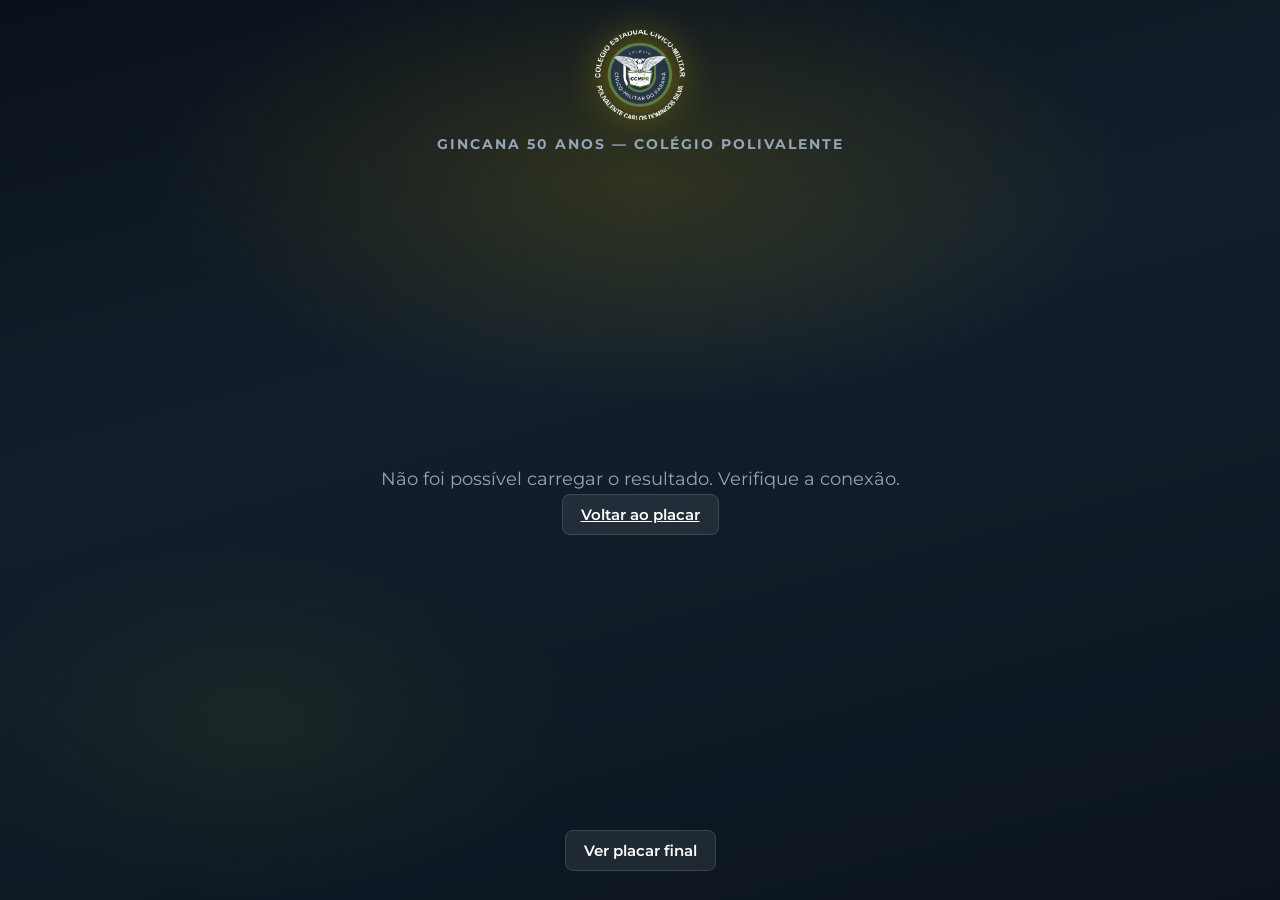
==== index.html @ 9be83cf2 "Add files via upload" ====
<!DOCTYPE html>
<html lang="pt-BR">
<head>
    <meta charset="UTF-8">
    <meta name="viewport" content="width=device-width, initial-scale=1.0">
    <title>Gincana 50 Anos - Placar Oficial</title>
    <link rel="preconnect" href="https://fonts.googleapis.com">
    <link rel="preconnect" href="https://fonts.gstatic.com" crossorigin>
    <link href="https://fonts.googleapis.com/css2?family=Montserrat:wght@400;700;900&display=swap" rel="stylesheet">
    <link rel="stylesheet" href="css/shared.css">
    <link rel="stylesheet" href="css/style.css">
</head>
<body>
    <div id="offline-banner">Sem conexão com o servidor — tentando reconectar...</div>
    <div id="arena-bg"></div>
    <div id="arena-overlay"></div>
    <div class="spotlight left"></div>
    <div class="spotlight right"></div>
    <div id="ambient-glow"></div>
    <div id="particles"></div>
    <div id="celebration-confetti"></div>

    <header class="top-bar">
        <div class="top-left">
            <div class="logo-box">
                <img src="img/logo_militar.png" alt="Logo do Colégio" class="logo-escola">
            </div>
        </div>

        <div class="top-center">
            <h1>GINCANA 50 ANOS</h1>
            <h2>Colégio Estadual Cívico-Militar Polivalente Carlos Domingos Silva</h2>
        </div>

        <div class="top-right">
            <div id="prazo-container" class="prazo-box"></div>
        </div>
    </header>

    <main class="dashboard">
        <div id="podio-container" class="podio-layout"></div>
        <div id="ranking" class="ranking-list"></div>
        <div class="update-msg">
            <span class="icon-sync">↻</span> Atualizado em tempo real
        </div>
    </main>

    <button id="btn-fullscreen" class="btn-fullscreen" title="Modo telão (tela cheia)">⛶</button>

    <script src="js/config.js"></script>
    <script src="js/equipes.js"></script>
    <script src="js/script.js"></script>
</body>
</html>
---- css/shared.css ----
:root {
    --bg-dark: #121826;
    --bg-base: #0b0c10;
    --bg-panel: rgba(255, 255, 255, 0.05);
    --text-main: #ffffff;
    --text-muted: #94a3b8;
    --accent: #ffd700;
    --shadow-panel: 0 8px 32px rgba(0, 0, 0, 0.3);
    --border-panel: 1px solid rgba(255, 255, 255, 0.1);
    --danger: #ff4757;
    --success: #2ed573;
}

* { margin: 0; padding: 0; box-sizing: border-box; }

body {
    font-family: 'Montserrat', Arial, sans-serif;
    color: var(--text-main);
}

.btn {
    background: rgba(255, 255, 255, 0.08);
    color: var(--text-main);
    border: 1px solid rgba(255, 255, 255, 0.12);
    padding: 10px 18px;
    font-size: 0.95rem;
    font-weight: 600;
    border-radius: 8px;
    cursor: pointer;
    transition: all 0.2s ease;
    font-family: inherit;
}

.btn:hover { background: rgba(255, 255, 255, 0.14); }
.btn:active { transform: translateY(1px); }
.btn-accent { background: var(--accent); color: #1a1a1a; border-color: var(--accent); }
.btn-accent:hover { filter: brightness(1.1); }
.btn-danger { background: rgba(255, 71, 87, 0.2); border-color: var(--danger); color: var(--danger); }

.input-pin {
    width: 100%;
    max-width: 280px;
    padding: 14px 18px;
    font-size: 1.2rem;
    letter-spacing: 6px;
    text-align: center;
    background: rgba(0, 0, 0, 0.3);
    border: var(--border-panel);
    border-radius: 10px;
    color: var(--text-main);
    font-family: inherit;
    outline: none;
}

.input-pin:focus { border-color: var(--accent); box-shadow: 0 0 0 3px rgba(255, 215, 0, 0.15); }

.glass-panel {
    background: var(--bg-panel);
    backdrop-filter: blur(10px);
    -webkit-backdrop-filter: blur(10px);
    border-radius: 16px;
    border: var(--border-panel);
    box-shadow: var(--shadow-panel);
}

.erro-msg { color: var(--danger); font-size: 0.9rem; margin-top: 10px; min-height: 20px; }
---- css/style.css ----
:root {
    --bg-base: #0d1520;
    --bg-navy: #1a2a3a;
    --bg-olive: #556b2f;
    --accent-gold: #ffd700;
    --text-main: #ffffff;
    --text-muted: #94a3b8;
    --ambient-color: transparent;
}

body {
    background-color: var(--bg-base);
    min-height: 100vh;
    display: flex;
    flex-direction: column;
    align-items: center;
    justify-content: flex-start;
    padding: 20px 0;
    position: relative;
    z-index: 1;
    overflow-x: hidden;
}

#arena-bg {
    position: fixed; top: 0; left: 0; width: 100vw; height: 100vh;
    background:
        radial-gradient(ellipse 80% 50% at 50% -10%, rgba(255, 215, 0, 0.18) 0%, transparent 55%),
        radial-gradient(ellipse 40% 30% at 15% 90%, rgba(85, 107, 47, 0.35) 0%, transparent 50%),
        radial-gradient(ellipse 40% 30% at 85% 85%, rgba(30, 58, 95, 0.4) 0%, transparent 50%),
        linear-gradient(165deg, #0a1018 0%, #1a2a3a 30%, #152535 55%, #0d1520 100%);
    z-index: -4; pointer-events: none;
}

#arena-overlay {
    position: fixed; top: 0; left: 0; width: 100vw; height: 100vh;
    background:
        repeating-linear-gradient(
            -45deg,
            transparent,
            transparent 48px,
            rgba(255, 215, 0, 0.02) 48px,
            rgba(255, 215, 0, 0.02) 49px
        ),
        repeating-linear-gradient(
            45deg,
            transparent,
            transparent 80px,
            rgba(85, 107, 47, 0.04) 80px,
            rgba(85, 107, 47, 0.04) 81px
        ),
        linear-gradient(180deg, rgba(10, 18, 28, 0.5) 0%, rgba(13, 21, 32, 0.85) 100%);
    z-index: -3; pointer-events: none;
}

#particles {
    position: fixed; top: 0; left: 0; width: 100vw; height: 100vh;
    pointer-events: none; z-index: -1; overflow: hidden;
}
.particle {
    position: absolute; bottom: -10px; width: 5px; height: 5px;
    background: rgba(255, 215, 0, 0.7); border-radius: 50%;
    box-shadow: 0 0 12px rgba(255, 215, 0, 0.8);
    animation: floatUp linear infinite;
}
@keyframes floatUp {
    0% { transform: translateY(0) scale(1); opacity: 0; }
    10% { opacity: 1; }
    90% { opacity: 1; }
    100% { transform: translateY(-100vh) scale(0); opacity: 0; }
}

.spotlight { position: fixed; top: -20vh; width: 30vw; height: 100vh; background: linear-gradient(to bottom, rgba(255,255,255,0.06), transparent); filter: blur(50px); z-index: -2; pointer-events: none; transform-origin: top center; animation: swing 8s infinite alternate ease-in-out; opacity: 0.6; }
.spotlight.left { left: 10vw; transform: rotate(-15deg); }
.spotlight.right { right: 10vw; transform: rotate(15deg); animation-delay: -4s; }
@keyframes swing { 0% { transform: rotate(-20deg); } 100% { transform: rotate(20deg); } }

#ambient-glow { position: fixed; top: 0; left: 0; width: 100vw; height: 100vh; background: radial-gradient(circle at center, var(--ambient-color) 0%, transparent 70%); opacity: 0.2; z-index: 0; transition: background 1s ease; pointer-events: none;}
#celebration-confetti { position: fixed; inset: 0; pointer-events: none; z-index: 100; overflow: hidden; }
.confetti { position: absolute; top: -10px; width: 10px; height: 20px; opacity: 1; animation: confettiFall ease-out forwards; }
@keyframes confettiFall { 0% { transform: translateY(0) rotate(0deg); } 100% { transform: translateY(110vh) rotate(720deg); opacity: 0; } }

#offline-banner {
    position: fixed; top: 0; left: 0; right: 0; z-index: 200;
    background: rgba(255, 71, 87, 0.95); color: #fff;
    text-align: center; padding: 10px; font-weight: 700; font-size: 0.85rem;
    transform: translateY(-100%); transition: transform 0.3s ease;
}
#offline-banner.visivel { transform: translateY(0); }

.btn-fullscreen {
    position: fixed; bottom: 20px; right: 20px; z-index: 50;
    width: 48px; height: 48px; border-radius: 50%;
    background: rgba(255,255,255,0.1); border: 1px solid rgba(255,255,255,0.2);
    color: #fff; font-size: 1.2rem; cursor: pointer;
    backdrop-filter: blur(8px); transition: all 0.2s;
}
.btn-fullscreen:hover { background: rgba(255,255,255,0.2); transform: scale(1.05); }

.top-bar { display: flex; justify-content: space-between; align-items: center; width: 100%; max-width: 1400px; padding: 0 40px; margin-bottom: 30px; position: relative; z-index: 20; }
.top-left, .top-right { flex: 1; }
.top-center { flex: 2; text-align: center; }

.logo-box {
    background: rgba(255,255,255,0.05);
    padding: 6px;
    border: 2px solid rgba(255,255,255,0.15);
    border-radius: 50%;
    display: inline-block;
    box-shadow: 0 4px 20px rgba(0,0,0,0.4);
}
.logo-escola {
    width: 80px;
    height: 80px;
    border-radius: 50%;
    object-fit: cover;
    display: block;
    filter: drop-shadow(0 4px 8px rgba(0,0,0,0.5));
}

h1 {
    font-weight: 900; font-size: 2.8rem; text-transform: uppercase; letter-spacing: 2px;
    color: var(--accent-gold);
    text-shadow: 0 0 25px rgba(255, 215, 0, 0.5), 0 5px 15px rgba(0,0,0,0.8);
    margin-bottom: 5px;
}
h2 { font-size: 0.9rem; color: var(--text-muted); font-weight: 700; text-transform: uppercase; letter-spacing: 1px;}

.prazo-box { float: right; background: rgba(0,0,0,0.4); padding: 10px 20px; border-bottom: 4px solid #fff; text-align: right; clip-path: polygon(15px 0, 100% 0, 100% 100%, 0 100%); }
.prazo-label { font-size: 0.7rem; letter-spacing: 1px; color: #ddd; display: block; }
.prazo-valor { font-weight: 900; font-size: 1.4rem; color: #fff; line-height: 1.3; }

.dashboard { display: flex; flex-direction: column; align-items: center; width: 100%; position: relative; z-index: 5; }

.podio-layout {
    display: flex;
    justify-content: center;
    align-items: flex-end;
    gap: 20px;
    margin-bottom: 20px;
    margin-top: 50px;
    min-height: 420px;
    position: relative;
    z-index: 1;
    width: 100%;
    max-width: 960px;
    padding-bottom: 10px;
}

.skeleton-podio { display: flex; justify-content: center; align-items: flex-end; gap: 20px; width: 100%; }
.skeleton-card {
    background: linear-gradient(90deg, rgba(255,255,255,0.04) 25%, rgba(255,255,255,0.08) 50%, rgba(255,255,255,0.04) 75%);
    background-size: 200% 100%; animation: shimmer 1.5s infinite;
    border-radius: 4px; width: 250px; height: 350px;
}
.skeleton-card.centro { width: 300px; height: 420px; }
@keyframes shimmer { 0% { background-position: 200% 0; } 100% { background-position: -200% 0; } }

.podio-wrapper { position: relative; display: flex; justify-content: center; align-items: flex-end; transition: transform 0.3s; z-index: 1; }
.podio-wrapper.segundo { z-index: 2; }
.podio-wrapper.terceiro { z-index: 1; }
.podio-wrapper.primeiro { z-index: 3; }
.podio-wrapper:hover { transform: translateY(-10px); }
.podio-wrapper.novo-lider { animation: liderPulse 1.2s ease-out; }
@keyframes liderPulse { 0%, 100% { filter: brightness(1); } 50% { filter: brightness(1.4) drop-shadow(0 0 30px var(--team-color)); } }

.card-podio {
    background: linear-gradient(180deg, rgba(30, 41, 59, 0.92) 0%, rgba(15, 23, 42, 0.98) 100%);
    border: 2px solid color-mix(in srgb, var(--team-color) 50%, transparent);
    border-top: 8px solid var(--team-color);
    width: 250px;
    padding: 16px 15px 14px 15px;
    display: flex; flex-direction: column; align-items: center;
    justify-content: flex-start;
    position: relative;
    overflow: hidden;
    box-shadow: 0 15px 35px rgba(0,0,0,0.5), 0 0 20px color-mix(in srgb, var(--team-color) 15%, transparent);
    border-radius: 12px 12px 4px 4px;
}

.podio-topo {
    width: 100%;
    display: flex;
    justify-content: center;
    margin-bottom: 14px;
    flex-shrink: 0;
    position: relative;
    z-index: 4;
}

.pos-badge {
    display: inline-flex;
    align-items: baseline;
    justify-content: center;
    gap: 1px;
    min-width: 64px;
    padding: 10px 16px;
    border-radius: 12px;
    background: rgba(0, 0, 0, 0.45);
    border: 2px solid var(--team-color);
    box-shadow: 0 4px 15px rgba(0, 0, 0, 0.4), inset 0 0 12px color-mix(in srgb, var(--team-color) 20%, transparent);
    line-height: 1;
}

.pos-numero {
    font-size: 2.4rem;
    font-weight: 900;
    font-variant-numeric: tabular-nums;
    position: static;
    transform: none;
    -webkit-text-stroke: 0;
}

.pos-sufixo {
    font-size: 1.4rem;
    font-weight: 800;
    opacity: 0.9;
}

.podio-wrapper.primeiro .pos-badge {
    border-color: #ffd700;
    box-shadow: 0 0 20px rgba(255, 215, 0, 0.35), inset 0 0 10px rgba(255, 215, 0, 0.1);
}
.podio-wrapper.primeiro .pos-numero { color: #ffd700; text-shadow: 0 0 12px rgba(255, 215, 0, 0.6); }
.podio-wrapper.primeiro .pos-sufixo { color: #ffd700; }

.podio-wrapper.segundo .pos-badge { border-color: #c0c0c0; }
.podio-wrapper.segundo .pos-numero,
.podio-wrapper.segundo .pos-sufixo { color: #e8e8e8; text-shadow: 0 0 10px rgba(192, 192, 192, 0.4); }

.podio-wrapper.terceiro .pos-badge { border-color: #cd7f32; }
.podio-wrapper.terceiro .pos-numero,
.podio-wrapper.terceiro .pos-sufixo { color: #daa06d; text-shadow: 0 0 8px rgba(205, 127, 50, 0.4); }

.card-podio .linha-nome {
    font-size: 1.35rem;
    font-weight: 900;
    display: flex;
    align-items: center;
    justify-content: center;
    flex-wrap: wrap;
    gap: 8px;
    color: #fff;
    margin-bottom: 12px;
    z-index: 3;
    text-transform: uppercase;
    text-align: center;
    width: 100%;
    padding: 0 4px;
    line-height: 1.2;
    position: relative;
}

.nome-equipe {
    display: block;
    max-width: 100%;
    word-break: break-word;
}

.shimmer-podio {
    position: absolute; inset: 0; pointer-events: none; z-index: 1;
    background: linear-gradient(105deg, transparent 40%, rgba(255,255,255,0.08) 50%, transparent 60%);
    background-size: 200% 100%;
    animation: shimmerPass 3s ease-in-out infinite;
}
@keyframes shimmerPass {
    0% { background-position: 200% 0; }
    100% { background-position: -200% 0; }
}

.podio-wrapper.primeiro .card-podio {
    width: 300px; height: 420px; border-top-width: 12px;
    box-shadow: 0 0 40px color-mix(in srgb, var(--team-color) 40%, transparent), 0 20px 40px rgba(0,0,0,0.5);
}
.podio-wrapper.primeiro .pos-numero { font-size: 2.8rem; }
.podio-wrapper.primeiro .pos-sufixo { font-size: 1.6rem; }
.podio-wrapper.segundo .card-podio { height: 360px; }
.podio-wrapper.terceiro .card-podio { height: 340px; padding-bottom: 18px; }

.coroa-lider { position: absolute; top: -55px; left: 50%; transform: translateX(-50%); font-size: 4rem; filter: drop-shadow(0 10px 15px rgba(0,0,0,0.6)); animation: floatCrown 2.5s ease-in-out infinite; z-index: 50; }
@keyframes floatCrown { 0%, 100% { transform: translate(-50%, 0) rotate(-5deg); } 50% { transform: translate(-50%, -12px) rotate(5deg); } }

.linha-nome { font-size: 1.6rem; font-weight: 900; display: flex; align-items: center; gap: 8px; color: #fff; margin-bottom: 10px; z-index: 3; text-transform: uppercase;}
.pontos-podio {
    font-size: 3.2rem; font-weight: 900; color: var(--team-color);
    text-shadow: 0 5px 15px rgba(0,0,0,0.8); margin-bottom: 8px; z-index: 3; line-height: 1;
    font-variant-numeric: tabular-nums;
}
.podio-wrapper.primeiro .pontos-podio { font-size: 3.8rem; }

.trofeu-icon {
    flex: 0 0 auto;
    display: flex;
    align-items: flex-end;
    justify-content: center;
    margin: 8px 0 0;
    padding-bottom: 18px;
    min-height: 65px;
    max-height: 90px;
    z-index: 3;
    box-sizing: content-box;
}
.trofeu-realista {
    height: 80px;
    max-height: 100%;
    width: auto;
    display: block;
    filter: drop-shadow(0 6px 6px rgba(0,0,0,0.45));
    object-fit: contain;
    object-position: center bottom;
}
.podio-wrapper.primeiro .trofeu-icon { min-height: 85px; max-height: 115px; padding-bottom: 20px; }
.podio-wrapper.primeiro .trofeu-realista { height: 100px; }
.podio-wrapper.segundo .trofeu-icon { padding-bottom: 20px; }
.podio-wrapper.segundo .trofeu-realista { height: 75px; }
.podio-wrapper.terceiro .trofeu-icon {
    min-height: 55px;
    max-height: 75px;
    padding-bottom: 28px;
    margin-bottom: 4px;
}
.podio-wrapper.terceiro .trofeu-realista { height: 65px; }

.podio-rodape {
    width: 100%;
    margin-top: auto;
    padding-top: 20px;
    padding-bottom: 6px;
    flex-shrink: 0;
    position: relative;
    z-index: 6;
    border-top: 1px solid rgba(255, 255, 255, 0.06);
}

.barra-podio {
    position: relative;
    bottom: auto;
    left: auto;
    transform: none;
    width: calc(100% - 20px);
    max-width: 200px;
    margin: 0 auto;
    height: 10px;
}

.barra-container {
    position: absolute;
    bottom: 18px;
    left: 50%;
    transform: translateX(-50%);
    width: calc(100% - 36px);
    max-width: 210px;
    height: 10px;
    background: rgba(0, 0, 0, 0.65);
    border-radius: 10px;
    overflow: hidden;
    z-index: 2;
    box-shadow: inset 0 2px 4px rgba(0, 0, 0, 0.5);
}

.barra-fill {
    height: 100%;
    width: 0;
    transition: width 1.2s cubic-bezier(0.2, 0.8, 0.2, 1);
    background: linear-gradient(90deg, color-mix(in srgb, var(--team-color) 60%, transparent), var(--team-color));
    box-shadow: 0 0 10px var(--team-color);
    border-radius: 10px;
}

.ranking-list {
    display: flex;
    flex-direction: column;
    gap: 15px;
    width: 100%;
    max-width: 900px;
    position: relative;
    z-index: 10;
    margin-top: 30px;
    padding-top: 10px;
}

.card-linha {
    background: rgba(20, 30, 48, 0.9);
    border: 2px solid color-mix(in srgb, var(--team-color) 40%, transparent);
    border-left: 6px solid var(--team-color);
    min-height: 88px;
    display: flex; align-items: center; justify-content: space-between;
    padding: 12px 110px 32px 24px;
    position: relative; z-index: 10;
    box-shadow: 0 8px 20px rgba(0,0,0,0.35), inset 0 0 15px color-mix(in srgb, var(--team-color) 8%, transparent);
    border-radius: 12px;
    transition: transform 0.2s;
}
.card-linha:hover { transform: scale(1.02); background: rgba(30, 45, 70, 0.95); }

.linha-pontos {
    font-size: 2.2rem; font-weight: 900; color: var(--team-color);
    text-shadow: 0 4px 10px rgba(0,0,0,0.5); z-index: 4;
    font-variant-numeric: tabular-nums;
    position: absolute;
    right: 24px;
    top: 50%;
    transform: translateY(-50%);
}

.barra-lista {
    left: 24px;
    right: 100px;
    width: auto;
    max-width: none;
    transform: none;
    bottom: 10px;
    height: 12px;
}

.linha-info-esq { display: flex; align-items: center; gap: 20px; z-index: 3; flex: 1; min-width: 0; }
.linha-pos {
    font-size: 2.2rem; font-weight: 900; color: #ffffff;
    text-shadow: 0 2px 5px rgba(0,0,0,0.8);
    width: 65px; flex-shrink: 0;
    text-align: left;
    border-right: 3px solid var(--team-color);
    margin-right: 15px; padding-right: 10px;
}
.card-linha .linha-nome { font-size: 1.4rem; margin-bottom: 0; }

.escudo-svg { height: 30px; filter: drop-shadow(0 2px 5px rgba(0,0,0,0.5)); }
.on-fire { font-size: 1.5rem; filter: drop-shadow(0 0 10px #ff4500); animation: burn 0.5s infinite alternate; }
@keyframes burn { 0% { transform: scale(1); } 100% { transform: scale(1.2); } }

.update-msg { margin-top: 30px; font-size: 0.8rem; font-weight: 700; color: var(--text-muted); text-transform: uppercase; letter-spacing: 2px; position: relative; z-index: 10; }
.update-msg.offline { color: var(--danger, #ff4757); }
.icon-sync { display: inline-block; animation: rotateSync 2s linear infinite; }
@keyframes rotateSync { 100% { transform: rotate(360deg); } }

.flash-effect { animation: scoreFlash 1s ease-out; }
@keyframes scoreFlash { 0% { background: color-mix(in srgb, var(--team-color) 35%, transparent); transform: scale(1.03); } 100% { background: inherit; transform: scale(1); } }

.pontos-pulse { animation: pontosPulse 0.65s ease-out; }
@keyframes pontosPulse {
    0% { transform: scale(1); }
    40% { transform: scale(1.15); filter: brightness(1.35); }
    100% { transform: scale(1); }
}

.pos-numero.entra-card { }

.card-linha.entra-card { opacity: 0; animation: popInLinha 0.55s cubic-bezier(0.175, 0.885, 0.32, 1.275) forwards; }

@keyframes popInLinha { from { opacity: 0; transform: translateX(-30px); } to { opacity: 1; transform: none; } }

@media (max-width: 900px) {
    .top-bar { flex-direction: column; text-align: center; gap: 15px; }
    .prazo-box { float: none; display: inline-block; }
    h1 { font-size: 1.8rem; }
    .podio-layout { flex-wrap: wrap; min-height: auto; }
    .podio-wrapper { width: 45%; }
    .podio-wrapper.primeiro { width: 100%; order: -1; }
    .podio-wrapper.primeiro .card-podio { width: 100%; max-width: 350px; }
    .card-linha { padding: 12px 90px 32px 16px; min-height: 80px; }
    .barra-lista { right: 85px; left: 16px; }
    .linha-pontos { right: 16px; font-size: 1.8rem; }
    .btn-fullscreen { bottom: 15px; right: 15px; width: 42px; height: 42px; }
}
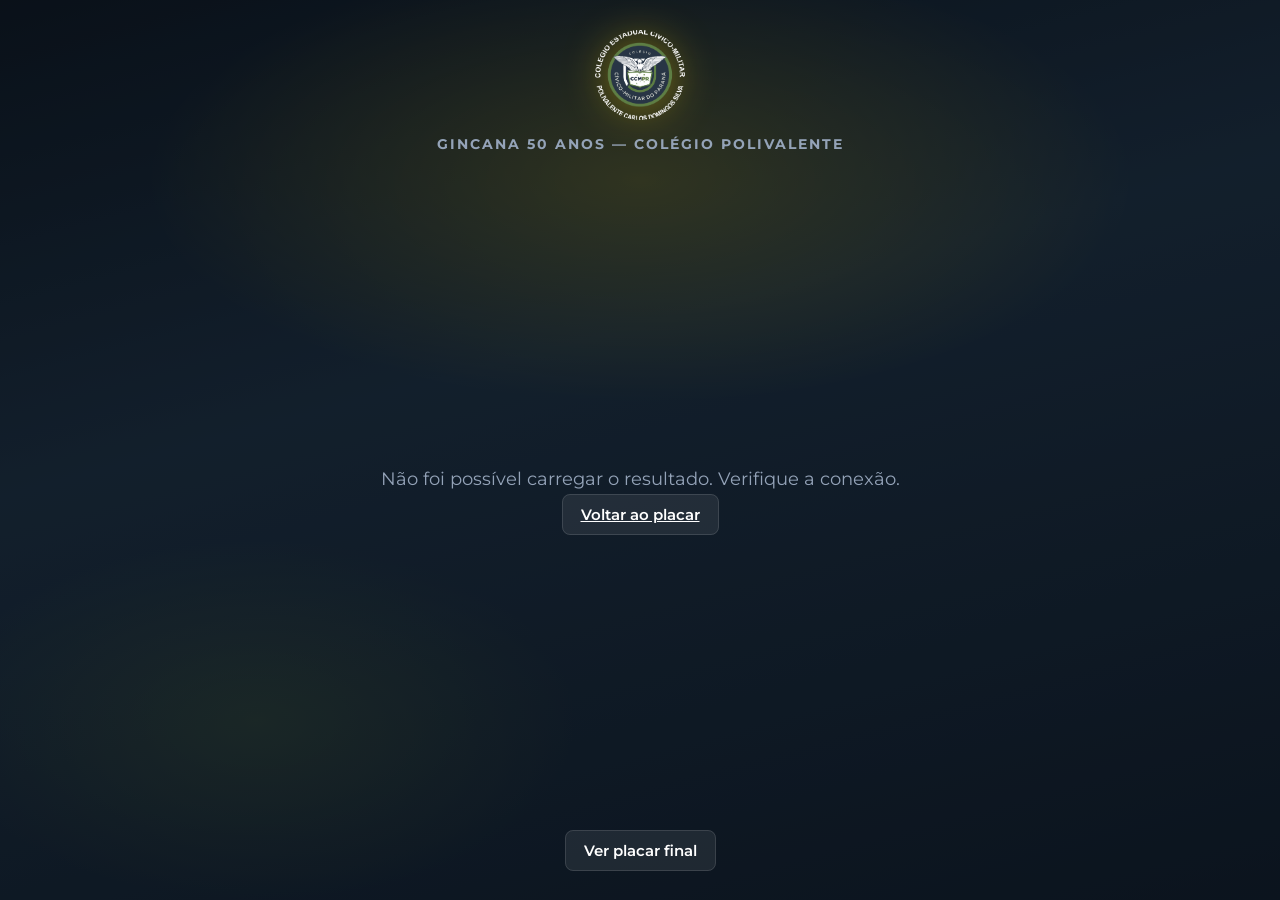
==== commit 6758fee1: "Add files via upload" ====
--- a/index.html
+++ b/index.html
@@ -2,7 +2,7 @@
 <html lang="pt-BR">
 <head>
     <meta charset="UTF-8">
-    <meta name="viewport" content="width=device-width, initial-scale=1.0">
+    <meta name="viewport" content="width=device-width, initial-scale=1.0, viewport-fit=cover">
     <title>Gincana 50 Anos - Placar Oficial</title>
     <link rel="preconnect" href="https://fonts.googleapis.com">
     <link rel="preconnect" href="https://fonts.gstatic.com" crossorigin>
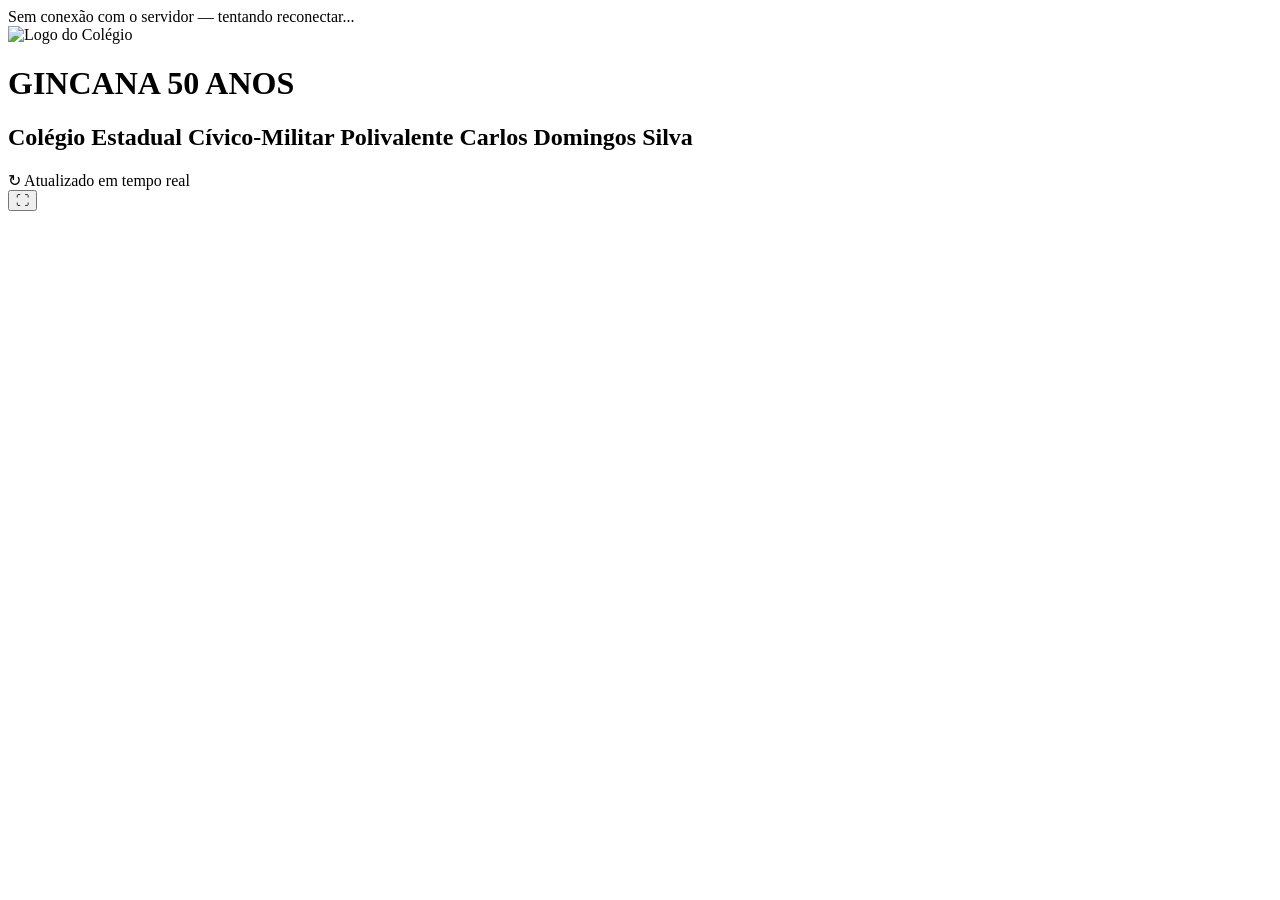
==== commit 1c051556: "Add files via upload" ====
--- a/index.html
+++ b/index.html
@@ -2,7 +2,7 @@
 <html lang="pt-BR">
 <head>
     <meta charset="UTF-8">
-    <meta name="viewport" content="width=device-width, initial-scale=1.0, viewport-fit=cover">
+    <meta name="viewport" content="width=device-width, initial-scale=1.0">
     <title>Gincana 50 Anos - Placar Oficial</title>
     <link rel="preconnect" href="https://fonts.googleapis.com">
     <link rel="preconnect" href="https://fonts.gstatic.com" crossorigin>
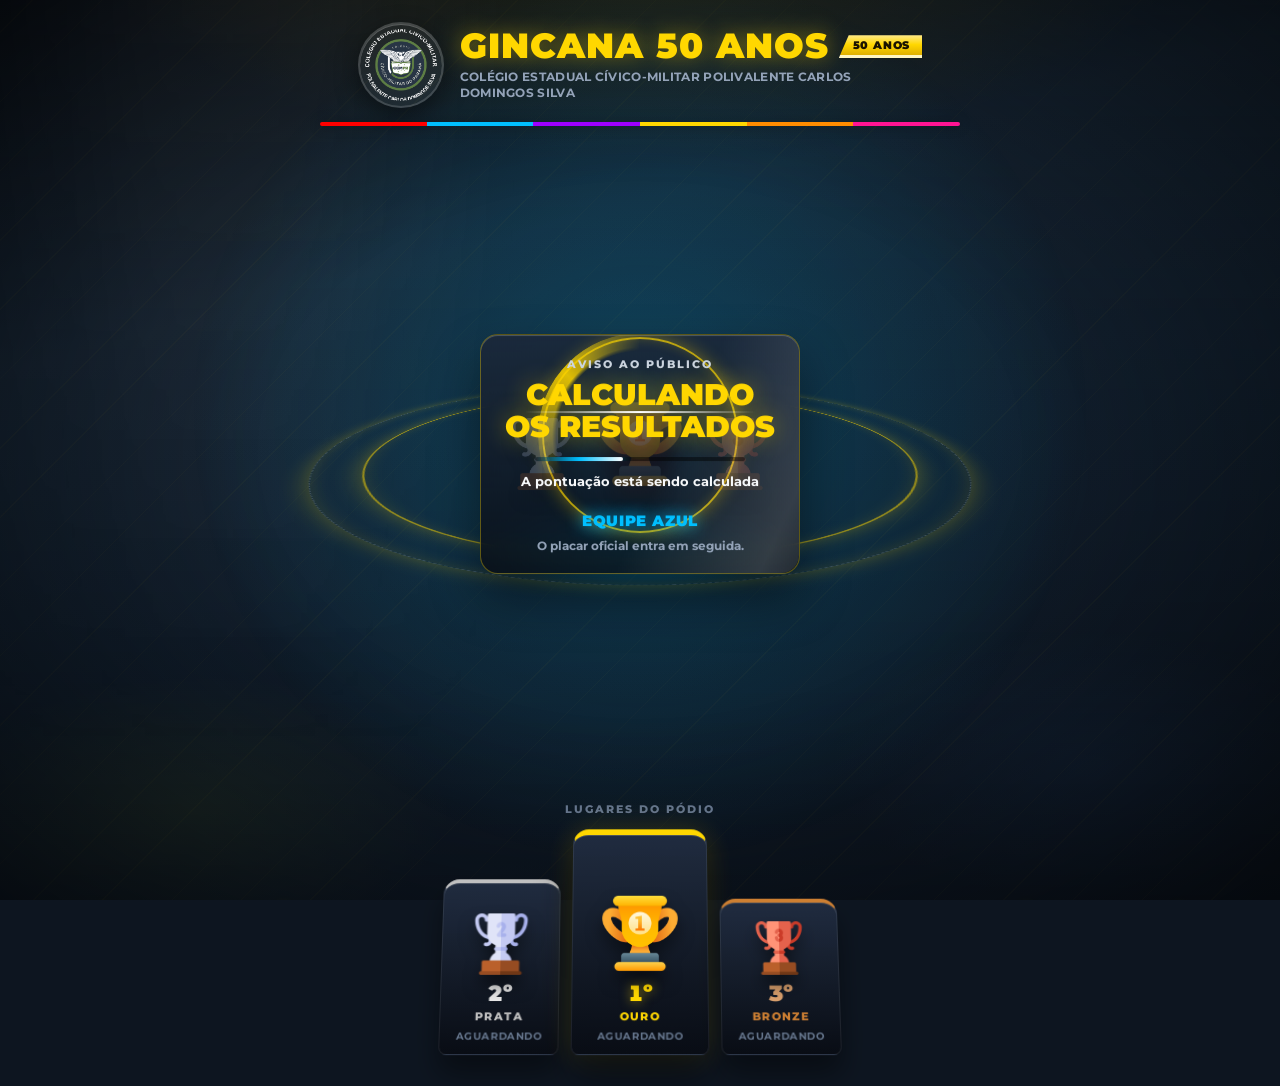
==== commit 5adf6632: "Add files via upload" ====
--- a/index.html
+++ b/index.html
@@ -1,54 +1,1005 @@
-<!DOCTYPE html>
-<html lang="pt-BR">
-<head>
-    <meta charset="UTF-8">
-    <meta name="viewport" content="width=device-width, initial-scale=1.0">
-    <title>Gincana 50 Anos - Placar Oficial</title>
-    <link rel="preconnect" href="https://fonts.googleapis.com">
-    <link rel="preconnect" href="https://fonts.gstatic.com" crossorigin>
-    <link href="https://fonts.googleapis.com/css2?family=Montserrat:wght@400;700;900&display=swap" rel="stylesheet">
-    <link rel="stylesheet" href="css/shared.css">
-    <link rel="stylesheet" href="css/style.css">
-</head>
-<body>
-    <div id="offline-banner">Sem conexão com o servidor — tentando reconectar...</div>
-    <div id="arena-bg"></div>
-    <div id="arena-overlay"></div>
-    <div class="spotlight left"></div>
-    <div class="spotlight right"></div>
-    <div id="ambient-glow"></div>
-    <div id="particles"></div>
-    <div id="celebration-confetti"></div>
-
-    <header class="top-bar">
-        <div class="top-left">
-            <div class="logo-box">
-                <img src="img/logo_militar.png" alt="Logo do Colégio" class="logo-escola">
-            </div>
-        </div>
-
-        <div class="top-center">
-            <h1>GINCANA 50 ANOS</h1>
-            <h2>Colégio Estadual Cívico-Militar Polivalente Carlos Domingos Silva</h2>
-        </div>
-
-        <div class="top-right">
-            <div id="prazo-container" class="prazo-box"></div>
-        </div>
-    </header>
-
-    <main class="dashboard">
-        <div id="podio-container" class="podio-layout"></div>
-        <div id="ranking" class="ranking-list"></div>
-        <div class="update-msg">
-            <span class="icon-sync">↻</span> Atualizado em tempo real
-        </div>
-    </main>
-
-    <button id="btn-fullscreen" class="btn-fullscreen" title="Modo telão (tela cheia)">⛶</button>
-
-    <script src="js/config.js"></script>
-    <script src="js/equipes.js"></script>
-    <script src="js/script.js"></script>
-</body>
-</html>
+<!DOCTYPE html>
+<html lang="pt-BR">
+<head>
+    <meta charset="UTF-8">
+    <meta name="viewport" content="width=device-width, initial-scale=1.0, viewport-fit=cover">
+    <meta name="theme-color" content="#0d1520">
+    <title>Calculando os resultados · Gincana 50 Anos</title>
+    <link rel="preconnect" href="https://fonts.googleapis.com">
+    <link rel="preconnect" href="https://fonts.gstatic.com" crossorigin>
+    <link href="https://fonts.googleapis.com/css2?family=Montserrat:wght@400;700;900&display=swap" rel="stylesheet">
+    <style>
+:root {
+    --bg-dark: #121826;
+    --bg-base: #0b0c10;
+    --bg-panel: rgba(255, 255, 255, 0.05);
+    --text-main: #ffffff;
+    --text-muted: #94a3b8;
+    --accent: #ffd700;
+    --shadow-panel: 0 8px 32px rgba(0, 0, 0, 0.3);
+    --border-panel: 1px solid rgba(255, 255, 255, 0.1);
+    --danger: #ff4757;
+    --success: #2ed573;
+}
+
+* { margin: 0; padding: 0; box-sizing: border-box; }
+
+body {
+    font-family: 'Montserrat', Arial, sans-serif;
+    color: var(--text-main);
+}
+
+.btn {
+    background: rgba(255, 255, 255, 0.08);
+    color: var(--text-main);
+    border: 1px solid rgba(255, 255, 255, 0.12);
+    padding: 10px 18px;
+    font-size: 0.95rem;
+    font-weight: 600;
+    border-radius: 8px;
+    cursor: pointer;
+    transition: all 0.2s ease;
+    font-family: inherit;
+}
+
+.btn:hover { background: rgba(255, 255, 255, 0.14); }
+.btn:active { transform: translateY(1px); }
+.btn-accent { background: var(--accent); color: #1a1a1a; border-color: var(--accent); }
+.btn-accent:hover { filter: brightness(1.1); }
+.btn-danger { background: rgba(255, 71, 87, 0.2); border-color: var(--danger); color: var(--danger); }
+
+.input-pin {
+    width: 100%;
+    max-width: 280px;
+    padding: 14px 18px;
+    font-size: 1.2rem;
+    letter-spacing: 6px;
+    text-align: center;
+    background: rgba(0, 0, 0, 0.3);
+    border: var(--border-panel);
+    border-radius: 10px;
+    color: var(--text-main);
+    font-family: inherit;
+    outline: none;
+}
+
+.input-pin:focus { border-color: var(--accent); box-shadow: 0 0 0 3px rgba(255, 215, 0, 0.15); }
+
+.glass-panel {
+    background: var(--bg-panel);
+    backdrop-filter: blur(10px);
+    -webkit-backdrop-filter: blur(10px);
+    border-radius: 16px;
+    border: var(--border-panel);
+    box-shadow: var(--shadow-panel);
+}
+
+.erro-msg { color: var(--danger); font-size: 0.9rem; margin-top: 10px; min-height: 20px; }
+
+:root {
+    --gold: #ffd700;
+    --ambient: #ffd700;
+    --raio: 268px;
+}
+
+body {
+    min-height: 100vh;
+    min-height: 100dvh;
+    display: flex;
+    flex-direction: column;
+    background: #0d1520;
+    color: #fff;
+    overflow-x: hidden;
+}
+
+.mc-arena,
+.mc-overlay,
+.mc-spot,
+#ambient,
+.particulas,
+.faiscas,
+.vinheta {
+    position: fixed;
+    inset: 0;
+    pointer-events: none;
+}
+
+.mc-arena {
+    z-index: -4;
+    background:
+        radial-gradient(ellipse 80% 50% at 50% -10%, rgba(255, 215, 0, 0.18) 0%, transparent 55%),
+        radial-gradient(ellipse 40% 30% at 15% 90%, rgba(85, 107, 47, 0.35) 0%, transparent 50%),
+        radial-gradient(ellipse 40% 30% at 85% 85%, rgba(30, 58, 95, 0.4) 0%, transparent 50%),
+        linear-gradient(165deg, #0a1018 0%, #1a2a3a 30%, #152535 55%, #0d1520 100%);
+}
+
+.mc-overlay {
+    z-index: -3;
+    background:
+        repeating-linear-gradient(-45deg, transparent, transparent 48px, rgba(255, 215, 0, 0.025) 48px, rgba(255, 215, 0, 0.025) 49px),
+        linear-gradient(180deg, rgba(10, 18, 28, 0.2) 0%, rgba(13, 21, 32, 0.55) 100%);
+}
+
+.mc-spot {
+    z-index: -2;
+    top: -20vh;
+    width: 28vw;
+    height: 110vh;
+    background: linear-gradient(to bottom, rgba(255, 255, 255, 0.08), transparent);
+    filter: blur(46px);
+    opacity: 0.5;
+    transform-origin: top center;
+    animation: swing 8s ease-in-out infinite alternate;
+}
+
+.mc-spot-esq { left: 8vw; }
+.mc-spot-dir { right: 8vw; animation-delay: -4s; }
+
+@keyframes swing {
+    from { transform: rotate(-16deg); }
+    to { transform: rotate(16deg); }
+}
+
+#ambient {
+    z-index: -1;
+    background: radial-gradient(circle at 50% 46%, var(--ambient), transparent 56%);
+    opacity: 0.22;
+    transition: background 1.1s ease;
+}
+
+.vinheta {
+    z-index: 1;
+    background: radial-gradient(ellipse at center, transparent 42%, rgba(0, 0, 0, 0.55) 100%);
+}
+
+.particulas { z-index: 0; overflow: hidden; color: var(--gold); }
+
+.faiscas {
+    z-index: 1;
+    overflow: hidden;
+    color: var(--ambient);
+    transition: color 1.1s ease;
+}
+
+.faiscas i {
+    position: absolute;
+    width: 2px;
+    height: 14px;
+    border-radius: 99px;
+    background: currentColor;
+    box-shadow: 0 0 8px currentColor;
+    opacity: 0;
+    animation: faisca ease-out infinite;
+}
+
+@keyframes faisca {
+    0% { transform: translateY(0) scaleY(0.35); opacity: 0; }
+    16% { opacity: 0.95; }
+    100% { transform: translateY(-72px) scaleY(0.15); opacity: 0; }
+}
+
+.particulas i {
+    position: absolute;
+    bottom: -12px;
+    width: 4px;
+    height: 4px;
+    border-radius: 50%;
+    background: currentColor;
+    box-shadow: 0 0 12px currentColor;
+    animation: subir linear infinite;
+}
+
+.particulas i:nth-child(1) { left: 8%; animation-duration: 13s; }
+.particulas i:nth-child(2) { left: 22%; animation-duration: 17s; animation-delay: -4s; }
+.particulas i:nth-child(3) { left: 38%; animation-duration: 15s; animation-delay: -8s; }
+.particulas i:nth-child(4) { left: 52%; animation-duration: 19s; animation-delay: -2s; }
+.particulas i:nth-child(5) { left: 67%; animation-duration: 14s; animation-delay: -6s; }
+.particulas i:nth-child(6) { left: 80%; animation-duration: 18s; animation-delay: -10s; }
+.particulas i:nth-child(7) { left: 92%; animation-duration: 16s; animation-delay: -3s; }
+
+@keyframes subir {
+    0% { transform: translateY(0); opacity: 0; }
+    12% { opacity: 0.85; }
+    100% { transform: translateY(-108vh); opacity: 0; }
+}
+
+.topo,
+main { position: relative; z-index: 2; }
+
+.topo {
+    display: flex;
+    align-items: center;
+    justify-content: center;
+    gap: 16px;
+    padding: 22px 20px 0;
+}
+
+.logo-box {
+    background: rgba(255, 255, 255, 0.05);
+    padding: 5px;
+    border: 2px solid rgba(255, 255, 255, 0.15);
+    border-radius: 50%;
+    box-shadow: 0 8px 24px rgba(0, 0, 0, 0.45), inset 0 1px 0 rgba(255, 255, 255, 0.25);
+    flex-shrink: 0;
+    animation: logo-pulso 1.5s ease-in-out infinite;
+}
+
+.logo-escola {
+    width: 72px;
+    height: 72px;
+    border-radius: 50%;
+    object-fit: cover;
+    display: block;
+}
+
+@keyframes logo-pulso {
+    0%, 100% { box-shadow: 0 8px 24px rgba(0, 0, 0, 0.45), 0 0 0 rgba(255, 215, 0, 0); }
+    50% { box-shadow: 0 8px 24px rgba(0, 0, 0, 0.45), 0 0 22px rgba(255, 215, 0, 0.35); }
+}
+
+.titulo-linha {
+    display: flex;
+    align-items: center;
+    gap: 10px;
+    flex-wrap: wrap;
+}
+
+.topo h1 {
+    font-size: clamp(1.35rem, 3vw, 2.2rem);
+    font-weight: 900;
+    letter-spacing: 1px;
+    text-transform: uppercase;
+    color: var(--gold);
+    text-shadow: 0 0 22px rgba(255, 215, 0, 0.45);
+    line-height: 1.05;
+}
+
+.selo-anos {
+    display: inline-flex;
+    align-items: center;
+    padding: 5px 12px 4px 14px;
+    font-size: 0.68rem;
+    font-weight: 900;
+    letter-spacing: 0.8px;
+    text-transform: uppercase;
+    color: #1a1400;
+    line-height: 1;
+    background: linear-gradient(180deg, #ffe98a 0%, #ffd700 48%, #e0b000 100%);
+    border-bottom: 3px solid #fff6c2;
+    clip-path: polygon(10px 0, 100% 0, 100% 100%, 0 100%);
+    box-shadow: 0 6px 16px rgba(0, 0, 0, 0.35);
+}
+
+.faixa-cores {
+    position: relative;
+    z-index: 2;
+    display: flex;
+    width: min(640px, 86%);
+    height: 4px;
+    margin: 14px auto 0;
+    border-radius: 99px;
+    overflow: hidden;
+    box-shadow: 0 0 12px rgba(0, 0, 0, 0.35);
+}
+
+.faixa-cores span { flex: 1; }
+
+.topo p {
+    margin-top: 4px;
+    max-width: 460px;
+    color: #94a3b8;
+    font-size: 0.75rem;
+    font-weight: 700;
+    letter-spacing: 0.3px;
+    text-transform: uppercase;
+    line-height: 1.35;
+}
+
+main {
+    flex: 1;
+    display: grid;
+    place-items: center;
+    padding: 8px 16px 32px;
+}
+
+.cena {
+    width: min(900px, 100%);
+    display: flex;
+    flex-direction: column;
+    align-items: center;
+}
+
+.palco {
+    position: relative;
+    width: min(860px, 100%);
+    height: 640px;
+    perspective: 980px;
+    perspective-origin: 50% 48%;
+}
+
+.eixo {
+    position: relative;
+    width: 100%;
+    height: 100%;
+    transform-style: preserve-3d;
+    animation: camera 10s ease-in-out infinite;
+}
+
+@keyframes camera {
+    0%, 100% { transform: rotateX(16deg) rotateY(-8deg); }
+    50% { transform: rotateX(20deg) rotateY(8deg); }
+}
+
+.anel {
+    position: absolute;
+    inset: 0;
+    z-index: 3;
+}
+
+.piso {
+    position: absolute;
+    left: 50%;
+    top: 58%;
+    width: 340px;
+    height: 90px;
+    margin-left: -170px;
+    border-radius: 50%;
+    background: radial-gradient(ellipse, color-mix(in srgb, var(--ambient) 55%, transparent), transparent 70%);
+    filter: blur(8px);
+    transform: translateZ(-30px);
+    transition: background 1.1s ease;
+}
+
+.aro,
+.aro-externo {
+    position: absolute;
+    left: 50%;
+    top: 50%;
+    border-radius: 50%;
+    transform: rotateX(74deg);
+    pointer-events: none;
+}
+
+.aro {
+    width: calc(var(--raio) * 2);
+    height: calc(var(--raio) * 2);
+    margin: calc(var(--raio) * -1) 0 0 calc(var(--raio) * -1);
+    border: 2px solid rgba(255, 215, 0, 0.55);
+    box-shadow:
+        0 0 24px rgba(255, 215, 0, 0.28),
+        inset 0 0 18px rgba(255, 215, 0, 0.12);
+}
+
+.aro-externo {
+    width: calc(var(--raio) * 2.35);
+    height: calc(var(--raio) * 2.35);
+    margin: calc(var(--raio) * -1.175) 0 0 calc(var(--raio) * -1.175);
+    border: 1px dashed rgba(255, 255, 255, 0.22);
+    animation: aro-gira 22s linear infinite;
+}
+
+@keyframes aro-gira {
+    to { transform: rotateX(74deg) rotateZ(360deg); }
+}
+
+.trofeus {
+    position: absolute;
+    left: 50%;
+    top: 46%;
+    z-index: 0;
+    display: flex;
+    align-items: flex-end;
+    justify-content: center;
+    gap: 16px;
+    transform: translate(-50%, -50%);
+    opacity: 0.2;
+    pointer-events: none;
+}
+
+.trofeus img {
+    height: 72px;
+    width: auto;
+    filter: drop-shadow(0 12px 8px rgba(0, 0, 0, 0.4));
+    animation: trofeu 4.5s ease-in-out infinite;
+}
+
+.trofeus img:nth-child(2) { height: 92px; animation-delay: -1.2s; }
+.trofeus img:nth-child(3) { animation-delay: -2.2s; }
+
+@keyframes trofeu {
+    0%, 100% { transform: translateY(0); }
+    50% { transform: translateY(-8px); }
+}
+
+.escudo-item {
+    position: absolute;
+    left: 50%;
+    top: 50%;
+    width: 78px;
+    margin: -46px 0 0 -39px;
+    display: flex;
+    flex-direction: column;
+    align-items: center;
+    gap: 6px;
+    animation: orbita 20s linear infinite;
+    animation-delay: calc(var(--i) * -3.333s);
+}
+
+.placa {
+    width: 58px;
+    height: 66px;
+    display: grid;
+    place-items: center;
+    border-radius: 12px 12px 16px 16px;
+    background:
+        linear-gradient(160deg, rgba(255, 255, 255, 0.22), rgba(0, 0, 0, 0.15) 42%, rgba(0, 0, 0, 0.45));
+    border: 1px solid color-mix(in srgb, var(--team-color) 65%, white);
+    box-shadow:
+        0 14px 18px rgba(0, 0, 0, 0.45),
+        inset 0 1px 0 rgba(255, 255, 255, 0.45),
+        0 0 16px color-mix(in srgb, var(--team-color) 35%, transparent);
+    transition: box-shadow 1.1s ease, transform 1.1s ease, filter 1.1s ease;
+}
+
+.escudo-item .escudo-svg {
+    width: 34px;
+    height: 34px;
+    filter: drop-shadow(0 4px 4px rgba(0, 0, 0, 0.45));
+}
+
+.escudo-item span {
+    font-size: 0.62rem;
+    font-weight: 800;
+    letter-spacing: 0.4px;
+    text-transform: uppercase;
+    color: #f8fafc;
+    text-shadow: 0 2px 8px rgba(0, 0, 0, 0.9);
+}
+
+.escudo-item.aceso .placa {
+    transform: scale(1.14);
+    filter: brightness(1.35);
+    box-shadow:
+        0 16px 22px rgba(0, 0, 0, 0.5),
+        inset 0 1px 0 rgba(255, 255, 255, 0.85),
+        0 0 28px var(--team-color),
+        0 0 48px color-mix(in srgb, var(--team-color) 75%, transparent);
+}
+
+.escudo-item.aceso span {
+    color: #fff;
+    text-shadow: 0 0 12px var(--team-color), 0 2px 8px rgba(0, 0, 0, 0.9);
+}
+
+@keyframes orbita {
+    from { transform: rotate(0deg) translateY(calc(var(--raio) * -1)) rotate(0deg); }
+    to { transform: rotate(360deg) translateY(calc(var(--raio) * -1)) rotate(-360deg); }
+}
+
+.miolo {
+    position: absolute;
+    left: 50%;
+    top: 50%;
+    z-index: 5;
+    transform: translate(-50%, -50%);
+}
+
+.radar {
+    position: absolute;
+    left: 50%;
+    top: 42%;
+    z-index: 0;
+    width: 196px;
+    height: 196px;
+    margin: -98px 0 0 -98px;
+    border-radius: 50%;
+    border: 2px solid rgba(255, 215, 0, 0.72);
+    box-shadow: 0 0 18px rgba(255, 215, 0, 0.4), inset 0 0 12px rgba(255, 215, 0, 0.2);
+    pointer-events: none;
+    animation: radar 7s linear infinite;
+}
+
+.radar::after {
+    content: "";
+    position: absolute;
+    inset: -6px;
+    border-radius: inherit;
+    background: conic-gradient(from 0deg, transparent 0 68%, rgba(255, 215, 0, 0.85) 86%, transparent 100%);
+    -webkit-mask: radial-gradient(circle, transparent 58%, #000 61% 74%, transparent 78%);
+    mask: radial-gradient(circle, transparent 58%, #000 61% 74%, transparent 78%);
+}
+
+@keyframes radar {
+    to { transform: rotate(360deg); }
+}
+
+.nucleo {
+    position: relative;
+    z-index: 1;
+    width: min(320px, 86vw);
+    margin-top: 0;
+    padding: 22px 22px 18px;
+    overflow: hidden;
+    text-align: center;
+    border-radius: 18px;
+    background:
+        linear-gradient(180deg, rgba(28, 40, 58, 0.9), rgba(8, 12, 20, 0.82));
+    border: 1px solid rgba(255, 215, 0, 0.35);
+    box-shadow:
+        0 24px 50px rgba(0, 0, 0, 0.45),
+        inset 0 1px 0 rgba(255, 255, 255, 0.2);
+    backdrop-filter: blur(10px);
+    -webkit-backdrop-filter: blur(10px);
+    animation: flutuar 5s ease-in-out infinite;
+}
+
+.nucleo::before {
+    content: "";
+    position: absolute;
+    inset: 0;
+    z-index: 1;
+    border-radius: inherit;
+    background: linear-gradient(115deg, transparent 30%, rgba(255, 255, 255, 0.16) 48%, transparent 62%);
+    background-size: 220% 100%;
+    animation: brilho 4.8s ease-in-out infinite;
+    pointer-events: none;
+}
+
+@keyframes flutuar {
+    0%, 100% { transform: translateY(0); }
+    50% { transform: translateY(-8px); }
+}
+
+@keyframes brilho {
+    0% { background-position: 120% 0; }
+    100% { background-position: -40% 0; }
+}
+
+.olho,
+.nucleo h2,
+.barra,
+.status,
+.equipe-acesa,
+.depois { z-index: 2; }
+
+.olho {
+    position: relative;
+    font-size: 0.68rem;
+    font-weight: 800;
+    letter-spacing: 2px;
+    text-transform: uppercase;
+    color: #cbd5e1;
+    margin-bottom: 8px;
+}
+
+.nucleo h2 {
+    position: relative;
+    font-size: clamp(1.35rem, 3vw, 1.9rem);
+    font-weight: 900;
+    line-height: 1.05;
+    text-transform: uppercase;
+    color: var(--gold);
+    text-shadow: 0 0 24px rgba(255, 215, 0, 0.45);
+}
+
+.nucleo h2::after {
+    content: "";
+    position: absolute;
+    left: 8%;
+    right: 8%;
+    height: 2px;
+    background: linear-gradient(90deg, transparent, #fff, transparent);
+    animation: varre 2.6s ease-in-out infinite;
+    pointer-events: none;
+}
+
+@keyframes varre {
+    0% { top: 0; opacity: 0; }
+    15% { opacity: 1; }
+    100% { top: 108%; opacity: 0; }
+}
+
+.barra {
+    position: relative;
+    width: min(210px, 100%);
+    height: 4px;
+    margin: 14px auto 12px;
+    border-radius: 99px;
+    overflow: hidden;
+    background: rgba(0, 0, 0, 0.45);
+}
+
+.barra span {
+    display: block;
+    height: 100%;
+    width: 42%;
+    border-radius: inherit;
+    background: linear-gradient(90deg, transparent, var(--ambient), #fff);
+    box-shadow: 0 0 12px var(--ambient);
+    animation: corre 1.5s ease-in-out infinite;
+}
+
+@keyframes corre {
+    from { transform: translateX(-130%); }
+    to { transform: translateX(280%); }
+}
+
+.status,
+.depois { position: relative; }
+
+.status {
+    min-height: 2.4em;
+    color: #f8fafc;
+    font-size: 0.84rem;
+    font-weight: 700;
+    transition: opacity 0.35s ease;
+}
+
+.status.troca { opacity: 0; }
+
+.equipe-acesa {
+    position: relative;
+    margin-top: 6px;
+    min-height: 1.2em;
+    font-size: 0.95rem;
+    font-weight: 900;
+    letter-spacing: 0.6px;
+    text-transform: uppercase;
+    text-shadow: 0 0 16px currentColor;
+    transition: color 1.1s ease;
+}
+
+.depois {
+    margin-top: 8px;
+    color: #94a3b8;
+    font-size: 0.75rem;
+    font-weight: 700;
+    line-height: 1.4;
+}
+
+.podio-espera {
+    width: min(520px, 94vw);
+    margin-top: 28px;
+    perspective: 900px;
+}
+
+.podio-legenda {
+    margin-bottom: 10px;
+    text-align: center;
+    font-size: 0.68rem;
+    font-weight: 800;
+    letter-spacing: 2px;
+    text-transform: uppercase;
+    color: #64748b;
+}
+
+.bases {
+    display: flex;
+    align-items: flex-end;
+    justify-content: center;
+    gap: 12px;
+    transform: rotateX(9deg);
+    transform-style: preserve-3d;
+}
+
+.base {
+    position: relative;
+    width: 118px;
+    display: flex;
+    flex-direction: column;
+    align-items: center;
+    justify-content: flex-end;
+    padding: 14px 8px 12px;
+    border-radius: 16px 16px 8px 8px;
+    background: linear-gradient(180deg, rgba(32, 44, 64, 0.96), rgba(8, 12, 20, 0.98));
+    border: 1px solid rgba(255, 255, 255, 0.08);
+    box-shadow: 0 18px 28px rgba(0, 0, 0, 0.42), inset 0 1px 0 rgba(255, 255, 255, 0.12);
+    overflow: hidden;
+    animation: sobe-base 0.9s cubic-bezier(0.175, 0.885, 0.32, 1.275) both;
+}
+
+.base::after {
+    content: "";
+    position: absolute;
+    left: -40%;
+    top: 0;
+    width: 40%;
+    height: 100%;
+    background: linear-gradient(90deg, transparent, rgba(255, 255, 255, 0.16), transparent);
+    animation: varre-base 3.4s ease-in-out infinite;
+}
+
+.base-2 {
+    height: 176px;
+    border-top: 4px solid #c0c0c0;
+    animation-delay: 0.12s;
+}
+.base-2::after { animation-delay: 0.4s; }
+
+.base-1 {
+    width: 136px;
+    height: 228px;
+    border-top: 6px solid #ffd700;
+    box-shadow:
+        0 22px 36px rgba(0, 0, 0, 0.48),
+        0 0 28px rgba(255, 215, 0, 0.18),
+        inset 0 1px 0 rgba(255, 255, 255, 0.16);
+}
+
+.base-3 {
+    height: 156px;
+    border-top: 4px solid #cd7f32;
+    animation-delay: 0.24s;
+}
+.base-3::after { animation-delay: 0.9s; }
+
+.trofeu-3d {
+    perspective: 240px;
+    margin-bottom: 8px;
+}
+
+.trofeu-3d img {
+    height: 62px;
+    width: auto;
+    display: block;
+    filter: drop-shadow(0 10px 8px rgba(0, 0, 0, 0.5));
+    animation: balanca 3.6s ease-in-out infinite;
+}
+
+.base-1 .trofeu-3d img { height: 84px; }
+.base-3 .trofeu-3d img { height: 54px; animation-delay: -0.8s; }
+.base-2 .trofeu-3d img { animation-delay: -1.6s; }
+
+.base strong {
+    font-size: 1.35rem;
+    font-weight: 900;
+    line-height: 1;
+    font-variant-numeric: tabular-nums;
+}
+
+.base-1 strong { color: #ffd700; text-shadow: 0 0 12px rgba(255, 215, 0, 0.55); }
+.base-2 strong { color: #e8e8e8; }
+.base-3 strong { color: #daa06d; }
+
+.base span {
+    margin-top: 4px;
+    font-size: 0.68rem;
+    font-weight: 800;
+    letter-spacing: 1.4px;
+    text-transform: uppercase;
+}
+
+.base-1 span { color: #ffd700; }
+.base-2 span { color: #c0c0c0; }
+.base-3 span { color: #cd7f32; }
+
+.base em {
+    margin-top: 6px;
+    font-style: normal;
+    font-size: 0.62rem;
+    font-weight: 700;
+    letter-spacing: 0.6px;
+    text-transform: uppercase;
+    color: #64748b;
+}
+
+@keyframes sobe-base {
+    from { opacity: 0; transform: translateY(36px) scale(0.92); }
+    to { opacity: 1; transform: none; }
+}
+
+@keyframes balanca {
+    0%, 100% { transform: rotateY(-16deg) translateY(0); }
+    50% { transform: rotateY(16deg) translateY(-7px); }
+}
+
+@keyframes varre-base {
+    0% { left: -45%; }
+    100% { left: 120%; }
+}
+
+@media (max-width: 720px) {
+    :root { --raio: 132px; }
+
+    .topo {
+        flex-direction: column;
+        text-align: center;
+        padding-top: 16px;
+    }
+
+    .titulo-linha { justify-content: center; }
+    .logo-escola { width: 58px; height: 58px; }
+    .topo-texto { max-width: 100%; }
+    .topo p { max-width: 100%; font-size: 0.62rem; }
+
+    .palco {
+        height: auto;
+        perspective: none;
+    }
+
+    .eixo {
+        height: auto;
+        animation: none;
+        transform: none;
+    }
+
+    .piso,
+    .aro,
+    .aro-externo { display: none; }
+
+    .anel {
+        position: relative;
+        inset: auto;
+        display: grid;
+        grid-template-columns: repeat(3, minmax(0, 1fr));
+        gap: 14px 8px;
+        margin: 4px 0 18px;
+        transform: none;
+    }
+
+    .escudo-item {
+        position: relative;
+        left: auto;
+        top: auto;
+        width: auto;
+        margin: 0;
+        animation: none;
+        transform: none;
+    }
+
+    .placa { width: 46px; height: 52px; }
+    .escudo-item .escudo-svg { width: 26px; height: 26px; }
+    .escudo-item span { font-size: 0.55rem; }
+
+    .miolo {
+        position: relative;
+        left: auto;
+        top: auto;
+        width: 100%;
+        transform: none;
+    }
+
+    .nucleo {
+        width: min(340px, 92vw);
+        margin: 0 auto;
+        animation: none;
+    }
+
+    .radar {
+        width: 160px;
+        height: 160px;
+        margin: -80px 0 0 -80px;
+    }
+
+    .podio-espera { margin-top: 22px; }
+    .bases { gap: 8px; transform: none; }
+    .base { width: 30%; }
+    .base-1 { width: 34%; height: 188px; }
+    .base-2 { height: 156px; }
+    .base-3 { height: 142px; }
+    .trofeu-3d img,
+    .base-1 .trofeu-3d img,
+    .base-3 .trofeu-3d img { height: 46px; }
+    .base-1 .trofeu-3d img { height: 58px; }
+    .base strong { font-size: 1.1rem; }
+
+    .trofeus { opacity: 0.14; top: 46%; }
+    .trofeus img { height: 64px; }
+    .trofeus img:nth-child(2) { height: 82px; }
+}
+
+@media (max-width: 768px) {
+    .mc-spot { display: none; }
+}
+
+@media (prefers-reduced-motion: reduce) {
+    .mc-spot,
+    .particulas i,
+    .faiscas i,
+    .logo-box,
+    .aro-externo,
+    .radar,
+    .trofeus img,
+    .barra span,
+    .nucleo,
+    .nucleo::before,
+    .nucleo h2::after,
+    .eixo,
+    .escudo-item,
+    .base,
+    .base::after,
+    .trofeu-3d img { animation: none; }
+}
+
+@media (prefers-reduced-motion: reduce) and (min-width: 721px) {
+    .eixo { transform: rotateX(16deg); }
+
+    .escudo-item {
+        transform: rotate(calc(var(--i) * 60deg)) translateY(calc(var(--raio) * -1)) rotate(calc(var(--i) * -60deg));
+    }
+}
+
+    </style>
+</head>
+<body>
+    <div class="mc-arena" aria-hidden="true"></div>
+    <div class="mc-overlay" aria-hidden="true"></div>
+    <div class="mc-spot mc-spot-esq" aria-hidden="true"></div>
+    <div class="mc-spot mc-spot-dir" aria-hidden="true"></div>
+    <div id="ambient" aria-hidden="true"></div>
+    <div class="vinheta" aria-hidden="true"></div>
+    <div class="particulas" aria-hidden="true"><i></i><i></i><i></i><i></i><i></i><i></i><i></i></div>
+    <div id="faiscas" class="faiscas" aria-hidden="true"></div>
+
+    <header class="topo">
+        <div class="logo-box">
+            <img src="img/logo_militar.png" alt="Logo do Colégio" class="logo-escola">
+        </div>
+        <div class="topo-texto">
+            <div class="titulo-linha">
+                <h1>Gincana 50 Anos</h1>
+                <span class="selo-anos">50 anos</span>
+            </div>
+            <p>Colégio Estadual Cívico-Militar Polivalente Carlos Domingos Silva</p>
+        </div>
+    </header>
+    <div id="faixa" class="faixa-cores" aria-hidden="true"></div>
+
+    <main>
+        <div class="cena">
+            <div class="palco">
+                <div class="eixo">
+                    <div class="piso" aria-hidden="true"></div>
+                    <div class="aro aro-externo" aria-hidden="true"></div>
+                    <div class="aro" aria-hidden="true"></div>
+                </div>
+                <div id="anel" class="anel"></div>
+
+                <div class="miolo">
+                    <section class="nucleo" aria-live="polite">
+                        <div class="radar" aria-hidden="true"></div>
+                        <div class="trofeus" aria-hidden="true">
+                            <img src="img/prata.png" alt="">
+                            <img src="img/ouro.png" alt="">
+                            <img src="img/bronze.png" alt="">
+                        </div>
+                        <p class="olho">Aviso ao público</p>
+                        <h2>Calculando os resultados</h2>
+                        <div class="barra" aria-hidden="true"><span></span></div>
+                        <p id="status" class="status">A pontuação está sendo calculada</p>
+                        <p id="equipe-acesa" class="equipe-acesa">Equipe Vermelha</p>
+                        <p class="depois">O placar oficial entra em seguida.</p>
+                    </section>
+                </div>
+            </div>
+
+            <section class="podio-espera" aria-label="Lugares do pódio">
+                <p class="podio-legenda">Lugares do pódio</p>
+                <div class="bases">
+                    <article class="base base-2">
+                        <div class="trofeu-3d"><img src="img/prata.png" alt=""></div>
+                        <strong>2º</strong>
+                        <span>Prata</span>
+                        <em>aguardando</em>
+                    </article>
+                    <article class="base base-1">
+                        <div class="trofeu-3d"><img src="img/ouro.png" alt=""></div>
+                        <strong>1º</strong>
+                        <span>Ouro</span>
+                        <em>aguardando</em>
+                    </article>
+                    <article class="base base-3">
+                        <div class="trofeu-3d"><img src="img/bronze.png" alt=""></div>
+                        <strong>3º</strong>
+                        <span>Bronze</span>
+                        <em>aguardando</em>
+                    </article>
+                </div>
+            </section>
+        </div>
+    </main>
+
+    <script src="js/equipes.js"></script>
+    <script src="js/calculadora.js"></script>
+</body>
+</html>
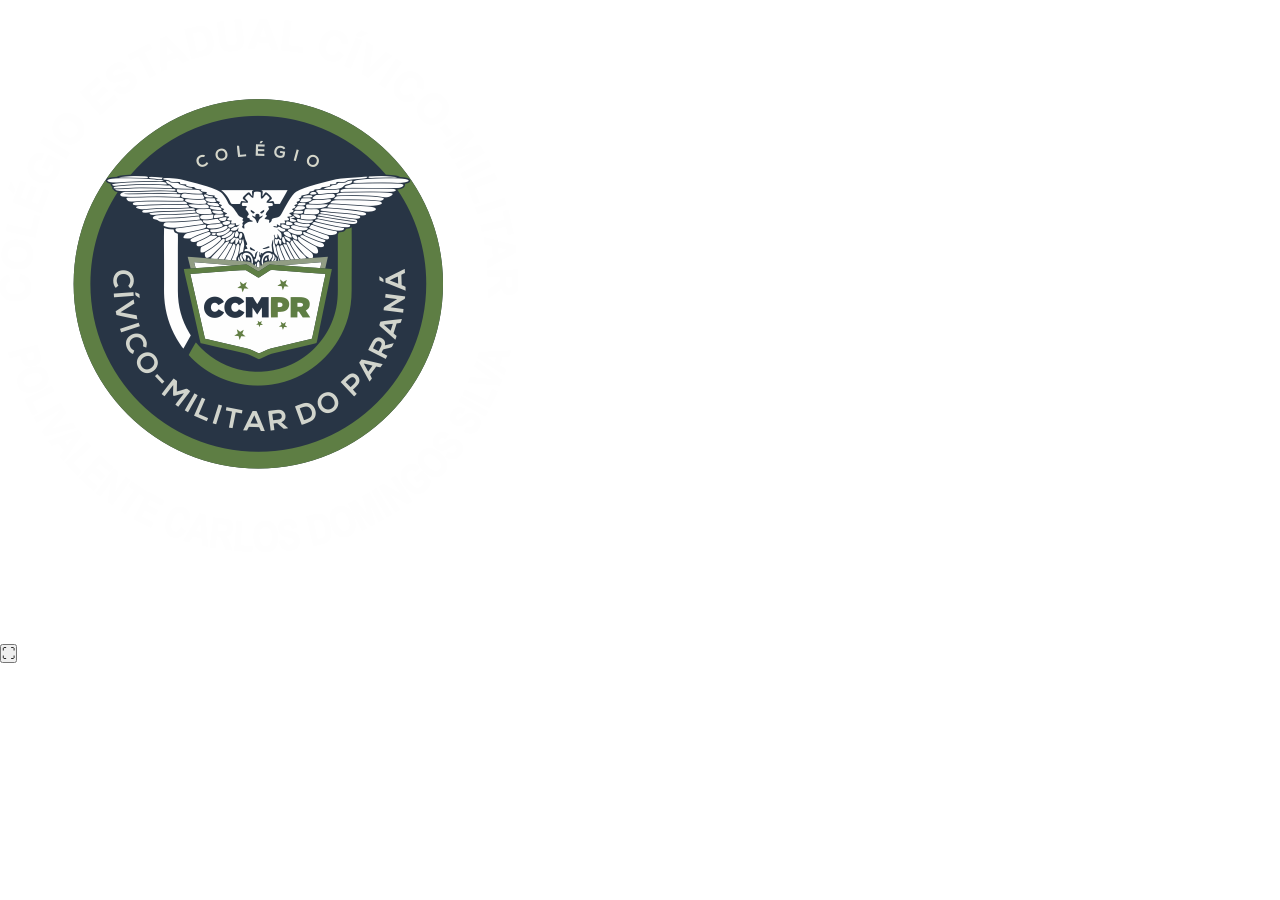
==== commit 25bea1eb: "Add files via upload" ====
--- a/index.html
+++ b/index.html
@@ -1,1005 +1,54 @@
-<!DOCTYPE html>
-<html lang="pt-BR">
-<head>
-    <meta charset="UTF-8">
-    <meta name="viewport" content="width=device-width, initial-scale=1.0, viewport-fit=cover">
-    <meta name="theme-color" content="#0d1520">
-    <title>Calculando os resultados · Gincana 50 Anos</title>
-    <link rel="preconnect" href="https://fonts.googleapis.com">
-    <link rel="preconnect" href="https://fonts.gstatic.com" crossorigin>
-    <link href="https://fonts.googleapis.com/css2?family=Montserrat:wght@400;700;900&display=swap" rel="stylesheet">
-    <style>
-:root {
-    --bg-dark: #121826;
-    --bg-base: #0b0c10;
-    --bg-panel: rgba(255, 255, 255, 0.05);
-    --text-main: #ffffff;
-    --text-muted: #94a3b8;
-    --accent: #ffd700;
-    --shadow-panel: 0 8px 32px rgba(0, 0, 0, 0.3);
-    --border-panel: 1px solid rgba(255, 255, 255, 0.1);
-    --danger: #ff4757;
-    --success: #2ed573;
-}
-
-* { margin: 0; padding: 0; box-sizing: border-box; }
-
-body {
-    font-family: 'Montserrat', Arial, sans-serif;
-    color: var(--text-main);
-}
-
-.btn {
-    background: rgba(255, 255, 255, 0.08);
-    color: var(--text-main);
-    border: 1px solid rgba(255, 255, 255, 0.12);
-    padding: 10px 18px;
-    font-size: 0.95rem;
-    font-weight: 600;
-    border-radius: 8px;
-    cursor: pointer;
-    transition: all 0.2s ease;
-    font-family: inherit;
-}
-
-.btn:hover { background: rgba(255, 255, 255, 0.14); }
-.btn:active { transform: translateY(1px); }
-.btn-accent { background: var(--accent); color: #1a1a1a; border-color: var(--accent); }
-.btn-accent:hover { filter: brightness(1.1); }
-.btn-danger { background: rgba(255, 71, 87, 0.2); border-color: var(--danger); color: var(--danger); }
-
-.input-pin {
-    width: 100%;
-    max-width: 280px;
-    padding: 14px 18px;
-    font-size: 1.2rem;
-    letter-spacing: 6px;
-    text-align: center;
-    background: rgba(0, 0, 0, 0.3);
-    border: var(--border-panel);
-    border-radius: 10px;
-    color: var(--text-main);
-    font-family: inherit;
-    outline: none;
-}
-
-.input-pin:focus { border-color: var(--accent); box-shadow: 0 0 0 3px rgba(255, 215, 0, 0.15); }
-
-.glass-panel {
-    background: var(--bg-panel);
-    backdrop-filter: blur(10px);
-    -webkit-backdrop-filter: blur(10px);
-    border-radius: 16px;
-    border: var(--border-panel);
-    box-shadow: var(--shadow-panel);
-}
-
-.erro-msg { color: var(--danger); font-size: 0.9rem; margin-top: 10px; min-height: 20px; }
-
-:root {
-    --gold: #ffd700;
-    --ambient: #ffd700;
-    --raio: 268px;
-}
-
-body {
-    min-height: 100vh;
-    min-height: 100dvh;
-    display: flex;
-    flex-direction: column;
-    background: #0d1520;
-    color: #fff;
-    overflow-x: hidden;
-}
-
-.mc-arena,
-.mc-overlay,
-.mc-spot,
-#ambient,
-.particulas,
-.faiscas,
-.vinheta {
-    position: fixed;
-    inset: 0;
-    pointer-events: none;
-}
-
-.mc-arena {
-    z-index: -4;
-    background:
-        radial-gradient(ellipse 80% 50% at 50% -10%, rgba(255, 215, 0, 0.18) 0%, transparent 55%),
-        radial-gradient(ellipse 40% 30% at 15% 90%, rgba(85, 107, 47, 0.35) 0%, transparent 50%),
-        radial-gradient(ellipse 40% 30% at 85% 85%, rgba(30, 58, 95, 0.4) 0%, transparent 50%),
-        linear-gradient(165deg, #0a1018 0%, #1a2a3a 30%, #152535 55%, #0d1520 100%);
-}
-
-.mc-overlay {
-    z-index: -3;
-    background:
-        repeating-linear-gradient(-45deg, transparent, transparent 48px, rgba(255, 215, 0, 0.025) 48px, rgba(255, 215, 0, 0.025) 49px),
-        linear-gradient(180deg, rgba(10, 18, 28, 0.2) 0%, rgba(13, 21, 32, 0.55) 100%);
-}
-
-.mc-spot {
-    z-index: -2;
-    top: -20vh;
-    width: 28vw;
-    height: 110vh;
-    background: linear-gradient(to bottom, rgba(255, 255, 255, 0.08), transparent);
-    filter: blur(46px);
-    opacity: 0.5;
-    transform-origin: top center;
-    animation: swing 8s ease-in-out infinite alternate;
-}
-
-.mc-spot-esq { left: 8vw; }
-.mc-spot-dir { right: 8vw; animation-delay: -4s; }
-
-@keyframes swing {
-    from { transform: rotate(-16deg); }
-    to { transform: rotate(16deg); }
-}
-
-#ambient {
-    z-index: -1;
-    background: radial-gradient(circle at 50% 46%, var(--ambient), transparent 56%);
-    opacity: 0.22;
-    transition: background 1.1s ease;
-}
-
-.vinheta {
-    z-index: 1;
-    background: radial-gradient(ellipse at center, transparent 42%, rgba(0, 0, 0, 0.55) 100%);
-}
-
-.particulas { z-index: 0; overflow: hidden; color: var(--gold); }
-
-.faiscas {
-    z-index: 1;
-    overflow: hidden;
-    color: var(--ambient);
-    transition: color 1.1s ease;
-}
-
-.faiscas i {
-    position: absolute;
-    width: 2px;
-    height: 14px;
-    border-radius: 99px;
-    background: currentColor;
-    box-shadow: 0 0 8px currentColor;
-    opacity: 0;
-    animation: faisca ease-out infinite;
-}
-
-@keyframes faisca {
-    0% { transform: translateY(0) scaleY(0.35); opacity: 0; }
-    16% { opacity: 0.95; }
-    100% { transform: translateY(-72px) scaleY(0.15); opacity: 0; }
-}
-
-.particulas i {
-    position: absolute;
-    bottom: -12px;
-    width: 4px;
-    height: 4px;
-    border-radius: 50%;
-    background: currentColor;
-    box-shadow: 0 0 12px currentColor;
-    animation: subir linear infinite;
-}
-
-.particulas i:nth-child(1) { left: 8%; animation-duration: 13s; }
-.particulas i:nth-child(2) { left: 22%; animation-duration: 17s; animation-delay: -4s; }
-.particulas i:nth-child(3) { left: 38%; animation-duration: 15s; animation-delay: -8s; }
-.particulas i:nth-child(4) { left: 52%; animation-duration: 19s; animation-delay: -2s; }
-.particulas i:nth-child(5) { left: 67%; animation-duration: 14s; animation-delay: -6s; }
-.particulas i:nth-child(6) { left: 80%; animation-duration: 18s; animation-delay: -10s; }
-.particulas i:nth-child(7) { left: 92%; animation-duration: 16s; animation-delay: -3s; }
-
-@keyframes subir {
-    0% { transform: translateY(0); opacity: 0; }
-    12% { opacity: 0.85; }
-    100% { transform: translateY(-108vh); opacity: 0; }
-}
-
-.topo,
-main { position: relative; z-index: 2; }
-
-.topo {
-    display: flex;
-    align-items: center;
-    justify-content: center;
-    gap: 16px;
-    padding: 22px 20px 0;
-}
-
-.logo-box {
-    background: rgba(255, 255, 255, 0.05);
-    padding: 5px;
-    border: 2px solid rgba(255, 255, 255, 0.15);
-    border-radius: 50%;
-    box-shadow: 0 8px 24px rgba(0, 0, 0, 0.45), inset 0 1px 0 rgba(255, 255, 255, 0.25);
-    flex-shrink: 0;
-    animation: logo-pulso 1.5s ease-in-out infinite;
-}
-
-.logo-escola {
-    width: 72px;
-    height: 72px;
-    border-radius: 50%;
-    object-fit: cover;
-    display: block;
-}
-
-@keyframes logo-pulso {
-    0%, 100% { box-shadow: 0 8px 24px rgba(0, 0, 0, 0.45), 0 0 0 rgba(255, 215, 0, 0); }
-    50% { box-shadow: 0 8px 24px rgba(0, 0, 0, 0.45), 0 0 22px rgba(255, 215, 0, 0.35); }
-}
-
-.titulo-linha {
-    display: flex;
-    align-items: center;
-    gap: 10px;
-    flex-wrap: wrap;
-}
-
-.topo h1 {
-    font-size: clamp(1.35rem, 3vw, 2.2rem);
-    font-weight: 900;
-    letter-spacing: 1px;
-    text-transform: uppercase;
-    color: var(--gold);
-    text-shadow: 0 0 22px rgba(255, 215, 0, 0.45);
-    line-height: 1.05;
-}
-
-.selo-anos {
-    display: inline-flex;
-    align-items: center;
-    padding: 5px 12px 4px 14px;
-    font-size: 0.68rem;
-    font-weight: 900;
-    letter-spacing: 0.8px;
-    text-transform: uppercase;
-    color: #1a1400;
-    line-height: 1;
-    background: linear-gradient(180deg, #ffe98a 0%, #ffd700 48%, #e0b000 100%);
-    border-bottom: 3px solid #fff6c2;
-    clip-path: polygon(10px 0, 100% 0, 100% 100%, 0 100%);
-    box-shadow: 0 6px 16px rgba(0, 0, 0, 0.35);
-}
-
-.faixa-cores {
-    position: relative;
-    z-index: 2;
-    display: flex;
-    width: min(640px, 86%);
-    height: 4px;
-    margin: 14px auto 0;
-    border-radius: 99px;
-    overflow: hidden;
-    box-shadow: 0 0 12px rgba(0, 0, 0, 0.35);
-}
-
-.faixa-cores span { flex: 1; }
-
-.topo p {
-    margin-top: 4px;
-    max-width: 460px;
-    color: #94a3b8;
-    font-size: 0.75rem;
-    font-weight: 700;
-    letter-spacing: 0.3px;
-    text-transform: uppercase;
-    line-height: 1.35;
-}
-
-main {
-    flex: 1;
-    display: grid;
-    place-items: center;
-    padding: 8px 16px 32px;
-}
-
-.cena {
-    width: min(900px, 100%);
-    display: flex;
-    flex-direction: column;
-    align-items: center;
-}
-
-.palco {
-    position: relative;
-    width: min(860px, 100%);
-    height: 640px;
-    perspective: 980px;
-    perspective-origin: 50% 48%;
-}
-
-.eixo {
-    position: relative;
-    width: 100%;
-    height: 100%;
-    transform-style: preserve-3d;
-    animation: camera 10s ease-in-out infinite;
-}
-
-@keyframes camera {
-    0%, 100% { transform: rotateX(16deg) rotateY(-8deg); }
-    50% { transform: rotateX(20deg) rotateY(8deg); }
-}
-
-.anel {
-    position: absolute;
-    inset: 0;
-    z-index: 3;
-}
-
-.piso {
-    position: absolute;
-    left: 50%;
-    top: 58%;
-    width: 340px;
-    height: 90px;
-    margin-left: -170px;
-    border-radius: 50%;
-    background: radial-gradient(ellipse, color-mix(in srgb, var(--ambient) 55%, transparent), transparent 70%);
-    filter: blur(8px);
-    transform: translateZ(-30px);
-    transition: background 1.1s ease;
-}
-
-.aro,
-.aro-externo {
-    position: absolute;
-    left: 50%;
-    top: 50%;
-    border-radius: 50%;
-    transform: rotateX(74deg);
-    pointer-events: none;
-}
-
-.aro {
-    width: calc(var(--raio) * 2);
-    height: calc(var(--raio) * 2);
-    margin: calc(var(--raio) * -1) 0 0 calc(var(--raio) * -1);
-    border: 2px solid rgba(255, 215, 0, 0.55);
-    box-shadow:
-        0 0 24px rgba(255, 215, 0, 0.28),
-        inset 0 0 18px rgba(255, 215, 0, 0.12);
-}
-
-.aro-externo {
-    width: calc(var(--raio) * 2.35);
-    height: calc(var(--raio) * 2.35);
-    margin: calc(var(--raio) * -1.175) 0 0 calc(var(--raio) * -1.175);
-    border: 1px dashed rgba(255, 255, 255, 0.22);
-    animation: aro-gira 22s linear infinite;
-}
-
-@keyframes aro-gira {
-    to { transform: rotateX(74deg) rotateZ(360deg); }
-}
-
-.trofeus {
-    position: absolute;
-    left: 50%;
-    top: 46%;
-    z-index: 0;
-    display: flex;
-    align-items: flex-end;
-    justify-content: center;
-    gap: 16px;
-    transform: translate(-50%, -50%);
-    opacity: 0.2;
-    pointer-events: none;
-}
-
-.trofeus img {
-    height: 72px;
-    width: auto;
-    filter: drop-shadow(0 12px 8px rgba(0, 0, 0, 0.4));
-    animation: trofeu 4.5s ease-in-out infinite;
-}
-
-.trofeus img:nth-child(2) { height: 92px; animation-delay: -1.2s; }
-.trofeus img:nth-child(3) { animation-delay: -2.2s; }
-
-@keyframes trofeu {
-    0%, 100% { transform: translateY(0); }
-    50% { transform: translateY(-8px); }
-}
-
-.escudo-item {
-    position: absolute;
-    left: 50%;
-    top: 50%;
-    width: 78px;
-    margin: -46px 0 0 -39px;
-    display: flex;
-    flex-direction: column;
-    align-items: center;
-    gap: 6px;
-    animation: orbita 20s linear infinite;
-    animation-delay: calc(var(--i) * -3.333s);
-}
-
-.placa {
-    width: 58px;
-    height: 66px;
-    display: grid;
-    place-items: center;
-    border-radius: 12px 12px 16px 16px;
-    background:
-        linear-gradient(160deg, rgba(255, 255, 255, 0.22), rgba(0, 0, 0, 0.15) 42%, rgba(0, 0, 0, 0.45));
-    border: 1px solid color-mix(in srgb, var(--team-color) 65%, white);
-    box-shadow:
-        0 14px 18px rgba(0, 0, 0, 0.45),
-        inset 0 1px 0 rgba(255, 255, 255, 0.45),
-        0 0 16px color-mix(in srgb, var(--team-color) 35%, transparent);
-    transition: box-shadow 1.1s ease, transform 1.1s ease, filter 1.1s ease;
-}
-
-.escudo-item .escudo-svg {
-    width: 34px;
-    height: 34px;
-    filter: drop-shadow(0 4px 4px rgba(0, 0, 0, 0.45));
-}
-
-.escudo-item span {
-    font-size: 0.62rem;
-    font-weight: 800;
-    letter-spacing: 0.4px;
-    text-transform: uppercase;
-    color: #f8fafc;
-    text-shadow: 0 2px 8px rgba(0, 0, 0, 0.9);
-}
-
-.escudo-item.aceso .placa {
-    transform: scale(1.14);
-    filter: brightness(1.35);
-    box-shadow:
-        0 16px 22px rgba(0, 0, 0, 0.5),
-        inset 0 1px 0 rgba(255, 255, 255, 0.85),
-        0 0 28px var(--team-color),
-        0 0 48px color-mix(in srgb, var(--team-color) 75%, transparent);
-}
-
-.escudo-item.aceso span {
-    color: #fff;
-    text-shadow: 0 0 12px var(--team-color), 0 2px 8px rgba(0, 0, 0, 0.9);
-}
-
-@keyframes orbita {
-    from { transform: rotate(0deg) translateY(calc(var(--raio) * -1)) rotate(0deg); }
-    to { transform: rotate(360deg) translateY(calc(var(--raio) * -1)) rotate(-360deg); }
-}
-
-.miolo {
-    position: absolute;
-    left: 50%;
-    top: 50%;
-    z-index: 5;
-    transform: translate(-50%, -50%);
-}
-
-.radar {
-    position: absolute;
-    left: 50%;
-    top: 42%;
-    z-index: 0;
-    width: 196px;
-    height: 196px;
-    margin: -98px 0 0 -98px;
-    border-radius: 50%;
-    border: 2px solid rgba(255, 215, 0, 0.72);
-    box-shadow: 0 0 18px rgba(255, 215, 0, 0.4), inset 0 0 12px rgba(255, 215, 0, 0.2);
-    pointer-events: none;
-    animation: radar 7s linear infinite;
-}
-
-.radar::after {
-    content: "";
-    position: absolute;
-    inset: -6px;
-    border-radius: inherit;
-    background: conic-gradient(from 0deg, transparent 0 68%, rgba(255, 215, 0, 0.85) 86%, transparent 100%);
-    -webkit-mask: radial-gradient(circle, transparent 58%, #000 61% 74%, transparent 78%);
-    mask: radial-gradient(circle, transparent 58%, #000 61% 74%, transparent 78%);
-}
-
-@keyframes radar {
-    to { transform: rotate(360deg); }
-}
-
-.nucleo {
-    position: relative;
-    z-index: 1;
-    width: min(320px, 86vw);
-    margin-top: 0;
-    padding: 22px 22px 18px;
-    overflow: hidden;
-    text-align: center;
-    border-radius: 18px;
-    background:
-        linear-gradient(180deg, rgba(28, 40, 58, 0.9), rgba(8, 12, 20, 0.82));
-    border: 1px solid rgba(255, 215, 0, 0.35);
-    box-shadow:
-        0 24px 50px rgba(0, 0, 0, 0.45),
-        inset 0 1px 0 rgba(255, 255, 255, 0.2);
-    backdrop-filter: blur(10px);
-    -webkit-backdrop-filter: blur(10px);
-    animation: flutuar 5s ease-in-out infinite;
-}
-
-.nucleo::before {
-    content: "";
-    position: absolute;
-    inset: 0;
-    z-index: 1;
-    border-radius: inherit;
-    background: linear-gradient(115deg, transparent 30%, rgba(255, 255, 255, 0.16) 48%, transparent 62%);
-    background-size: 220% 100%;
-    animation: brilho 4.8s ease-in-out infinite;
-    pointer-events: none;
-}
-
-@keyframes flutuar {
-    0%, 100% { transform: translateY(0); }
-    50% { transform: translateY(-8px); }
-}
-
-@keyframes brilho {
-    0% { background-position: 120% 0; }
-    100% { background-position: -40% 0; }
-}
-
-.olho,
-.nucleo h2,
-.barra,
-.status,
-.equipe-acesa,
-.depois { z-index: 2; }
-
-.olho {
-    position: relative;
-    font-size: 0.68rem;
-    font-weight: 800;
-    letter-spacing: 2px;
-    text-transform: uppercase;
-    color: #cbd5e1;
-    margin-bottom: 8px;
-}
-
-.nucleo h2 {
-    position: relative;
-    font-size: clamp(1.35rem, 3vw, 1.9rem);
-    font-weight: 900;
-    line-height: 1.05;
-    text-transform: uppercase;
-    color: var(--gold);
-    text-shadow: 0 0 24px rgba(255, 215, 0, 0.45);
-}
-
-.nucleo h2::after {
-    content: "";
-    position: absolute;
-    left: 8%;
-    right: 8%;
-    height: 2px;
-    background: linear-gradient(90deg, transparent, #fff, transparent);
-    animation: varre 2.6s ease-in-out infinite;
-    pointer-events: none;
-}
-
-@keyframes varre {
-    0% { top: 0; opacity: 0; }
-    15% { opacity: 1; }
-    100% { top: 108%; opacity: 0; }
-}
-
-.barra {
-    position: relative;
-    width: min(210px, 100%);
-    height: 4px;
-    margin: 14px auto 12px;
-    border-radius: 99px;
-    overflow: hidden;
-    background: rgba(0, 0, 0, 0.45);
-}
-
-.barra span {
-    display: block;
-    height: 100%;
-    width: 42%;
-    border-radius: inherit;
-    background: linear-gradient(90deg, transparent, var(--ambient), #fff);
-    box-shadow: 0 0 12px var(--ambient);
-    animation: corre 1.5s ease-in-out infinite;
-}
-
-@keyframes corre {
-    from { transform: translateX(-130%); }
-    to { transform: translateX(280%); }
-}
-
-.status,
-.depois { position: relative; }
-
-.status {
-    min-height: 2.4em;
-    color: #f8fafc;
-    font-size: 0.84rem;
-    font-weight: 700;
-    transition: opacity 0.35s ease;
-}
-
-.status.troca { opacity: 0; }
-
-.equipe-acesa {
-    position: relative;
-    margin-top: 6px;
-    min-height: 1.2em;
-    font-size: 0.95rem;
-    font-weight: 900;
-    letter-spacing: 0.6px;
-    text-transform: uppercase;
-    text-shadow: 0 0 16px currentColor;
-    transition: color 1.1s ease;
-}
-
-.depois {
-    margin-top: 8px;
-    color: #94a3b8;
-    font-size: 0.75rem;
-    font-weight: 700;
-    line-height: 1.4;
-}
-
-.podio-espera {
-    width: min(520px, 94vw);
-    margin-top: 28px;
-    perspective: 900px;
-}
-
-.podio-legenda {
-    margin-bottom: 10px;
-    text-align: center;
-    font-size: 0.68rem;
-    font-weight: 800;
-    letter-spacing: 2px;
-    text-transform: uppercase;
-    color: #64748b;
-}
-
-.bases {
-    display: flex;
-    align-items: flex-end;
-    justify-content: center;
-    gap: 12px;
-    transform: rotateX(9deg);
-    transform-style: preserve-3d;
-}
-
-.base {
-    position: relative;
-    width: 118px;
-    display: flex;
-    flex-direction: column;
-    align-items: center;
-    justify-content: flex-end;
-    padding: 14px 8px 12px;
-    border-radius: 16px 16px 8px 8px;
-    background: linear-gradient(180deg, rgba(32, 44, 64, 0.96), rgba(8, 12, 20, 0.98));
-    border: 1px solid rgba(255, 255, 255, 0.08);
-    box-shadow: 0 18px 28px rgba(0, 0, 0, 0.42), inset 0 1px 0 rgba(255, 255, 255, 0.12);
-    overflow: hidden;
-    animation: sobe-base 0.9s cubic-bezier(0.175, 0.885, 0.32, 1.275) both;
-}
-
-.base::after {
-    content: "";
-    position: absolute;
-    left: -40%;
-    top: 0;
-    width: 40%;
-    height: 100%;
-    background: linear-gradient(90deg, transparent, rgba(255, 255, 255, 0.16), transparent);
-    animation: varre-base 3.4s ease-in-out infinite;
-}
-
-.base-2 {
-    height: 176px;
-    border-top: 4px solid #c0c0c0;
-    animation-delay: 0.12s;
-}
-.base-2::after { animation-delay: 0.4s; }
-
-.base-1 {
-    width: 136px;
-    height: 228px;
-    border-top: 6px solid #ffd700;
-    box-shadow:
-        0 22px 36px rgba(0, 0, 0, 0.48),
-        0 0 28px rgba(255, 215, 0, 0.18),
-        inset 0 1px 0 rgba(255, 255, 255, 0.16);
-}
-
-.base-3 {
-    height: 156px;
-    border-top: 4px solid #cd7f32;
-    animation-delay: 0.24s;
-}
-.base-3::after { animation-delay: 0.9s; }
-
-.trofeu-3d {
-    perspective: 240px;
-    margin-bottom: 8px;
-}
-
-.trofeu-3d img {
-    height: 62px;
-    width: auto;
-    display: block;
-    filter: drop-shadow(0 10px 8px rgba(0, 0, 0, 0.5));
-    animation: balanca 3.6s ease-in-out infinite;
-}
-
-.base-1 .trofeu-3d img { height: 84px; }
-.base-3 .trofeu-3d img { height: 54px; animation-delay: -0.8s; }
-.base-2 .trofeu-3d img { animation-delay: -1.6s; }
-
-.base strong {
-    font-size: 1.35rem;
-    font-weight: 900;
-    line-height: 1;
-    font-variant-numeric: tabular-nums;
-}
-
-.base-1 strong { color: #ffd700; text-shadow: 0 0 12px rgba(255, 215, 0, 0.55); }
-.base-2 strong { color: #e8e8e8; }
-.base-3 strong { color: #daa06d; }
-
-.base span {
-    margin-top: 4px;
-    font-size: 0.68rem;
-    font-weight: 800;
-    letter-spacing: 1.4px;
-    text-transform: uppercase;
-}
-
-.base-1 span { color: #ffd700; }
-.base-2 span { color: #c0c0c0; }
-.base-3 span { color: #cd7f32; }
-
-.base em {
-    margin-top: 6px;
-    font-style: normal;
-    font-size: 0.62rem;
-    font-weight: 700;
-    letter-spacing: 0.6px;
-    text-transform: uppercase;
-    color: #64748b;
-}
-
-@keyframes sobe-base {
-    from { opacity: 0; transform: translateY(36px) scale(0.92); }
-    to { opacity: 1; transform: none; }
-}
-
-@keyframes balanca {
-    0%, 100% { transform: rotateY(-16deg) translateY(0); }
-    50% { transform: rotateY(16deg) translateY(-7px); }
-}
-
-@keyframes varre-base {
-    0% { left: -45%; }
-    100% { left: 120%; }
-}
-
-@media (max-width: 720px) {
-    :root { --raio: 132px; }
-
-    .topo {
-        flex-direction: column;
-        text-align: center;
-        padding-top: 16px;
-    }
-
-    .titulo-linha { justify-content: center; }
-    .logo-escola { width: 58px; height: 58px; }
-    .topo-texto { max-width: 100%; }
-    .topo p { max-width: 100%; font-size: 0.62rem; }
-
-    .palco {
-        height: auto;
-        perspective: none;
-    }
-
-    .eixo {
-        height: auto;
-        animation: none;
-        transform: none;
-    }
-
-    .piso,
-    .aro,
-    .aro-externo { display: none; }
-
-    .anel {
-        position: relative;
-        inset: auto;
-        display: grid;
-        grid-template-columns: repeat(3, minmax(0, 1fr));
-        gap: 14px 8px;
-        margin: 4px 0 18px;
-        transform: none;
-    }
-
-    .escudo-item {
-        position: relative;
-        left: auto;
-        top: auto;
-        width: auto;
-        margin: 0;
-        animation: none;
-        transform: none;
-    }
-
-    .placa { width: 46px; height: 52px; }
-    .escudo-item .escudo-svg { width: 26px; height: 26px; }
-    .escudo-item span { font-size: 0.55rem; }
-
-    .miolo {
-        position: relative;
-        left: auto;
-        top: auto;
-        width: 100%;
-        transform: none;
-    }
-
-    .nucleo {
-        width: min(340px, 92vw);
-        margin: 0 auto;
-        animation: none;
-    }
-
-    .radar {
-        width: 160px;
-        height: 160px;
-        margin: -80px 0 0 -80px;
-    }
-
-    .podio-espera { margin-top: 22px; }
-    .bases { gap: 8px; transform: none; }
-    .base { width: 30%; }
-    .base-1 { width: 34%; height: 188px; }
-    .base-2 { height: 156px; }
-    .base-3 { height: 142px; }
-    .trofeu-3d img,
-    .base-1 .trofeu-3d img,
-    .base-3 .trofeu-3d img { height: 46px; }
-    .base-1 .trofeu-3d img { height: 58px; }
-    .base strong { font-size: 1.1rem; }
-
-    .trofeus { opacity: 0.14; top: 46%; }
-    .trofeus img { height: 64px; }
-    .trofeus img:nth-child(2) { height: 82px; }
-}
-
-@media (max-width: 768px) {
-    .mc-spot { display: none; }
-}
-
-@media (prefers-reduced-motion: reduce) {
-    .mc-spot,
-    .particulas i,
-    .faiscas i,
-    .logo-box,
-    .aro-externo,
-    .radar,
-    .trofeus img,
-    .barra span,
-    .nucleo,
-    .nucleo::before,
-    .nucleo h2::after,
-    .eixo,
-    .escudo-item,
-    .base,
-    .base::after,
-    .trofeu-3d img { animation: none; }
-}
-
-@media (prefers-reduced-motion: reduce) and (min-width: 721px) {
-    .eixo { transform: rotateX(16deg); }
-
-    .escudo-item {
-        transform: rotate(calc(var(--i) * 60deg)) translateY(calc(var(--raio) * -1)) rotate(calc(var(--i) * -60deg));
-    }
-}
-
-    </style>
-</head>
-<body>
-    <div class="mc-arena" aria-hidden="true"></div>
-    <div class="mc-overlay" aria-hidden="true"></div>
-    <div class="mc-spot mc-spot-esq" aria-hidden="true"></div>
-    <div class="mc-spot mc-spot-dir" aria-hidden="true"></div>
-    <div id="ambient" aria-hidden="true"></div>
-    <div class="vinheta" aria-hidden="true"></div>
-    <div class="particulas" aria-hidden="true"><i></i><i></i><i></i><i></i><i></i><i></i><i></i></div>
-    <div id="faiscas" class="faiscas" aria-hidden="true"></div>
-
-    <header class="topo">
-        <div class="logo-box">
-            <img src="img/logo_militar.png" alt="Logo do Colégio" class="logo-escola">
-        </div>
-        <div class="topo-texto">
-            <div class="titulo-linha">
-                <h1>Gincana 50 Anos</h1>
-                <span class="selo-anos">50 anos</span>
-            </div>
-            <p>Colégio Estadual Cívico-Militar Polivalente Carlos Domingos Silva</p>
-        </div>
-    </header>
-    <div id="faixa" class="faixa-cores" aria-hidden="true"></div>
-
-    <main>
-        <div class="cena">
-            <div class="palco">
-                <div class="eixo">
-                    <div class="piso" aria-hidden="true"></div>
-                    <div class="aro aro-externo" aria-hidden="true"></div>
-                    <div class="aro" aria-hidden="true"></div>
-                </div>
-                <div id="anel" class="anel"></div>
-
-                <div class="miolo">
-                    <section class="nucleo" aria-live="polite">
-                        <div class="radar" aria-hidden="true"></div>
-                        <div class="trofeus" aria-hidden="true">
-                            <img src="img/prata.png" alt="">
-                            <img src="img/ouro.png" alt="">
-                            <img src="img/bronze.png" alt="">
-                        </div>
-                        <p class="olho">Aviso ao público</p>
-                        <h2>Calculando os resultados</h2>
-                        <div class="barra" aria-hidden="true"><span></span></div>
-                        <p id="status" class="status">A pontuação está sendo calculada</p>
-                        <p id="equipe-acesa" class="equipe-acesa">Equipe Vermelha</p>
-                        <p class="depois">O placar oficial entra em seguida.</p>
-                    </section>
-                </div>
-            </div>
-
-            <section class="podio-espera" aria-label="Lugares do pódio">
-                <p class="podio-legenda">Lugares do pódio</p>
-                <div class="bases">
-                    <article class="base base-2">
-                        <div class="trofeu-3d"><img src="img/prata.png" alt=""></div>
-                        <strong>2º</strong>
-                        <span>Prata</span>
-                        <em>aguardando</em>
-                    </article>
-                    <article class="base base-1">
-                        <div class="trofeu-3d"><img src="img/ouro.png" alt=""></div>
-                        <strong>1º</strong>
-                        <span>Ouro</span>
-                        <em>aguardando</em>
-                    </article>
-                    <article class="base base-3">
-                        <div class="trofeu-3d"><img src="img/bronze.png" alt=""></div>
-                        <strong>3º</strong>
-                        <span>Bronze</span>
-                        <em>aguardando</em>
-                    </article>
-                </div>
-            </section>
-        </div>
-    </main>
-
-    <script src="js/equipes.js"></script>
-    <script src="js/calculadora.js"></script>
-</body>
-</html>
+<!DOCTYPE html>
+<html lang="pt-BR">
+<head>
+    <meta charset="UTF-8">
+    <meta name="viewport" content="width=device-width, initial-scale=1.0, viewport-fit=cover">
+    <title>Gincana 50 Anos - Placar Oficial</title>
+    <link rel="preconnect" href="https://fonts.googleapis.com">
+    <link rel="preconnect" href="https://fonts.gstatic.com" crossorigin>
+    <link href="https://fonts.googleapis.com/css2?family=Montserrat:wght@400;700;900&display=swap" rel="stylesheet">
+    <link rel="stylesheet" href="css/shared.css">
+    <link rel="stylesheet" href="css/style.css">
+</head>
+<body>
+    <div id="offline-banner">Sem conexão com o servidor — tentando reconectar...</div>
+    <div id="arena-bg"></div>
+    <div id="arena-overlay"></div>
+    <div class="spotlight left"></div>
+    <div class="spotlight right"></div>
+    <div id="ambient-glow"></div>
+    <div id="particles"></div>
+    <div id="celebration-confetti"></div>
+
+    <header class="top-bar">
+        <div class="top-left">
+            <div class="logo-box">
+                <img src="img/logo_militar.png" alt="Logo do Colégio" class="logo-escola">
+            </div>
+        </div>
+
+        <div class="top-center">
+            <h1>GINCANA 50 ANOS</h1>
+            <h2>Colégio Estadual Cívico-Militar Polivalente Carlos Domingos Silva</h2>
+        </div>
+
+        <div class="top-right">
+            <div id="prazo-container" class="prazo-box"></div>
+        </div>
+    </header>
+
+    <main class="dashboard">
+        <div id="podio-container" class="podio-layout"></div>
+        <div id="ranking" class="ranking-list"></div>
+        <div class="update-msg">
+            <span class="icon-sync">↻</span> Atualizado em tempo real
+        </div>
+    </main>
+
+    <button id="btn-fullscreen" class="btn-fullscreen" title="Modo telão (tela cheia)">⛶</button>
+
+    <script src="js/config.js"></script>
+    <script src="js/equipes.js"></script>
+    <script src="js/script.js"></script>
+</body>
+</html>
--- a/css/shared.css
+++ b/css/shared.css
@@ -0,0 +1,66 @@
+:root {
+    --bg-dark: #121826;
+    --bg-base: #0b0c10;
+    --bg-panel: rgba(255, 255, 255, 0.05);
+    --text-main: #ffffff;
+    --text-muted: #94a3b8;
+    --accent: #ffd700;
+    --shadow-panel: 0 8px 32px rgba(0, 0, 0, 0.3);
+    --border-panel: 1px solid rgba(255, 255, 255, 0.1);
+    --danger: #ff4757;
+    --success: #2ed573;
+}
+
+* { margin: 0; padding: 0; box-sizing: border-box; }
+
+body {
+    font-family: 'Montserrat', Arial, sans-serif;
+    color: var(--text-main);
+}
+
+.btn {
+    background: rgba(255, 255, 255, 0.08);
+    color: var(--text-main);
+    border: 1px solid rgba(255, 255, 255, 0.12);
+    padding: 10px 18px;
+    font-size: 0.95rem;
+    font-weight: 600;
+    border-radius: 8px;
+    cursor: pointer;
+    transition: all 0.2s ease;
+    font-family: inherit;
+}
+
+.btn:hover { background: rgba(255, 255, 255, 0.14); }
+.btn:active { transform: translateY(1px); }
+.btn-accent { background: var(--accent); color: #1a1a1a; border-color: var(--accent); }
+.btn-accent:hover { filter: brightness(1.1); }
+.btn-danger { background: rgba(255, 71, 87, 0.2); border-color: var(--danger); color: var(--danger); }
+
+.input-pin {
+    width: 100%;
+    max-width: 280px;
+    padding: 14px 18px;
+    font-size: 1.2rem;
+    letter-spacing: 6px;
+    text-align: center;
+    background: rgba(0, 0, 0, 0.3);
+    border: var(--border-panel);
+    border-radius: 10px;
+    color: var(--text-main);
+    font-family: inherit;
+    outline: none;
+}
+
+.input-pin:focus { border-color: var(--accent); box-shadow: 0 0 0 3px rgba(255, 215, 0, 0.15); }
+
+.glass-panel {
+    background: var(--bg-panel);
+    backdrop-filter: blur(10px);
+    -webkit-backdrop-filter: blur(10px);
+    border-radius: 16px;
+    border: var(--border-panel);
+    box-shadow: var(--shadow-panel);
+}
+
+.erro-msg { color: var(--danger); font-size: 0.9rem; margin-top: 10px; min-height: 20px; }
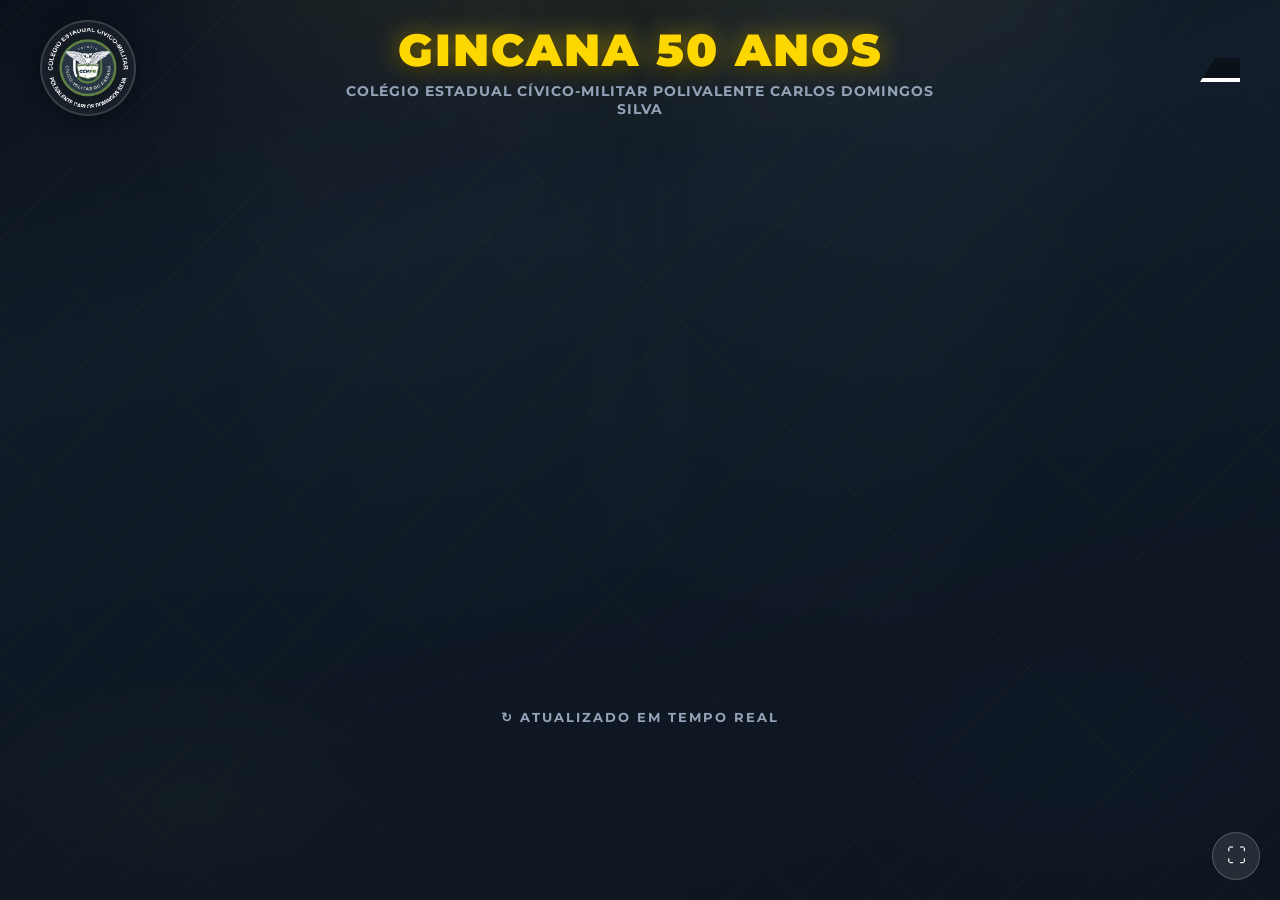
==== commit bb2cad99: "Add files via upload" ====
--- a/index.html
+++ b/index.html
@@ -7,10 +7,987 @@
     <link rel="preconnect" href="https://fonts.googleapis.com">
     <link rel="preconnect" href="https://fonts.gstatic.com" crossorigin>
     <link href="https://fonts.googleapis.com/css2?family=Montserrat:wght@400;700;900&display=swap" rel="stylesheet">
-    <link rel="stylesheet" href="css/shared.css">
-    <link rel="stylesheet" href="css/style.css">
+    <style>
+:root {
+    --bg-dark: #121826;
+    --bg-base: #0b0c10;
+    --bg-panel: rgba(255, 255, 255, 0.05);
+    --text-main: #ffffff;
+    --text-muted: #94a3b8;
+    --accent: #ffd700;
+    --shadow-panel: 0 8px 32px rgba(0, 0, 0, 0.3);
+    --border-panel: 1px solid rgba(255, 255, 255, 0.1);
+    --danger: #ff4757;
+    --success: #2ed573;
+}
+
+* { margin: 0; padding: 0; box-sizing: border-box; }
+
+body {
+    font-family: 'Montserrat', Arial, sans-serif;
+    background-color: #0d1520;
+    color: var(--text-main);
+}
+
+.btn {
+    background: rgba(255, 255, 255, 0.08);
+    color: var(--text-main);
+    border: 1px solid rgba(255, 255, 255, 0.12);
+    padding: 10px 18px;
+    font-size: 0.95rem;
+    font-weight: 600;
+    border-radius: 8px;
+    cursor: pointer;
+    transition: all 0.2s ease;
+    font-family: inherit;
+}
+
+.btn:hover { background: rgba(255, 255, 255, 0.14); }
+.btn:active { transform: translateY(1px); }
+.btn-accent { background: var(--accent); color: #1a1a1a; border-color: var(--accent); }
+.btn-accent:hover { filter: brightness(1.1); }
+.btn-danger { background: rgba(255, 71, 87, 0.2); border-color: var(--danger); color: var(--danger); }
+
+.input-pin {
+    width: 100%;
+    max-width: 280px;
+    padding: 14px 18px;
+    font-size: 1.2rem;
+    letter-spacing: 6px;
+    text-align: center;
+    background: rgba(0, 0, 0, 0.3);
+    border: var(--border-panel);
+    border-radius: 10px;
+    color: var(--text-main);
+    font-family: inherit;
+    outline: none;
+}
+
+.input-pin:focus { border-color: var(--accent); box-shadow: 0 0 0 3px rgba(255, 215, 0, 0.15); }
+
+.glass-panel {
+    background: var(--bg-panel);
+    backdrop-filter: blur(10px);
+    -webkit-backdrop-filter: blur(10px);
+    border-radius: 16px;
+    border: var(--border-panel);
+    box-shadow: var(--shadow-panel);
+}
+
+.erro-msg { color: var(--danger); font-size: 0.9rem; margin-top: 10px; min-height: 20px; }
+
+:root {
+    --bg-base: #0d1520;
+    --bg-navy: #1a2a3a;
+    --bg-olive: #556b2f;
+    --accent-gold: #ffd700;
+    --text-main: #ffffff;
+    --text-muted: #94a3b8;
+    --ambient-color: transparent;
+}
+
+body {
+    background-color: var(--bg-base);
+    min-height: 100vh;
+    display: flex;
+    flex-direction: column;
+    align-items: center;
+    justify-content: flex-start;
+    padding: 20px 0;
+    position: relative;
+    z-index: 1;
+    overflow-x: hidden;
+}
+
+#arena-bg {
+    position: fixed; top: 0; left: 0; width: 100vw; height: 100vh;
+    background:
+        radial-gradient(ellipse 80% 50% at 50% -10%, rgba(255, 215, 0, 0.18) 0%, transparent 55%),
+        radial-gradient(ellipse 40% 30% at 15% 90%, rgba(85, 107, 47, 0.35) 0%, transparent 50%),
+        radial-gradient(ellipse 40% 30% at 85% 85%, rgba(30, 58, 95, 0.4) 0%, transparent 50%),
+        linear-gradient(165deg, #0a1018 0%, #1a2a3a 30%, #152535 55%, #0d1520 100%);
+    z-index: -4; pointer-events: none;
+}
+
+#arena-overlay {
+    position: fixed; top: 0; left: 0; width: 100vw; height: 100vh;
+    background:
+        repeating-linear-gradient(
+            -45deg,
+            transparent,
+            transparent 48px,
+            rgba(255, 215, 0, 0.02) 48px,
+            rgba(255, 215, 0, 0.02) 49px
+        ),
+        repeating-linear-gradient(
+            45deg,
+            transparent,
+            transparent 80px,
+            rgba(85, 107, 47, 0.04) 80px,
+            rgba(85, 107, 47, 0.04) 81px
+        ),
+        linear-gradient(180deg, rgba(10, 18, 28, 0.5) 0%, rgba(13, 21, 32, 0.85) 100%);
+    z-index: -3; pointer-events: none;
+}
+
+#particles {
+    position: fixed; top: 0; left: 0; width: 100vw; height: 100vh;
+    pointer-events: none; z-index: -1; overflow: hidden;
+}
+.particle {
+    position: absolute; bottom: -10px; width: 5px; height: 5px;
+    background: rgba(255, 215, 0, 0.7); border-radius: 50%;
+    box-shadow: 0 0 12px rgba(255, 215, 0, 0.8);
+    animation: floatUp linear infinite;
+}
+@keyframes floatUp {
+    0% { transform: translateY(0) scale(1); opacity: 0; }
+    10% { opacity: 1; }
+    90% { opacity: 1; }
+    100% { transform: translateY(-100vh) scale(0); opacity: 0; }
+}
+
+.spotlight { position: fixed; top: -20vh; width: 30vw; height: 100vh; background: linear-gradient(to bottom, rgba(255,255,255,0.06), transparent); filter: blur(50px); z-index: -2; pointer-events: none; transform-origin: top center; animation: swing 8s infinite alternate ease-in-out; opacity: 0.6; }
+.spotlight.left { left: 10vw; transform: rotate(-15deg); }
+.spotlight.right { right: 10vw; transform: rotate(15deg); animation-delay: -4s; }
+@keyframes swing { 0% { transform: rotate(-20deg); } 100% { transform: rotate(20deg); } }
+
+#ambient-glow { position: fixed; top: 0; left: 0; width: 100vw; height: 100vh; background: radial-gradient(circle at center, var(--ambient-color) 0%, transparent 70%); opacity: 0.2; z-index: 0; transition: background 1s ease; pointer-events: none;}
+#celebration-confetti { position: fixed; inset: 0; pointer-events: none; z-index: 100; overflow: hidden; }
+.confetti { position: absolute; top: -10px; width: 10px; height: 20px; opacity: 1; animation: confettiFall ease-out forwards; }
+@keyframes confettiFall { 0% { transform: translateY(0) rotate(0deg); } 100% { transform: translateY(110vh) rotate(720deg); opacity: 0; } }
+
+#offline-banner {
+    position: fixed; top: 0; left: 0; right: 0; z-index: 200;
+    background: rgba(255, 71, 87, 0.95); color: #fff;
+    text-align: center; padding: 10px; font-weight: 700; font-size: 0.85rem;
+    transform: translateY(-100%); transition: transform 0.3s ease;
+}
+#offline-banner.visivel { transform: translateY(0); }
+
+.btn-fullscreen {
+    position: fixed; bottom: 20px; right: 20px; z-index: 50;
+    width: 48px; height: 48px; border-radius: 50%;
+    background: rgba(255,255,255,0.1); border: 1px solid rgba(255,255,255,0.2);
+    color: #fff; font-size: 1.2rem; cursor: pointer;
+    backdrop-filter: blur(8px); transition: all 0.2s;
+}
+.btn-fullscreen:hover { background: rgba(255,255,255,0.2); transform: scale(1.05); }
+
+.top-bar { display: flex; justify-content: space-between; align-items: center; width: 100%; max-width: 1400px; padding: 0 40px; margin-bottom: 30px; position: relative; z-index: 20; }
+.top-left, .top-right { flex: 1; }
+.top-center { flex: 2; text-align: center; }
+
+.logo-box {
+    background: rgba(255,255,255,0.05);
+    padding: 6px;
+    border: 2px solid rgba(255,255,255,0.15);
+    border-radius: 50%;
+    display: inline-block;
+    box-shadow: 0 4px 20px rgba(0,0,0,0.4);
+}
+.logo-escola {
+    width: 80px;
+    height: 80px;
+    border-radius: 50%;
+    object-fit: cover;
+    display: block;
+    filter: drop-shadow(0 4px 8px rgba(0,0,0,0.5));
+}
+
+h1 {
+    font-weight: 900; font-size: 2.8rem; text-transform: uppercase; letter-spacing: 2px;
+    color: var(--accent-gold);
+    text-shadow: 0 0 25px rgba(255, 215, 0, 0.5), 0 5px 15px rgba(0,0,0,0.8);
+    margin-bottom: 5px;
+}
+h2 { font-size: 0.9rem; color: var(--text-muted); font-weight: 700; text-transform: uppercase; letter-spacing: 1px;}
+
+.prazo-box { float: right; background: rgba(0,0,0,0.4); padding: 10px 20px; border-bottom: 4px solid #fff; text-align: right; clip-path: polygon(15px 0, 100% 0, 100% 100%, 0 100%); }
+.prazo-label { font-size: 0.7rem; letter-spacing: 1px; color: #ddd; display: block; }
+.prazo-valor { font-weight: 900; font-size: 1.4rem; color: #fff; line-height: 1.3; }
+
+.dashboard { display: flex; flex-direction: column; align-items: center; width: 100%; position: relative; z-index: 5; }
+
+.podio-layout {
+    display: flex;
+    justify-content: center;
+    align-items: flex-end;
+    gap: 20px;
+    margin-bottom: 20px;
+    margin-top: 50px;
+    min-height: 420px;
+    position: relative;
+    z-index: 1;
+    width: 100%;
+    max-width: 960px;
+    padding-bottom: 10px;
+}
+
+.skeleton-podio { display: flex; justify-content: center; align-items: flex-end; gap: 20px; width: 100%; }
+.skeleton-card {
+    background: linear-gradient(90deg, rgba(255,255,255,0.04) 25%, rgba(255,255,255,0.08) 50%, rgba(255,255,255,0.04) 75%);
+    background-size: 200% 100%; animation: shimmer 1.5s infinite;
+    border-radius: 4px; width: 250px; height: 350px;
+}
+.skeleton-card.centro { width: 300px; height: 420px; }
+@keyframes shimmer { 0% { background-position: 200% 0; } 100% { background-position: -200% 0; } }
+
+.podio-wrapper { position: relative; display: flex; justify-content: center; align-items: flex-end; transition: transform 0.3s; z-index: 1; }
+.podio-wrapper.segundo { z-index: 2; }
+.podio-wrapper.terceiro { z-index: 1; }
+.podio-wrapper.primeiro { z-index: 3; }
+.podio-wrapper:hover { transform: translateY(-10px); }
+.podio-wrapper.novo-lider { animation: liderPulse 1.2s ease-out; }
+@keyframes liderPulse { 0%, 100% { filter: brightness(1); } 50% { filter: brightness(1.4) drop-shadow(0 0 30px var(--team-color)); } }
+
+.card-podio {
+    background: linear-gradient(180deg, rgba(30, 41, 59, 0.92) 0%, rgba(15, 23, 42, 0.98) 100%);
+    border: 2px solid color-mix(in srgb, var(--team-color) 50%, transparent);
+    border-top: 8px solid var(--team-color);
+    width: 250px;
+    padding: 16px 15px 14px 15px;
+    display: flex; flex-direction: column; align-items: center;
+    justify-content: flex-start;
+    position: relative;
+    overflow: hidden;
+    box-shadow: 0 15px 35px rgba(0,0,0,0.5), 0 0 20px color-mix(in srgb, var(--team-color) 15%, transparent);
+    border-radius: 12px 12px 4px 4px;
+}
+
+.podio-topo {
+    width: 100%;
+    display: flex;
+    justify-content: center;
+    margin-bottom: 14px;
+    flex-shrink: 0;
+    position: relative;
+    z-index: 4;
+}
+
+.pos-badge {
+    display: inline-flex;
+    align-items: baseline;
+    justify-content: center;
+    gap: 1px;
+    min-width: 64px;
+    padding: 10px 16px;
+    border-radius: 12px;
+    background: rgba(0, 0, 0, 0.45);
+    border: 2px solid var(--team-color);
+    box-shadow: 0 4px 15px rgba(0, 0, 0, 0.4), inset 0 0 12px color-mix(in srgb, var(--team-color) 20%, transparent);
+    line-height: 1;
+}
+
+.pos-numero {
+    font-size: 2.4rem;
+    font-weight: 900;
+    font-variant-numeric: tabular-nums;
+    position: static;
+    transform: none;
+    -webkit-text-stroke: 0;
+}
+
+.pos-sufixo {
+    font-size: 1.4rem;
+    font-weight: 800;
+    opacity: 0.9;
+}
+
+.podio-wrapper.primeiro .pos-badge {
+    border-color: #ffd700;
+    box-shadow: 0 0 20px rgba(255, 215, 0, 0.35), inset 0 0 10px rgba(255, 215, 0, 0.1);
+}
+.podio-wrapper.primeiro .pos-numero { color: #ffd700; text-shadow: 0 0 12px rgba(255, 215, 0, 0.6); }
+.podio-wrapper.primeiro .pos-sufixo { color: #ffd700; }
+
+.podio-wrapper.segundo .pos-badge { border-color: #c0c0c0; }
+.podio-wrapper.segundo .pos-numero,
+.podio-wrapper.segundo .pos-sufixo { color: #e8e8e8; text-shadow: 0 0 10px rgba(192, 192, 192, 0.4); }
+
+.podio-wrapper.terceiro .pos-badge { border-color: #cd7f32; }
+.podio-wrapper.terceiro .pos-numero,
+.podio-wrapper.terceiro .pos-sufixo { color: #daa06d; text-shadow: 0 0 8px rgba(205, 127, 50, 0.4); }
+
+.card-podio .linha-nome {
+    font-size: 1.35rem;
+    font-weight: 900;
+    display: flex;
+    align-items: center;
+    justify-content: center;
+    flex-wrap: wrap;
+    gap: 8px;
+    color: #fff;
+    margin-bottom: 12px;
+    z-index: 3;
+    text-transform: uppercase;
+    text-align: center;
+    width: 100%;
+    padding: 0 4px;
+    line-height: 1.2;
+    position: relative;
+}
+
+.nome-equipe {
+    display: block;
+    max-width: 100%;
+    word-break: break-word;
+}
+
+.shimmer-podio {
+    position: absolute; inset: 0; pointer-events: none; z-index: 1;
+    background: linear-gradient(105deg, transparent 40%, rgba(255,255,255,0.08) 50%, transparent 60%);
+    background-size: 200% 100%;
+    animation: shimmerPass 3s ease-in-out infinite;
+}
+@keyframes shimmerPass {
+    0% { background-position: 200% 0; }
+    100% { background-position: -200% 0; }
+}
+
+.podio-wrapper.primeiro .card-podio {
+    width: 300px; height: 420px; border-top-width: 12px;
+    box-shadow: 0 0 40px color-mix(in srgb, var(--team-color) 40%, transparent), 0 20px 40px rgba(0,0,0,0.5);
+}
+.podio-wrapper.primeiro .pos-numero { font-size: 2.8rem; }
+.podio-wrapper.primeiro .pos-sufixo { font-size: 1.6rem; }
+.podio-wrapper.segundo .card-podio { height: 360px; }
+.podio-wrapper.terceiro .card-podio { height: 340px; padding-bottom: 18px; }
+
+.coroa-lider { position: absolute; top: -55px; left: 50%; transform: translateX(-50%); font-size: 4rem; filter: drop-shadow(0 10px 15px rgba(0,0,0,0.6)); animation: floatCrown 2.5s ease-in-out infinite; z-index: 50; }
+@keyframes floatCrown { 0%, 100% { transform: translate(-50%, 0) rotate(-5deg); } 50% { transform: translate(-50%, -12px) rotate(5deg); } }
+
+.linha-nome { font-size: 1.6rem; font-weight: 900; display: flex; align-items: center; gap: 8px; color: #fff; margin-bottom: 10px; z-index: 3; text-transform: uppercase;}
+.pontos-podio {
+    font-size: 3.2rem; font-weight: 900; color: var(--team-color);
+    text-shadow: 0 5px 15px rgba(0,0,0,0.8); margin-bottom: 8px; z-index: 3; line-height: 1;
+    font-variant-numeric: tabular-nums;
+}
+.podio-wrapper.primeiro .pontos-podio { font-size: 3.8rem; }
+
+.trofeu-icon {
+    flex: 0 0 auto;
+    display: flex;
+    align-items: flex-end;
+    justify-content: center;
+    margin: 8px 0 0;
+    padding-bottom: 18px;
+    min-height: 65px;
+    max-height: 90px;
+    z-index: 3;
+    box-sizing: content-box;
+}
+.trofeu-realista {
+    height: 80px;
+    max-height: 100%;
+    width: auto;
+    display: block;
+    filter: drop-shadow(0 6px 6px rgba(0,0,0,0.45));
+    object-fit: contain;
+    object-position: center bottom;
+}
+.podio-wrapper.primeiro .trofeu-icon { min-height: 85px; max-height: 115px; padding-bottom: 20px; }
+.podio-wrapper.primeiro .trofeu-realista { height: 100px; }
+.podio-wrapper.segundo .trofeu-icon { padding-bottom: 20px; }
+.podio-wrapper.segundo .trofeu-realista { height: 75px; }
+.podio-wrapper.terceiro .trofeu-icon {
+    min-height: 55px;
+    max-height: 75px;
+    padding-bottom: 28px;
+    margin-bottom: 4px;
+}
+.podio-wrapper.terceiro .trofeu-realista { height: 65px; }
+
+.podio-rodape {
+    width: 100%;
+    margin-top: auto;
+    padding-top: 20px;
+    padding-bottom: 6px;
+    flex-shrink: 0;
+    position: relative;
+    z-index: 6;
+    border-top: 1px solid rgba(255, 255, 255, 0.06);
+}
+
+.barra-podio {
+    position: relative;
+    bottom: auto;
+    left: auto;
+    transform: none;
+    width: calc(100% - 20px);
+    max-width: 200px;
+    margin: 0 auto;
+    height: 10px;
+}
+
+.barra-container {
+    position: absolute;
+    bottom: 18px;
+    left: 50%;
+    transform: translateX(-50%);
+    width: calc(100% - 36px);
+    max-width: 210px;
+    height: 10px;
+    background: rgba(0, 0, 0, 0.65);
+    border-radius: 10px;
+    overflow: hidden;
+    z-index: 2;
+    box-shadow: inset 0 2px 4px rgba(0, 0, 0, 0.5);
+}
+
+.barra-fill {
+    height: 100%;
+    width: 0;
+    transition: width 1.2s cubic-bezier(0.2, 0.8, 0.2, 1);
+    background: linear-gradient(90deg, color-mix(in srgb, var(--team-color) 60%, transparent), var(--team-color));
+    box-shadow: 0 0 10px var(--team-color);
+    border-radius: 10px;
+}
+
+.ranking-list {
+    display: flex;
+    flex-direction: column;
+    gap: 15px;
+    width: 100%;
+    max-width: 900px;
+    position: relative;
+    z-index: 10;
+    margin-top: 30px;
+    padding-top: 10px;
+}
+
+.card-linha {
+    background: rgba(20, 30, 48, 0.9);
+    border: 2px solid color-mix(in srgb, var(--team-color) 40%, transparent);
+    border-left: 6px solid var(--team-color);
+    min-height: 88px;
+    display: flex; align-items: center; justify-content: space-between;
+    padding: 12px 110px 32px 24px;
+    position: relative; z-index: 10;
+    box-shadow: 0 8px 20px rgba(0,0,0,0.35), inset 0 0 15px color-mix(in srgb, var(--team-color) 8%, transparent);
+    border-radius: 12px;
+    transition: transform 0.2s;
+}
+.card-linha:hover { transform: scale(1.02); background: rgba(30, 45, 70, 0.95); }
+
+.linha-pontos {
+    font-size: 2.2rem; font-weight: 900; color: var(--team-color);
+    text-shadow: 0 4px 10px rgba(0,0,0,0.5); z-index: 4;
+    font-variant-numeric: tabular-nums;
+    position: absolute;
+    right: 24px;
+    top: 50%;
+    transform: translateY(-50%);
+}
+
+.barra-lista {
+    left: 24px;
+    right: 100px;
+    width: auto;
+    max-width: none;
+    transform: none;
+    bottom: 10px;
+    height: 12px;
+}
+
+.linha-info-esq { display: flex; align-items: center; gap: 20px; z-index: 3; flex: 1; min-width: 0; }
+.linha-pos {
+    font-size: 2.2rem; font-weight: 900; color: #ffffff;
+    text-shadow: 0 2px 5px rgba(0,0,0,0.8);
+    width: 65px; flex-shrink: 0;
+    text-align: left;
+    border-right: 3px solid var(--team-color);
+    margin-right: 15px; padding-right: 10px;
+}
+.card-linha .linha-nome { font-size: 1.4rem; margin-bottom: 0; }
+
+.escudo-svg { height: 30px; filter: drop-shadow(0 2px 5px rgba(0,0,0,0.5)); }
+.on-fire { font-size: 1.5rem; filter: drop-shadow(0 0 10px #ff4500); animation: burn 0.5s infinite alternate; }
+@keyframes burn { 0% { transform: scale(1); } 100% { transform: scale(1.2); } }
+
+.update-msg { margin-top: 30px; font-size: 0.8rem; font-weight: 700; color: var(--text-muted); text-transform: uppercase; letter-spacing: 2px; position: relative; z-index: 10; }
+.update-msg.offline { color: var(--danger, #ff4757); }
+.icon-sync { display: inline-block; animation: rotateSync 2s linear infinite; }
+@keyframes rotateSync { 100% { transform: rotate(360deg); } }
+
+.flash-effect { animation: scoreFlash 1s ease-out; }
+@keyframes scoreFlash { 0% { background: color-mix(in srgb, var(--team-color) 35%, transparent); transform: scale(1.03); } 100% { background: inherit; transform: scale(1); } }
+
+.pontos-pulse { animation: pontosPulse 0.65s ease-out; }
+@keyframes pontosPulse {
+    0% { transform: scale(1); }
+    40% { transform: scale(1.15); filter: brightness(1.35); }
+    100% { transform: scale(1); }
+}
+
+.pos-numero.entra-card { }
+
+.card-linha.entra-card { opacity: 0; animation: popInLinha 0.55s cubic-bezier(0.175, 0.885, 0.32, 1.275) forwards; }
+
+@keyframes popInLinha { from { opacity: 0; transform: translateX(-30px); } to { opacity: 1; transform: none; } }
+
+.card-linha-body { display: contents; }
+
+.rank-section-label,
+.rank-trophy-mini { display: none; }
+
+.skeleton-linha {
+    min-height: 72px;
+    border-radius: 12px;
+    background: linear-gradient(90deg, rgba(255,255,255,0.04) 25%, rgba(255,255,255,0.08) 50%, rgba(255,255,255,0.04) 75%);
+    background-size: 200% 100%;
+    animation: shimmer 1.5s infinite;
+    border: 1px solid rgba(255,255,255,0.06);
+}
+
+@media (max-width: 900px) {
+    .top-bar {
+        flex-direction: column;
+        text-align: center;
+        gap: 14px;
+        padding: 0 20px;
+        margin-bottom: 20px;
+    }
+
+    .top-left, .top-right, .top-center { flex: none; width: 100%; }
+    .prazo-box { float: none; display: inline-block; margin: 0 auto; }
+    h1 { font-size: 1.85rem; }
+    h2 { font-size: 0.75rem; line-height: 1.4; padding: 0 8px; }
+
+    .podio-layout {
+        flex-wrap: wrap;
+        min-height: auto;
+        margin-top: 24px;
+        padding: 0 16px 8px;
+        gap: 14px;
+    }
+
+    .podio-wrapper { width: calc(50% - 8px); }
+    .podio-wrapper.primeiro { width: 100%; order: -1; }
+    .card-podio, .podio-wrapper.primeiro .card-podio { width: 100%; max-width: 340px; }
+    .ranking-list { padding: 0 16px; max-width: 100%; }
+    .card-linha { padding: 12px 88px 34px 16px; min-height: 76px; }
+    .barra-lista { right: 82px; left: 16px; }
+    .linha-pontos { right: 14px; font-size: 1.65rem; }
+}
+
+.rank-section-label,
+.rank-trophy-mini,
+.mobile-podio-grid,
+.mobile-podio-skeleton { display: none; }
+
+.skeleton-linha {
+    min-height: 72px;
+    border-radius: 12px;
+    background: linear-gradient(90deg, rgba(255,255,255,0.04) 25%, rgba(255,255,255,0.08) 50%, rgba(255,255,255,0.04) 75%);
+    background-size: 200% 100%;
+    animation: shimmer 1.5s infinite;
+    border: 1px solid rgba(255,255,255,0.06);
+}
+
+/* Tablet + celular — layout compacto com pódio destacado */
+body.modo-compact {
+    padding: 0 0 calc(20px + env(safe-area-inset-bottom));
+    overflow-x: hidden;
+}
+
+body.modo-compact .spotlight { opacity: 0.35; }
+body.modo-compact #ambient-glow { opacity: 0.12; }
+
+body.modo-compact .dashboard {
+    width: 100%;
+    padding: 0 16px;
+    align-items: stretch;
+}
+
+body.modo-compact #podio-container {
+    display: flex;
+    flex-direction: column;
+    width: 100%;
+    min-height: auto;
+    margin-top: 8px;
+    padding: 0;
+    gap: 0;
+}
+
+body.modo-compact .rank-section-label {
+    display: block;
+    font-size: 0.68rem;
+    font-weight: 700;
+    letter-spacing: 2px;
+    text-transform: uppercase;
+    color: #64748b;
+    margin: 0 0 10px;
+}
+
+body.modo-compact .rank-section-podio { margin-top: 4px; }
+body.modo-compact .rank-section-demais { margin-top: 18px; }
+
+body.modo-compact .mobile-podio-grid {
+    display: grid;
+    grid-template-columns: 1fr 1.22fr 1fr;
+    gap: 10px;
+    align-items: end;
+    width: 100%;
+    margin-bottom: 4px;
+}
+
+body.modo-compact .mobile-podio-card {
+    display: flex;
+    flex-direction: column;
+    align-items: center;
+    text-align: center;
+    padding: 10px 8px 0;
+    border-radius: 14px;
+    background: rgba(12, 18, 28, 0.96);
+    border: 1px solid rgba(255, 255, 255, 0.08);
+    position: relative;
+    overflow: hidden;
+    box-shadow: 0 4px 16px rgba(0, 0, 0, 0.25);
+}
+
+body.modo-compact .mobile-crown {
+    position: absolute;
+    top: 4px;
+    right: 6px;
+    font-size: 1rem;
+    line-height: 1;
+    opacity: 0.9;
+}
+
+body.modo-compact .mobile-medal-tag {
+    font-size: 0.55rem;
+    font-weight: 800;
+    letter-spacing: 1.5px;
+    text-transform: uppercase;
+    margin-bottom: 6px;
+    opacity: 0.85;
+}
+
+body.modo-compact .mobile-trofeu {
+    width: auto;
+    object-fit: contain;
+    filter: drop-shadow(0 4px 8px rgba(0, 0, 0, 0.45));
+    margin-bottom: 4px;
+}
+
+body.modo-compact .mobile-rank-num {
+    font-size: 0.72rem;
+    font-weight: 800;
+    letter-spacing: 1px;
+    color: #94a3b8;
+    margin-bottom: 4px;
+}
+
+body.modo-compact .mobile-team {
+    display: flex;
+    align-items: center;
+    justify-content: center;
+    gap: 5px;
+    width: 100%;
+    min-width: 0;
+    margin-bottom: 4px;
+}
+
+body.modo-compact .mobile-team-name {
+    font-size: 0.78rem;
+    font-weight: 800;
+    text-transform: uppercase;
+    color: #f1f5f9;
+    overflow: hidden;
+    text-overflow: ellipsis;
+    white-space: nowrap;
+    max-width: 100%;
+    line-height: 1.15;
+}
+
+body.modo-compact .mobile-team .escudo-svg { height: 16px; flex-shrink: 0; }
+
+body.modo-compact .mobile-pontos {
+    font-size: 1.15rem;
+    font-weight: 900;
+    color: var(--team-color);
+    font-variant-numeric: tabular-nums;
+    line-height: 1;
+    margin-bottom: 8px;
+}
+
+body.modo-compact .mobile-barra {
+    width: 100%;
+    height: 4px;
+    background: rgba(0, 0, 0, 0.4);
+    margin-top: auto;
+}
+
+body.modo-compact .mobile-barra .barra-fill {
+    border-radius: 0;
+    box-shadow: none;
+    height: 100%;
+}
+
+/* 1º — ouro, destaque central */
+body.modo-compact .mobile-rank-1 {
+    min-height: 172px;
+    padding-top: 14px;
+    border: 1px solid rgba(255, 215, 0, 0.4);
+    background: linear-gradient(180deg, rgba(255, 215, 0, 0.12) 0%, rgba(12, 18, 28, 0.98) 50%);
+    box-shadow: 0 8px 28px rgba(255, 215, 0, 0.12);
+}
+
+body.modo-compact .mobile-rank-1 .mobile-medal-tag { color: #ffd700; }
+body.modo-compact .mobile-rank-1 .mobile-trofeu { height: 52px; }
+body.modo-compact .mobile-rank-1 .mobile-rank-num { color: #ffd700; font-size: 0.8rem; }
+body.modo-compact .mobile-rank-1 .mobile-team-name { font-size: 0.85rem; }
+body.modo-compact .mobile-rank-1 .mobile-pontos { font-size: 1.45rem; }
+
+/* 2º — prata */
+body.modo-compact .mobile-rank-2 {
+    min-height: 142px;
+    border-top: 3px solid #c0c0c0;
+}
+
+body.modo-compact .mobile-rank-2 .mobile-medal-tag { color: #c0c0c0; }
+body.modo-compact .mobile-rank-2 .mobile-trofeu { height: 40px; }
+body.modo-compact .mobile-rank-2 .mobile-rank-num { color: #e2e8f0; }
+
+/* 3º — bronze */
+body.modo-compact .mobile-rank-3 {
+    min-height: 132px;
+    border-top: 3px solid #cd7f32;
+}
+
+body.modo-compact .mobile-rank-3 .mobile-medal-tag { color: #cd7f32; }
+body.modo-compact .mobile-rank-3 .mobile-trofeu { height: 36px; }
+body.modo-compact .mobile-rank-3 .mobile-rank-num { color: #daa06d; }
+
+body.modo-compact .mobile-podio-skeleton {
+    display: grid;
+    grid-template-columns: 1fr 1.22fr 1fr;
+    gap: 10px;
+    align-items: end;
+    width: 100%;
+    margin-bottom: 8px;
+}
+
+body.modo-compact .skeleton-mobile-card {
+    border-radius: 14px;
+    background: linear-gradient(90deg, rgba(255,255,255,0.04) 25%, rgba(255,255,255,0.08) 50%, rgba(255,255,255,0.04) 75%);
+    background-size: 200% 100%;
+    animation: shimmer 1.5s infinite;
+    border: 1px solid rgba(255,255,255,0.06);
+}
+
+body.modo-compact .skeleton-mobile-card.rank-1 { height: 172px; }
+body.modo-compact .skeleton-mobile-card.rank-2 { height: 142px; }
+body.modo-compact .skeleton-mobile-card.rank-3 { height: 132px; }
+
+body.modo-compact .ranking-list {
+    width: 100%;
+    max-width: none;
+    margin-top: 0;
+    padding: 0;
+    gap: 8px;
+}
+
+body.modo-compact .card-linha {
+    display: block;
+    width: 100%;
+    min-height: 0;
+    padding: 0;
+    border-radius: 12px;
+    overflow: hidden;
+    border: 1px solid rgba(255, 255, 255, 0.07);
+    border-left: 4px solid var(--team-color);
+    background: rgba(14, 22, 34, 0.96);
+    box-shadow: 0 2px 8px rgba(0, 0, 0, 0.2);
+    transform: none;
+    opacity: 1;
+    animation: none;
+}
+
+body.modo-compact .card-linha.entra-card { opacity: 1; animation: none; transform: none; }
+body.modo-compact .card-linha:hover { transform: none; }
+
+body.modo-compact .card-linha-body {
+    display: flex;
+    align-items: center;
+    justify-content: space-between;
+    gap: 10px;
+    padding: 11px 14px 9px;
+}
+
+body.modo-compact .linha-info-esq {
+    display: flex;
+    align-items: center;
+    flex: 1;
+    min-width: 0;
+    gap: 10px;
+}
+
+body.modo-compact .linha-pos {
+    width: 32px;
+    height: 32px;
+    flex-shrink: 0;
+    display: inline-flex;
+    align-items: center;
+    justify-content: center;
+    margin: 0;
+    padding: 0;
+    border-right: none;
+    border-radius: 8px;
+    background: rgba(255, 255, 255, 0.06);
+    font-size: 0.75rem;
+    font-weight: 800;
+    color: #94a3b8;
+}
+
+body.modo-compact .card-linha .linha-nome {
+    font-size: 0.9rem;
+    font-weight: 700;
+    margin: 0;
+    min-width: 0;
+}
+
+body.modo-compact .card-linha .linha-nome span {
+    overflow: hidden;
+    text-overflow: ellipsis;
+    white-space: nowrap;
+}
+
+body.modo-compact .escudo-svg { height: 20px; flex-shrink: 0; }
+
+body.modo-compact .linha-pontos {
+    position: static;
+    transform: none;
+    font-size: 1.2rem;
+    font-weight: 900;
+    color: var(--team-color);
+    flex-shrink: 0;
+}
+
+body.modo-compact .barra-lista {
+    position: static;
+    width: 100%;
+    height: 3px;
+    margin: 0;
+    border-radius: 0;
+    background: rgba(0, 0, 0, 0.35);
+}
+
+body.modo-compact .barra-fill { border-radius: 0; box-shadow: none; }
+
+body.modo-compact .update-msg {
+    margin-top: 16px;
+    font-size: 0.65rem;
+    letter-spacing: 1.5px;
+    text-align: center;
+    color: #64748b;
+}
+
+body.modo-compact .btn-fullscreen { display: none; }
+
+/* Tablet (769–1024) — pódio maior, header centralizado */
+body.modo-compact:not(.modo-mobile) .top-bar {
+    flex-direction: column;
+    text-align: center;
+    padding: 16px 20px 12px;
+    margin-bottom: 8px;
+    gap: 12px;
+}
+
+body.modo-compact:not(.modo-mobile) .top-left,
+body.modo-compact:not(.modo-mobile) .top-right,
+body.modo-compact:not(.modo-mobile) .top-center { flex: none; width: 100%; }
+
+body.modo-compact:not(.modo-mobile) .prazo-box {
+    float: none;
+    display: inline-flex;
+    margin: 0 auto;
+}
+
+body.modo-compact:not(.modo-mobile) .mobile-podio-grid {
+    gap: 14px;
+    max-width: 620px;
+    margin-left: auto;
+    margin-right: auto;
+}
+
+body.modo-compact:not(.modo-mobile) .mobile-rank-1 { min-height: 190px; }
+body.modo-compact:not(.modo-mobile) .mobile-rank-1 .mobile-trofeu { height: 58px; }
+body.modo-compact:not(.modo-mobile) .mobile-rank-1 .mobile-pontos { font-size: 1.6rem; }
+body.modo-compact:not(.modo-mobile) .mobile-rank-2 { min-height: 158px; }
+body.modo-compact:not(.modo-mobile) .mobile-rank-2 .mobile-trofeu { height: 46px; }
+body.modo-compact:not(.modo-mobile) .mobile-rank-3 { min-height: 148px; }
+body.modo-compact:not(.modo-mobile) .mobile-team-name { font-size: 0.82rem; }
+body.modo-compact:not(.modo-mobile) .ranking-list { max-width: 620px; margin-left: auto; margin-right: auto; }
+
+/* Celular — header fixo compacto */
+body.modo-mobile .spotlight,
+body.modo-mobile #ambient-glow { display: none; }
+
+body.modo-mobile .top-bar {
+    display: grid;
+    grid-template-columns: 52px 1fr;
+    grid-template-rows: auto auto;
+    gap: 2px 12px;
+    align-items: center;
+    width: 100%;
+    max-width: none;
+    padding: 14px 16px 12px;
+    margin: 0;
+    text-align: left;
+    background: rgba(8, 12, 20, 0.92);
+    border-bottom: 1px solid rgba(255, 255, 255, 0.07);
+    position: sticky;
+    top: 0;
+    z-index: 40;
+    backdrop-filter: blur(14px);
+    -webkit-backdrop-filter: blur(14px);
+}
+
+body.modo-mobile .top-left { grid-row: 1 / 3; flex: none; width: auto; }
+body.modo-mobile .top-center { grid-column: 2; flex: none; width: auto; text-align: left; }
+body.modo-mobile .top-right { grid-column: 1 / -1; flex: none; width: 100%; margin-top: 10px; }
+body.modo-mobile .logo-box { padding: 3px; border-width: 1px; box-shadow: none; }
+body.modo-mobile .logo-escola { width: 44px; height: 44px; }
+body.modo-mobile h1 { font-size: 1.05rem; letter-spacing: 0.6px; margin: 0; line-height: 1.2; text-shadow: none; }
+body.modo-mobile h2 { font-size: 0.58rem; font-weight: 600; letter-spacing: 0; text-transform: none; color: #64748b; line-height: 1.35; margin-top: 2px; padding: 0; }
+body.modo-mobile .prazo-box { float: none; display: flex; align-items: center; justify-content: space-between; width: 100%; padding: 10px 14px; border-radius: 10px; border: 1px solid rgba(255,255,255,0.08); background: rgba(255,255,255,0.03); clip-path: none; text-align: left; }
+body.modo-mobile .prazo-label { font-size: 0.62rem; letter-spacing: 1.2px; }
+body.modo-mobile .prazo-valor { font-size: 1rem; font-variant-numeric: tabular-nums; }
+body.modo-mobile .dashboard { padding: 0 14px; }
+
+/* Celular pequeno — 1º em destaque no topo, 2º e 3º lado a lado */
+@media (max-width: 480px) {
+    body.modo-compact .mobile-podio-grid,
+    body.modo-compact .mobile-podio-skeleton {
+        grid-template-columns: 1fr 1fr;
+        grid-template-areas:
+            "primeiro primeiro"
+            "segundo terceiro";
+        gap: 8px;
+    }
+
+    body.modo-compact .mobile-rank-1,
+    body.modo-compact .skeleton-mobile-card.rank-1 { grid-area: primeiro; min-height: 148px; }
+    body.modo-compact .mobile-rank-2,
+    body.modo-compact .skeleton-mobile-card.rank-2 { grid-area: segundo; min-height: 130px; }
+    body.modo-compact .mobile-rank-3,
+    body.modo-compact .skeleton-mobile-card.rank-3 { grid-area: terceiro; min-height: 130px; }
+
+    body.modo-compact .mobile-rank-1 .mobile-team-name { font-size: 0.85rem; }
+    body.modo-compact .mobile-rank-2 .mobile-team-name,
+    body.modo-compact .mobile-rank-3 .mobile-team-name { font-size: 0.7rem; }
+}
+
+@media (max-width: 380px) {
+    body.modo-mobile h1 { font-size: 0.95rem; }
+    body.modo-compact .linha-pontos { font-size: 1.05rem; }
+    body.modo-compact .card-linha .linha-nome { font-size: 0.85rem; }
+}
+    </style>
 </head>
-<body>
+<body style="background-color:#0d1520;color:#ffffff">
     <div id="offline-banner">Sem conexão com o servidor — tentando reconectar...</div>
     <div id="arena-bg"></div>
     <div id="arena-overlay"></div>
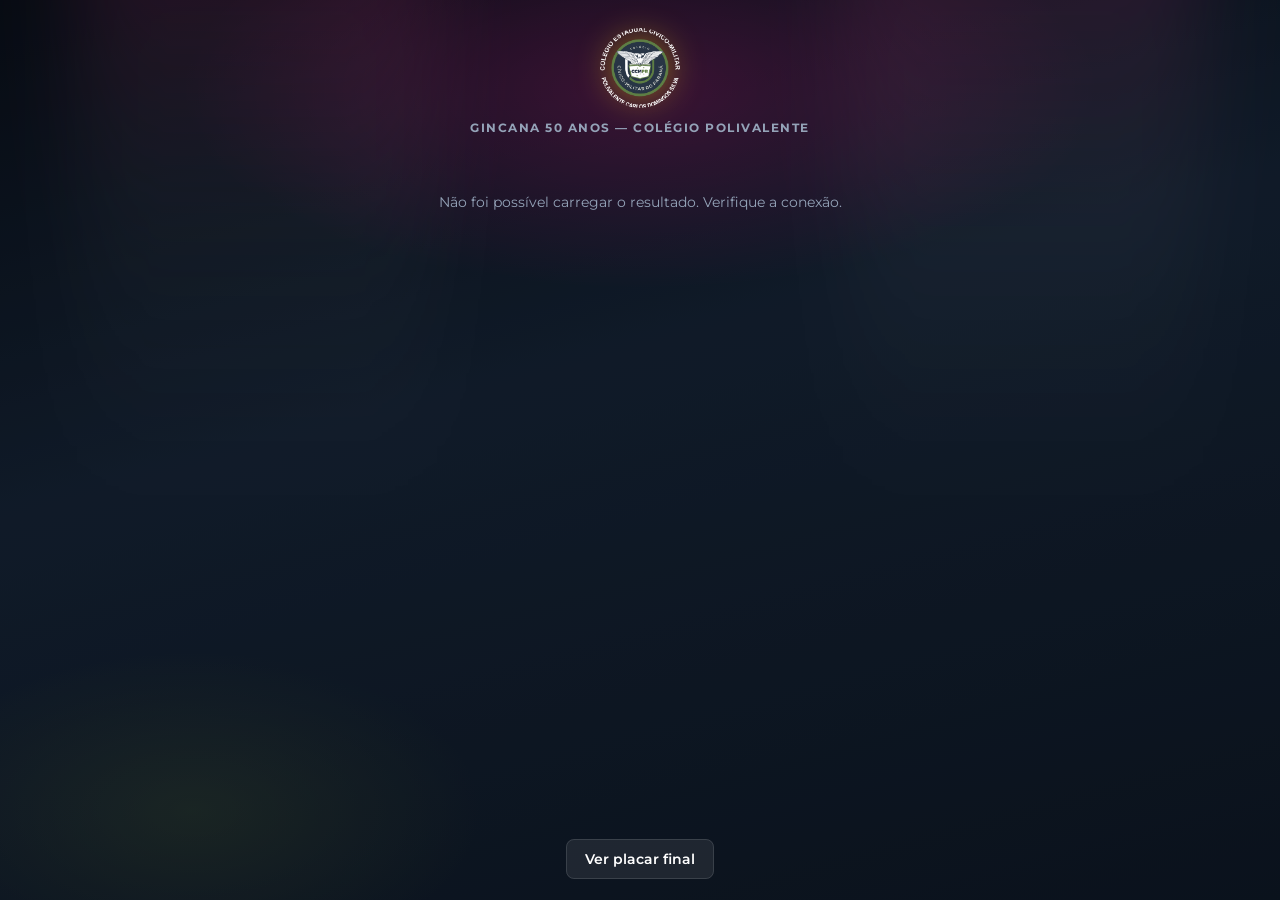
==== commit e83a06c2: "Add files via upload" ====
--- a/index.html
+++ b/index.html
@@ -986,6 +986,11 @@
     body.modo-compact .card-linha .linha-nome { font-size: 0.85rem; }
 }
     </style>
+    <script>
+        if (new Date() >= new Date("2026-09-25T17:50:00")) {
+            location.replace("vencedor.html");
+        }
+    </script>
 </head>
 <body style="background-color:#0d1520;color:#ffffff">
     <div id="offline-banner">Sem conexão com o servidor — tentando reconectar...</div>
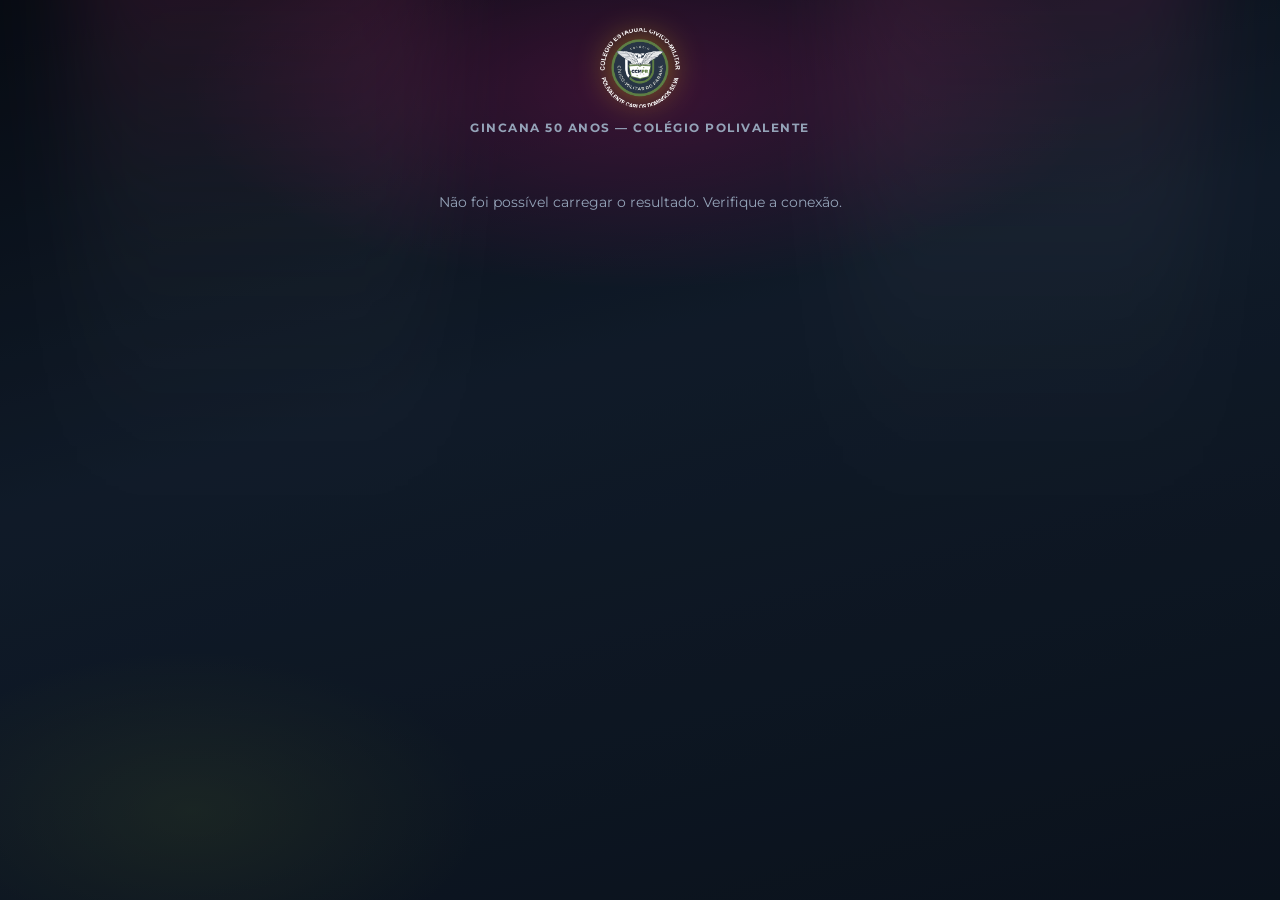
==== commit 709303e0: "Add files via upload" ====
--- a/index.html
+++ b/index.html
@@ -1,1036 +1,36 @@
-<!DOCTYPE html>
-<html lang="pt-BR">
-<head>
-    <meta charset="UTF-8">
-    <meta name="viewport" content="width=device-width, initial-scale=1.0, viewport-fit=cover">
-    <title>Gincana 50 Anos - Placar Oficial</title>
-    <link rel="preconnect" href="https://fonts.googleapis.com">
-    <link rel="preconnect" href="https://fonts.gstatic.com" crossorigin>
-    <link href="https://fonts.googleapis.com/css2?family=Montserrat:wght@400;700;900&display=swap" rel="stylesheet">
-    <style>
-:root {
-    --bg-dark: #121826;
-    --bg-base: #0b0c10;
-    --bg-panel: rgba(255, 255, 255, 0.05);
-    --text-main: #ffffff;
-    --text-muted: #94a3b8;
-    --accent: #ffd700;
-    --shadow-panel: 0 8px 32px rgba(0, 0, 0, 0.3);
-    --border-panel: 1px solid rgba(255, 255, 255, 0.1);
-    --danger: #ff4757;
-    --success: #2ed573;
-}
+<!DOCTYPE html>
+<html lang="pt-BR">
+<head>
+    <meta charset="UTF-8">
+    <meta name="viewport" content="width=device-width, initial-scale=1.0, viewport-fit=cover">
+    <title>Gincana 50 Anos — Vencedor</title>
+    <link rel="preconnect" href="https://fonts.googleapis.com">
+    <link rel="preconnect" href="https://fonts.gstatic.com" crossorigin>
+    <link href="https://fonts.googleapis.com/css2?family=Montserrat:wght@400;700;900&display=swap" rel="stylesheet">
+    <link rel="stylesheet" href="css/shared.css">
+    <link rel="stylesheet" href="css/vencedor.css">
+</head>
+<body style="background-color:#0d1520;color:#ffffff">
+    <div id="arena-bg"></div>
+    <div id="arena-overlay"></div>
+    <div class="spotlight-beam left" aria-hidden="true"></div>
+    <div class="spotlight-beam right" aria-hidden="true"></div>
+    <div id="particles"></div>
+    <div id="celebration-confetti"></div>
 
-* { margin: 0; padding: 0; box-sizing: border-box; }
+    <div class="page-shell">
+        <header class="vencedor-header">
+            <img src="img/logo_militar.png" alt="Logo do Colégio" class="logo-escola">
+            <p class="vencedor-subtitulo">Gincana 50 Anos — Colégio Polivalente</p>
+        </header>
 
-body {
-    font-family: 'Montserrat', Arial, sans-serif;
-    background-color: #0d1520;
-    color: var(--text-main);
-}
+        <main class="vencedor-main">
+            <div id="conteudo-vencedor">
+                <p class="carregando">Carregando resultado...</p>
+            </div>
+        </main>
+    </div>
 
-.btn {
-    background: rgba(255, 255, 255, 0.08);
-    color: var(--text-main);
-    border: 1px solid rgba(255, 255, 255, 0.12);
-    padding: 10px 18px;
-    font-size: 0.95rem;
-    font-weight: 600;
-    border-radius: 8px;
-    cursor: pointer;
-    transition: all 0.2s ease;
-    font-family: inherit;
-}
-
-.btn:hover { background: rgba(255, 255, 255, 0.14); }
-.btn:active { transform: translateY(1px); }
-.btn-accent { background: var(--accent); color: #1a1a1a; border-color: var(--accent); }
-.btn-accent:hover { filter: brightness(1.1); }
-.btn-danger { background: rgba(255, 71, 87, 0.2); border-color: var(--danger); color: var(--danger); }
-
-.input-pin {
-    width: 100%;
-    max-width: 280px;
-    padding: 14px 18px;
-    font-size: 1.2rem;
-    letter-spacing: 6px;
-    text-align: center;
-    background: rgba(0, 0, 0, 0.3);
-    border: var(--border-panel);
-    border-radius: 10px;
-    color: var(--text-main);
-    font-family: inherit;
-    outline: none;
-}
-
-.input-pin:focus { border-color: var(--accent); box-shadow: 0 0 0 3px rgba(255, 215, 0, 0.15); }
-
-.glass-panel {
-    background: var(--bg-panel);
-    backdrop-filter: blur(10px);
-    -webkit-backdrop-filter: blur(10px);
-    border-radius: 16px;
-    border: var(--border-panel);
-    box-shadow: var(--shadow-panel);
-}
-
-.erro-msg { color: var(--danger); font-size: 0.9rem; margin-top: 10px; min-height: 20px; }
-
-:root {
-    --bg-base: #0d1520;
-    --bg-navy: #1a2a3a;
-    --bg-olive: #556b2f;
-    --accent-gold: #ffd700;
-    --text-main: #ffffff;
-    --text-muted: #94a3b8;
-    --ambient-color: transparent;
-}
-
-body {
-    background-color: var(--bg-base);
-    min-height: 100vh;
-    display: flex;
-    flex-direction: column;
-    align-items: center;
-    justify-content: flex-start;
-    padding: 20px 0;
-    position: relative;
-    z-index: 1;
-    overflow-x: hidden;
-}
-
-#arena-bg {
-    position: fixed; top: 0; left: 0; width: 100vw; height: 100vh;
-    background:
-        radial-gradient(ellipse 80% 50% at 50% -10%, rgba(255, 215, 0, 0.18) 0%, transparent 55%),
-        radial-gradient(ellipse 40% 30% at 15% 90%, rgba(85, 107, 47, 0.35) 0%, transparent 50%),
-        radial-gradient(ellipse 40% 30% at 85% 85%, rgba(30, 58, 95, 0.4) 0%, transparent 50%),
-        linear-gradient(165deg, #0a1018 0%, #1a2a3a 30%, #152535 55%, #0d1520 100%);
-    z-index: -4; pointer-events: none;
-}
-
-#arena-overlay {
-    position: fixed; top: 0; left: 0; width: 100vw; height: 100vh;
-    background:
-        repeating-linear-gradient(
-            -45deg,
-            transparent,
-            transparent 48px,
-            rgba(255, 215, 0, 0.02) 48px,
-            rgba(255, 215, 0, 0.02) 49px
-        ),
-        repeating-linear-gradient(
-            45deg,
-            transparent,
-            transparent 80px,
-            rgba(85, 107, 47, 0.04) 80px,
-            rgba(85, 107, 47, 0.04) 81px
-        ),
-        linear-gradient(180deg, rgba(10, 18, 28, 0.5) 0%, rgba(13, 21, 32, 0.85) 100%);
-    z-index: -3; pointer-events: none;
-}
-
-#particles {
-    position: fixed; top: 0; left: 0; width: 100vw; height: 100vh;
-    pointer-events: none; z-index: -1; overflow: hidden;
-}
-.particle {
-    position: absolute; bottom: -10px; width: 5px; height: 5px;
-    background: rgba(255, 215, 0, 0.7); border-radius: 50%;
-    box-shadow: 0 0 12px rgba(255, 215, 0, 0.8);
-    animation: floatUp linear infinite;
-}
-@keyframes floatUp {
-    0% { transform: translateY(0) scale(1); opacity: 0; }
-    10% { opacity: 1; }
-    90% { opacity: 1; }
-    100% { transform: translateY(-100vh) scale(0); opacity: 0; }
-}
-
-.spotlight { position: fixed; top: -20vh; width: 30vw; height: 100vh; background: linear-gradient(to bottom, rgba(255,255,255,0.06), transparent); filter: blur(50px); z-index: -2; pointer-events: none; transform-origin: top center; animation: swing 8s infinite alternate ease-in-out; opacity: 0.6; }
-.spotlight.left { left: 10vw; transform: rotate(-15deg); }
-.spotlight.right { right: 10vw; transform: rotate(15deg); animation-delay: -4s; }
-@keyframes swing { 0% { transform: rotate(-20deg); } 100% { transform: rotate(20deg); } }
-
-#ambient-glow { position: fixed; top: 0; left: 0; width: 100vw; height: 100vh; background: radial-gradient(circle at center, var(--ambient-color) 0%, transparent 70%); opacity: 0.2; z-index: 0; transition: background 1s ease; pointer-events: none;}
-#celebration-confetti { position: fixed; inset: 0; pointer-events: none; z-index: 100; overflow: hidden; }
-.confetti { position: absolute; top: -10px; width: 10px; height: 20px; opacity: 1; animation: confettiFall ease-out forwards; }
-@keyframes confettiFall { 0% { transform: translateY(0) rotate(0deg); } 100% { transform: translateY(110vh) rotate(720deg); opacity: 0; } }
-
-#offline-banner {
-    position: fixed; top: 0; left: 0; right: 0; z-index: 200;
-    background: rgba(255, 71, 87, 0.95); color: #fff;
-    text-align: center; padding: 10px; font-weight: 700; font-size: 0.85rem;
-    transform: translateY(-100%); transition: transform 0.3s ease;
-}
-#offline-banner.visivel { transform: translateY(0); }
-
-.btn-fullscreen {
-    position: fixed; bottom: 20px; right: 20px; z-index: 50;
-    width: 48px; height: 48px; border-radius: 50%;
-    background: rgba(255,255,255,0.1); border: 1px solid rgba(255,255,255,0.2);
-    color: #fff; font-size: 1.2rem; cursor: pointer;
-    backdrop-filter: blur(8px); transition: all 0.2s;
-}
-.btn-fullscreen:hover { background: rgba(255,255,255,0.2); transform: scale(1.05); }
-
-.top-bar { display: flex; justify-content: space-between; align-items: center; width: 100%; max-width: 1400px; padding: 0 40px; margin-bottom: 30px; position: relative; z-index: 20; }
-.top-left, .top-right { flex: 1; }
-.top-center { flex: 2; text-align: center; }
-
-.logo-box {
-    background: rgba(255,255,255,0.05);
-    padding: 6px;
-    border: 2px solid rgba(255,255,255,0.15);
-    border-radius: 50%;
-    display: inline-block;
-    box-shadow: 0 4px 20px rgba(0,0,0,0.4);
-}
-.logo-escola {
-    width: 80px;
-    height: 80px;
-    border-radius: 50%;
-    object-fit: cover;
-    display: block;
-    filter: drop-shadow(0 4px 8px rgba(0,0,0,0.5));
-}
-
-h1 {
-    font-weight: 900; font-size: 2.8rem; text-transform: uppercase; letter-spacing: 2px;
-    color: var(--accent-gold);
-    text-shadow: 0 0 25px rgba(255, 215, 0, 0.5), 0 5px 15px rgba(0,0,0,0.8);
-    margin-bottom: 5px;
-}
-h2 { font-size: 0.9rem; color: var(--text-muted); font-weight: 700; text-transform: uppercase; letter-spacing: 1px;}
-
-.prazo-box { float: right; background: rgba(0,0,0,0.4); padding: 10px 20px; border-bottom: 4px solid #fff; text-align: right; clip-path: polygon(15px 0, 100% 0, 100% 100%, 0 100%); }
-.prazo-label { font-size: 0.7rem; letter-spacing: 1px; color: #ddd; display: block; }
-.prazo-valor { font-weight: 900; font-size: 1.4rem; color: #fff; line-height: 1.3; }
-
-.dashboard { display: flex; flex-direction: column; align-items: center; width: 100%; position: relative; z-index: 5; }
-
-.podio-layout {
-    display: flex;
-    justify-content: center;
-    align-items: flex-end;
-    gap: 20px;
-    margin-bottom: 20px;
-    margin-top: 50px;
-    min-height: 420px;
-    position: relative;
-    z-index: 1;
-    width: 100%;
-    max-width: 960px;
-    padding-bottom: 10px;
-}
-
-.skeleton-podio { display: flex; justify-content: center; align-items: flex-end; gap: 20px; width: 100%; }
-.skeleton-card {
-    background: linear-gradient(90deg, rgba(255,255,255,0.04) 25%, rgba(255,255,255,0.08) 50%, rgba(255,255,255,0.04) 75%);
-    background-size: 200% 100%; animation: shimmer 1.5s infinite;
-    border-radius: 4px; width: 250px; height: 350px;
-}
-.skeleton-card.centro { width: 300px; height: 420px; }
-@keyframes shimmer { 0% { background-position: 200% 0; } 100% { background-position: -200% 0; } }
-
-.podio-wrapper { position: relative; display: flex; justify-content: center; align-items: flex-end; transition: transform 0.3s; z-index: 1; }
-.podio-wrapper.segundo { z-index: 2; }
-.podio-wrapper.terceiro { z-index: 1; }
-.podio-wrapper.primeiro { z-index: 3; }
-.podio-wrapper:hover { transform: translateY(-10px); }
-.podio-wrapper.novo-lider { animation: liderPulse 1.2s ease-out; }
-@keyframes liderPulse { 0%, 100% { filter: brightness(1); } 50% { filter: brightness(1.4) drop-shadow(0 0 30px var(--team-color)); } }
-
-.card-podio {
-    background: linear-gradient(180deg, rgba(30, 41, 59, 0.92) 0%, rgba(15, 23, 42, 0.98) 100%);
-    border: 2px solid color-mix(in srgb, var(--team-color) 50%, transparent);
-    border-top: 8px solid var(--team-color);
-    width: 250px;
-    padding: 16px 15px 14px 15px;
-    display: flex; flex-direction: column; align-items: center;
-    justify-content: flex-start;
-    position: relative;
-    overflow: hidden;
-    box-shadow: 0 15px 35px rgba(0,0,0,0.5), 0 0 20px color-mix(in srgb, var(--team-color) 15%, transparent);
-    border-radius: 12px 12px 4px 4px;
-}
-
-.podio-topo {
-    width: 100%;
-    display: flex;
-    justify-content: center;
-    margin-bottom: 14px;
-    flex-shrink: 0;
-    position: relative;
-    z-index: 4;
-}
-
-.pos-badge {
-    display: inline-flex;
-    align-items: baseline;
-    justify-content: center;
-    gap: 1px;
-    min-width: 64px;
-    padding: 10px 16px;
-    border-radius: 12px;
-    background: rgba(0, 0, 0, 0.45);
-    border: 2px solid var(--team-color);
-    box-shadow: 0 4px 15px rgba(0, 0, 0, 0.4), inset 0 0 12px color-mix(in srgb, var(--team-color) 20%, transparent);
-    line-height: 1;
-}
-
-.pos-numero {
-    font-size: 2.4rem;
-    font-weight: 900;
-    font-variant-numeric: tabular-nums;
-    position: static;
-    transform: none;
-    -webkit-text-stroke: 0;
-}
-
-.pos-sufixo {
-    font-size: 1.4rem;
-    font-weight: 800;
-    opacity: 0.9;
-}
-
-.podio-wrapper.primeiro .pos-badge {
-    border-color: #ffd700;
-    box-shadow: 0 0 20px rgba(255, 215, 0, 0.35), inset 0 0 10px rgba(255, 215, 0, 0.1);
-}
-.podio-wrapper.primeiro .pos-numero { color: #ffd700; text-shadow: 0 0 12px rgba(255, 215, 0, 0.6); }
-.podio-wrapper.primeiro .pos-sufixo { color: #ffd700; }
-
-.podio-wrapper.segundo .pos-badge { border-color: #c0c0c0; }
-.podio-wrapper.segundo .pos-numero,
-.podio-wrapper.segundo .pos-sufixo { color: #e8e8e8; text-shadow: 0 0 10px rgba(192, 192, 192, 0.4); }
-
-.podio-wrapper.terceiro .pos-badge { border-color: #cd7f32; }
-.podio-wrapper.terceiro .pos-numero,
-.podio-wrapper.terceiro .pos-sufixo { color: #daa06d; text-shadow: 0 0 8px rgba(205, 127, 50, 0.4); }
-
-.card-podio .linha-nome {
-    font-size: 1.35rem;
-    font-weight: 900;
-    display: flex;
-    align-items: center;
-    justify-content: center;
-    flex-wrap: wrap;
-    gap: 8px;
-    color: #fff;
-    margin-bottom: 12px;
-    z-index: 3;
-    text-transform: uppercase;
-    text-align: center;
-    width: 100%;
-    padding: 0 4px;
-    line-height: 1.2;
-    position: relative;
-}
-
-.nome-equipe {
-    display: block;
-    max-width: 100%;
-    word-break: break-word;
-}
-
-.shimmer-podio {
-    position: absolute; inset: 0; pointer-events: none; z-index: 1;
-    background: linear-gradient(105deg, transparent 40%, rgba(255,255,255,0.08) 50%, transparent 60%);
-    background-size: 200% 100%;
-    animation: shimmerPass 3s ease-in-out infinite;
-}
-@keyframes shimmerPass {
-    0% { background-position: 200% 0; }
-    100% { background-position: -200% 0; }
-}
-
-.podio-wrapper.primeiro .card-podio {
-    width: 300px; height: 420px; border-top-width: 12px;
-    box-shadow: 0 0 40px color-mix(in srgb, var(--team-color) 40%, transparent), 0 20px 40px rgba(0,0,0,0.5);
-}
-.podio-wrapper.primeiro .pos-numero { font-size: 2.8rem; }
-.podio-wrapper.primeiro .pos-sufixo { font-size: 1.6rem; }
-.podio-wrapper.segundo .card-podio { height: 360px; }
-.podio-wrapper.terceiro .card-podio { height: 340px; padding-bottom: 18px; }
-
-.coroa-lider { position: absolute; top: -55px; left: 50%; transform: translateX(-50%); font-size: 4rem; filter: drop-shadow(0 10px 15px rgba(0,0,0,0.6)); animation: floatCrown 2.5s ease-in-out infinite; z-index: 50; }
-@keyframes floatCrown { 0%, 100% { transform: translate(-50%, 0) rotate(-5deg); } 50% { transform: translate(-50%, -12px) rotate(5deg); } }
-
-.linha-nome { font-size: 1.6rem; font-weight: 900; display: flex; align-items: center; gap: 8px; color: #fff; margin-bottom: 10px; z-index: 3; text-transform: uppercase;}
-.pontos-podio {
-    font-size: 3.2rem; font-weight: 900; color: var(--team-color);
-    text-shadow: 0 5px 15px rgba(0,0,0,0.8); margin-bottom: 8px; z-index: 3; line-height: 1;
-    font-variant-numeric: tabular-nums;
-}
-.podio-wrapper.primeiro .pontos-podio { font-size: 3.8rem; }
-
-.trofeu-icon {
-    flex: 0 0 auto;
-    display: flex;
-    align-items: flex-end;
-    justify-content: center;
-    margin: 8px 0 0;
-    padding-bottom: 18px;
-    min-height: 65px;
-    max-height: 90px;
-    z-index: 3;
-    box-sizing: content-box;
-}
-.trofeu-realista {
-    height: 80px;
-    max-height: 100%;
-    width: auto;
-    display: block;
-    filter: drop-shadow(0 6px 6px rgba(0,0,0,0.45));
-    object-fit: contain;
-    object-position: center bottom;
-}
-.podio-wrapper.primeiro .trofeu-icon { min-height: 85px; max-height: 115px; padding-bottom: 20px; }
-.podio-wrapper.primeiro .trofeu-realista { height: 100px; }
-.podio-wrapper.segundo .trofeu-icon { padding-bottom: 20px; }
-.podio-wrapper.segundo .trofeu-realista { height: 75px; }
-.podio-wrapper.terceiro .trofeu-icon {
-    min-height: 55px;
-    max-height: 75px;
-    padding-bottom: 28px;
-    margin-bottom: 4px;
-}
-.podio-wrapper.terceiro .trofeu-realista { height: 65px; }
-
-.podio-rodape {
-    width: 100%;
-    margin-top: auto;
-    padding-top: 20px;
-    padding-bottom: 6px;
-    flex-shrink: 0;
-    position: relative;
-    z-index: 6;
-    border-top: 1px solid rgba(255, 255, 255, 0.06);
-}
-
-.barra-podio {
-    position: relative;
-    bottom: auto;
-    left: auto;
-    transform: none;
-    width: calc(100% - 20px);
-    max-width: 200px;
-    margin: 0 auto;
-    height: 10px;
-}
-
-.barra-container {
-    position: absolute;
-    bottom: 18px;
-    left: 50%;
-    transform: translateX(-50%);
-    width: calc(100% - 36px);
-    max-width: 210px;
-    height: 10px;
-    background: rgba(0, 0, 0, 0.65);
-    border-radius: 10px;
-    overflow: hidden;
-    z-index: 2;
-    box-shadow: inset 0 2px 4px rgba(0, 0, 0, 0.5);
-}
-
-.barra-fill {
-    height: 100%;
-    width: 0;
-    transition: width 1.2s cubic-bezier(0.2, 0.8, 0.2, 1);
-    background: linear-gradient(90deg, color-mix(in srgb, var(--team-color) 60%, transparent), var(--team-color));
-    box-shadow: 0 0 10px var(--team-color);
-    border-radius: 10px;
-}
-
-.ranking-list {
-    display: flex;
-    flex-direction: column;
-    gap: 15px;
-    width: 100%;
-    max-width: 900px;
-    position: relative;
-    z-index: 10;
-    margin-top: 30px;
-    padding-top: 10px;
-}
-
-.card-linha {
-    background: rgba(20, 30, 48, 0.9);
-    border: 2px solid color-mix(in srgb, var(--team-color) 40%, transparent);
-    border-left: 6px solid var(--team-color);
-    min-height: 88px;
-    display: flex; align-items: center; justify-content: space-between;
-    padding: 12px 110px 32px 24px;
-    position: relative; z-index: 10;
-    box-shadow: 0 8px 20px rgba(0,0,0,0.35), inset 0 0 15px color-mix(in srgb, var(--team-color) 8%, transparent);
-    border-radius: 12px;
-    transition: transform 0.2s;
-}
-.card-linha:hover { transform: scale(1.02); background: rgba(30, 45, 70, 0.95); }
-
-.linha-pontos {
-    font-size: 2.2rem; font-weight: 900; color: var(--team-color);
-    text-shadow: 0 4px 10px rgba(0,0,0,0.5); z-index: 4;
-    font-variant-numeric: tabular-nums;
-    position: absolute;
-    right: 24px;
-    top: 50%;
-    transform: translateY(-50%);
-}
-
-.barra-lista {
-    left: 24px;
-    right: 100px;
-    width: auto;
-    max-width: none;
-    transform: none;
-    bottom: 10px;
-    height: 12px;
-}
-
-.linha-info-esq { display: flex; align-items: center; gap: 20px; z-index: 3; flex: 1; min-width: 0; }
-.linha-pos {
-    font-size: 2.2rem; font-weight: 900; color: #ffffff;
-    text-shadow: 0 2px 5px rgba(0,0,0,0.8);
-    width: 65px; flex-shrink: 0;
-    text-align: left;
-    border-right: 3px solid var(--team-color);
-    margin-right: 15px; padding-right: 10px;
-}
-.card-linha .linha-nome { font-size: 1.4rem; margin-bottom: 0; }
-
-.escudo-svg { height: 30px; filter: drop-shadow(0 2px 5px rgba(0,0,0,0.5)); }
-.on-fire { font-size: 1.5rem; filter: drop-shadow(0 0 10px #ff4500); animation: burn 0.5s infinite alternate; }
-@keyframes burn { 0% { transform: scale(1); } 100% { transform: scale(1.2); } }
-
-.update-msg { margin-top: 30px; font-size: 0.8rem; font-weight: 700; color: var(--text-muted); text-transform: uppercase; letter-spacing: 2px; position: relative; z-index: 10; }
-.update-msg.offline { color: var(--danger, #ff4757); }
-.icon-sync { display: inline-block; animation: rotateSync 2s linear infinite; }
-@keyframes rotateSync { 100% { transform: rotate(360deg); } }
-
-.flash-effect { animation: scoreFlash 1s ease-out; }
-@keyframes scoreFlash { 0% { background: color-mix(in srgb, var(--team-color) 35%, transparent); transform: scale(1.03); } 100% { background: inherit; transform: scale(1); } }
-
-.pontos-pulse { animation: pontosPulse 0.65s ease-out; }
-@keyframes pontosPulse {
-    0% { transform: scale(1); }
-    40% { transform: scale(1.15); filter: brightness(1.35); }
-    100% { transform: scale(1); }
-}
-
-.pos-numero.entra-card { }
-
-.card-linha.entra-card { opacity: 0; animation: popInLinha 0.55s cubic-bezier(0.175, 0.885, 0.32, 1.275) forwards; }
-
-@keyframes popInLinha { from { opacity: 0; transform: translateX(-30px); } to { opacity: 1; transform: none; } }
-
-.card-linha-body { display: contents; }
-
-.rank-section-label,
-.rank-trophy-mini { display: none; }
-
-.skeleton-linha {
-    min-height: 72px;
-    border-radius: 12px;
-    background: linear-gradient(90deg, rgba(255,255,255,0.04) 25%, rgba(255,255,255,0.08) 50%, rgba(255,255,255,0.04) 75%);
-    background-size: 200% 100%;
-    animation: shimmer 1.5s infinite;
-    border: 1px solid rgba(255,255,255,0.06);
-}
-
-@media (max-width: 900px) {
-    .top-bar {
-        flex-direction: column;
-        text-align: center;
-        gap: 14px;
-        padding: 0 20px;
-        margin-bottom: 20px;
-    }
-
-    .top-left, .top-right, .top-center { flex: none; width: 100%; }
-    .prazo-box { float: none; display: inline-block; margin: 0 auto; }
-    h1 { font-size: 1.85rem; }
-    h2 { font-size: 0.75rem; line-height: 1.4; padding: 0 8px; }
-
-    .podio-layout {
-        flex-wrap: wrap;
-        min-height: auto;
-        margin-top: 24px;
-        padding: 0 16px 8px;
-        gap: 14px;
-    }
-
-    .podio-wrapper { width: calc(50% - 8px); }
-    .podio-wrapper.primeiro { width: 100%; order: -1; }
-    .card-podio, .podio-wrapper.primeiro .card-podio { width: 100%; max-width: 340px; }
-    .ranking-list { padding: 0 16px; max-width: 100%; }
-    .card-linha { padding: 12px 88px 34px 16px; min-height: 76px; }
-    .barra-lista { right: 82px; left: 16px; }
-    .linha-pontos { right: 14px; font-size: 1.65rem; }
-}
-
-.rank-section-label,
-.rank-trophy-mini,
-.mobile-podio-grid,
-.mobile-podio-skeleton { display: none; }
-
-.skeleton-linha {
-    min-height: 72px;
-    border-radius: 12px;
-    background: linear-gradient(90deg, rgba(255,255,255,0.04) 25%, rgba(255,255,255,0.08) 50%, rgba(255,255,255,0.04) 75%);
-    background-size: 200% 100%;
-    animation: shimmer 1.5s infinite;
-    border: 1px solid rgba(255,255,255,0.06);
-}
-
-/* Tablet + celular — layout compacto com pódio destacado */
-body.modo-compact {
-    padding: 0 0 calc(20px + env(safe-area-inset-bottom));
-    overflow-x: hidden;
-}
-
-body.modo-compact .spotlight { opacity: 0.35; }
-body.modo-compact #ambient-glow { opacity: 0.12; }
-
-body.modo-compact .dashboard {
-    width: 100%;
-    padding: 0 16px;
-    align-items: stretch;
-}
-
-body.modo-compact #podio-container {
-    display: flex;
-    flex-direction: column;
-    width: 100%;
-    min-height: auto;
-    margin-top: 8px;
-    padding: 0;
-    gap: 0;
-}
-
-body.modo-compact .rank-section-label {
-    display: block;
-    font-size: 0.68rem;
-    font-weight: 700;
-    letter-spacing: 2px;
-    text-transform: uppercase;
-    color: #64748b;
-    margin: 0 0 10px;
-}
-
-body.modo-compact .rank-section-podio { margin-top: 4px; }
-body.modo-compact .rank-section-demais { margin-top: 18px; }
-
-body.modo-compact .mobile-podio-grid {
-    display: grid;
-    grid-template-columns: 1fr 1.22fr 1fr;
-    gap: 10px;
-    align-items: end;
-    width: 100%;
-    margin-bottom: 4px;
-}
-
-body.modo-compact .mobile-podio-card {
-    display: flex;
-    flex-direction: column;
-    align-items: center;
-    text-align: center;
-    padding: 10px 8px 0;
-    border-radius: 14px;
-    background: rgba(12, 18, 28, 0.96);
-    border: 1px solid rgba(255, 255, 255, 0.08);
-    position: relative;
-    overflow: hidden;
-    box-shadow: 0 4px 16px rgba(0, 0, 0, 0.25);
-}
-
-body.modo-compact .mobile-crown {
-    position: absolute;
-    top: 4px;
-    right: 6px;
-    font-size: 1rem;
-    line-height: 1;
-    opacity: 0.9;
-}
-
-body.modo-compact .mobile-medal-tag {
-    font-size: 0.55rem;
-    font-weight: 800;
-    letter-spacing: 1.5px;
-    text-transform: uppercase;
-    margin-bottom: 6px;
-    opacity: 0.85;
-}
-
-body.modo-compact .mobile-trofeu {
-    width: auto;
-    object-fit: contain;
-    filter: drop-shadow(0 4px 8px rgba(0, 0, 0, 0.45));
-    margin-bottom: 4px;
-}
-
-body.modo-compact .mobile-rank-num {
-    font-size: 0.72rem;
-    font-weight: 800;
-    letter-spacing: 1px;
-    color: #94a3b8;
-    margin-bottom: 4px;
-}
-
-body.modo-compact .mobile-team {
-    display: flex;
-    align-items: center;
-    justify-content: center;
-    gap: 5px;
-    width: 100%;
-    min-width: 0;
-    margin-bottom: 4px;
-}
-
-body.modo-compact .mobile-team-name {
-    font-size: 0.78rem;
-    font-weight: 800;
-    text-transform: uppercase;
-    color: #f1f5f9;
-    overflow: hidden;
-    text-overflow: ellipsis;
-    white-space: nowrap;
-    max-width: 100%;
-    line-height: 1.15;
-}
-
-body.modo-compact .mobile-team .escudo-svg { height: 16px; flex-shrink: 0; }
-
-body.modo-compact .mobile-pontos {
-    font-size: 1.15rem;
-    font-weight: 900;
-    color: var(--team-color);
-    font-variant-numeric: tabular-nums;
-    line-height: 1;
-    margin-bottom: 8px;
-}
-
-body.modo-compact .mobile-barra {
-    width: 100%;
-    height: 4px;
-    background: rgba(0, 0, 0, 0.4);
-    margin-top: auto;
-}
-
-body.modo-compact .mobile-barra .barra-fill {
-    border-radius: 0;
-    box-shadow: none;
-    height: 100%;
-}
-
-/* 1º — ouro, destaque central */
-body.modo-compact .mobile-rank-1 {
-    min-height: 172px;
-    padding-top: 14px;
-    border: 1px solid rgba(255, 215, 0, 0.4);
-    background: linear-gradient(180deg, rgba(255, 215, 0, 0.12) 0%, rgba(12, 18, 28, 0.98) 50%);
-    box-shadow: 0 8px 28px rgba(255, 215, 0, 0.12);
-}
-
-body.modo-compact .mobile-rank-1 .mobile-medal-tag { color: #ffd700; }
-body.modo-compact .mobile-rank-1 .mobile-trofeu { height: 52px; }
-body.modo-compact .mobile-rank-1 .mobile-rank-num { color: #ffd700; font-size: 0.8rem; }
-body.modo-compact .mobile-rank-1 .mobile-team-name { font-size: 0.85rem; }
-body.modo-compact .mobile-rank-1 .mobile-pontos { font-size: 1.45rem; }
-
-/* 2º — prata */
-body.modo-compact .mobile-rank-2 {
-    min-height: 142px;
-    border-top: 3px solid #c0c0c0;
-}
-
-body.modo-compact .mobile-rank-2 .mobile-medal-tag { color: #c0c0c0; }
-body.modo-compact .mobile-rank-2 .mobile-trofeu { height: 40px; }
-body.modo-compact .mobile-rank-2 .mobile-rank-num { color: #e2e8f0; }
-
-/* 3º — bronze */
-body.modo-compact .mobile-rank-3 {
-    min-height: 132px;
-    border-top: 3px solid #cd7f32;
-}
-
-body.modo-compact .mobile-rank-3 .mobile-medal-tag { color: #cd7f32; }
-body.modo-compact .mobile-rank-3 .mobile-trofeu { height: 36px; }
-body.modo-compact .mobile-rank-3 .mobile-rank-num { color: #daa06d; }
-
-body.modo-compact .mobile-podio-skeleton {
-    display: grid;
-    grid-template-columns: 1fr 1.22fr 1fr;
-    gap: 10px;
-    align-items: end;
-    width: 100%;
-    margin-bottom: 8px;
-}
-
-body.modo-compact .skeleton-mobile-card {
-    border-radius: 14px;
-    background: linear-gradient(90deg, rgba(255,255,255,0.04) 25%, rgba(255,255,255,0.08) 50%, rgba(255,255,255,0.04) 75%);
-    background-size: 200% 100%;
-    animation: shimmer 1.5s infinite;
-    border: 1px solid rgba(255,255,255,0.06);
-}
-
-body.modo-compact .skeleton-mobile-card.rank-1 { height: 172px; }
-body.modo-compact .skeleton-mobile-card.rank-2 { height: 142px; }
-body.modo-compact .skeleton-mobile-card.rank-3 { height: 132px; }
-
-body.modo-compact .ranking-list {
-    width: 100%;
-    max-width: none;
-    margin-top: 0;
-    padding: 0;
-    gap: 8px;
-}
-
-body.modo-compact .card-linha {
-    display: block;
-    width: 100%;
-    min-height: 0;
-    padding: 0;
-    border-radius: 12px;
-    overflow: hidden;
-    border: 1px solid rgba(255, 255, 255, 0.07);
-    border-left: 4px solid var(--team-color);
-    background: rgba(14, 22, 34, 0.96);
-    box-shadow: 0 2px 8px rgba(0, 0, 0, 0.2);
-    transform: none;
-    opacity: 1;
-    animation: none;
-}
-
-body.modo-compact .card-linha.entra-card { opacity: 1; animation: none; transform: none; }
-body.modo-compact .card-linha:hover { transform: none; }
-
-body.modo-compact .card-linha-body {
-    display: flex;
-    align-items: center;
-    justify-content: space-between;
-    gap: 10px;
-    padding: 11px 14px 9px;
-}
-
-body.modo-compact .linha-info-esq {
-    display: flex;
-    align-items: center;
-    flex: 1;
-    min-width: 0;
-    gap: 10px;
-}
-
-body.modo-compact .linha-pos {
-    width: 32px;
-    height: 32px;
-    flex-shrink: 0;
-    display: inline-flex;
-    align-items: center;
-    justify-content: center;
-    margin: 0;
-    padding: 0;
-    border-right: none;
-    border-radius: 8px;
-    background: rgba(255, 255, 255, 0.06);
-    font-size: 0.75rem;
-    font-weight: 800;
-    color: #94a3b8;
-}
-
-body.modo-compact .card-linha .linha-nome {
-    font-size: 0.9rem;
-    font-weight: 700;
-    margin: 0;
-    min-width: 0;
-}
-
-body.modo-compact .card-linha .linha-nome span {
-    overflow: hidden;
-    text-overflow: ellipsis;
-    white-space: nowrap;
-}
-
-body.modo-compact .escudo-svg { height: 20px; flex-shrink: 0; }
-
-body.modo-compact .linha-pontos {
-    position: static;
-    transform: none;
-    font-size: 1.2rem;
-    font-weight: 900;
-    color: var(--team-color);
-    flex-shrink: 0;
-}
-
-body.modo-compact .barra-lista {
-    position: static;
-    width: 100%;
-    height: 3px;
-    margin: 0;
-    border-radius: 0;
-    background: rgba(0, 0, 0, 0.35);
-}
-
-body.modo-compact .barra-fill { border-radius: 0; box-shadow: none; }
-
-body.modo-compact .update-msg {
-    margin-top: 16px;
-    font-size: 0.65rem;
-    letter-spacing: 1.5px;
-    text-align: center;
-    color: #64748b;
-}
-
-body.modo-compact .btn-fullscreen { display: none; }
-
-/* Tablet (769–1024) — pódio maior, header centralizado */
-body.modo-compact:not(.modo-mobile) .top-bar {
-    flex-direction: column;
-    text-align: center;
-    padding: 16px 20px 12px;
-    margin-bottom: 8px;
-    gap: 12px;
-}
-
-body.modo-compact:not(.modo-mobile) .top-left,
-body.modo-compact:not(.modo-mobile) .top-right,
-body.modo-compact:not(.modo-mobile) .top-center { flex: none; width: 100%; }
-
-body.modo-compact:not(.modo-mobile) .prazo-box {
-    float: none;
-    display: inline-flex;
-    margin: 0 auto;
-}
-
-body.modo-compact:not(.modo-mobile) .mobile-podio-grid {
-    gap: 14px;
-    max-width: 620px;
-    margin-left: auto;
-    margin-right: auto;
-}
-
-body.modo-compact:not(.modo-mobile) .mobile-rank-1 { min-height: 190px; }
-body.modo-compact:not(.modo-mobile) .mobile-rank-1 .mobile-trofeu { height: 58px; }
-body.modo-compact:not(.modo-mobile) .mobile-rank-1 .mobile-pontos { font-size: 1.6rem; }
-body.modo-compact:not(.modo-mobile) .mobile-rank-2 { min-height: 158px; }
-body.modo-compact:not(.modo-mobile) .mobile-rank-2 .mobile-trofeu { height: 46px; }
-body.modo-compact:not(.modo-mobile) .mobile-rank-3 { min-height: 148px; }
-body.modo-compact:not(.modo-mobile) .mobile-team-name { font-size: 0.82rem; }
-body.modo-compact:not(.modo-mobile) .ranking-list { max-width: 620px; margin-left: auto; margin-right: auto; }
-
-/* Celular — header fixo compacto */
-body.modo-mobile .spotlight,
-body.modo-mobile #ambient-glow { display: none; }
-
-body.modo-mobile .top-bar {
-    display: grid;
-    grid-template-columns: 52px 1fr;
-    grid-template-rows: auto auto;
-    gap: 2px 12px;
-    align-items: center;
-    width: 100%;
-    max-width: none;
-    padding: 14px 16px 12px;
-    margin: 0;
-    text-align: left;
-    background: rgba(8, 12, 20, 0.92);
-    border-bottom: 1px solid rgba(255, 255, 255, 0.07);
-    position: sticky;
-    top: 0;
-    z-index: 40;
-    backdrop-filter: blur(14px);
-    -webkit-backdrop-filter: blur(14px);
-}
-
-body.modo-mobile .top-left { grid-row: 1 / 3; flex: none; width: auto; }
-body.modo-mobile .top-center { grid-column: 2; flex: none; width: auto; text-align: left; }
-body.modo-mobile .top-right { grid-column: 1 / -1; flex: none; width: 100%; margin-top: 10px; }
-body.modo-mobile .logo-box { padding: 3px; border-width: 1px; box-shadow: none; }
-body.modo-mobile .logo-escola { width: 44px; height: 44px; }
-body.modo-mobile h1 { font-size: 1.05rem; letter-spacing: 0.6px; margin: 0; line-height: 1.2; text-shadow: none; }
-body.modo-mobile h2 { font-size: 0.58rem; font-weight: 600; letter-spacing: 0; text-transform: none; color: #64748b; line-height: 1.35; margin-top: 2px; padding: 0; }
-body.modo-mobile .prazo-box { float: none; display: flex; align-items: center; justify-content: space-between; width: 100%; padding: 10px 14px; border-radius: 10px; border: 1px solid rgba(255,255,255,0.08); background: rgba(255,255,255,0.03); clip-path: none; text-align: left; }
-body.modo-mobile .prazo-label { font-size: 0.62rem; letter-spacing: 1.2px; }
-body.modo-mobile .prazo-valor { font-size: 1rem; font-variant-numeric: tabular-nums; }
-body.modo-mobile .dashboard { padding: 0 14px; }
-
-/* Celular pequeno — 1º em destaque no topo, 2º e 3º lado a lado */
-@media (max-width: 480px) {
-    body.modo-compact .mobile-podio-grid,
-    body.modo-compact .mobile-podio-skeleton {
-        grid-template-columns: 1fr 1fr;
-        grid-template-areas:
-            "primeiro primeiro"
-            "segundo terceiro";
-        gap: 8px;
-    }
-
-    body.modo-compact .mobile-rank-1,
-    body.modo-compact .skeleton-mobile-card.rank-1 { grid-area: primeiro; min-height: 148px; }
-    body.modo-compact .mobile-rank-2,
-    body.modo-compact .skeleton-mobile-card.rank-2 { grid-area: segundo; min-height: 130px; }
-    body.modo-compact .mobile-rank-3,
-    body.modo-compact .skeleton-mobile-card.rank-3 { grid-area: terceiro; min-height: 130px; }
-
-    body.modo-compact .mobile-rank-1 .mobile-team-name { font-size: 0.85rem; }
-    body.modo-compact .mobile-rank-2 .mobile-team-name,
-    body.modo-compact .mobile-rank-3 .mobile-team-name { font-size: 0.7rem; }
-}
-
-@media (max-width: 380px) {
-    body.modo-mobile h1 { font-size: 0.95rem; }
-    body.modo-compact .linha-pontos { font-size: 1.05rem; }
-    body.modo-compact .card-linha .linha-nome { font-size: 0.85rem; }
-}
-    </style>
-    <script>
-        if (new Date() >= new Date("2026-09-25T17:50:00")) {
-            location.replace("vencedor.html");
-        }
-    </script>
-</head>
-<body style="background-color:#0d1520;color:#ffffff">
-    <div id="offline-banner">Sem conexão com o servidor — tentando reconectar...</div>
-    <div id="arena-bg"></div>
-    <div id="arena-overlay"></div>
-    <div class="spotlight left"></div>
-    <div class="spotlight right"></div>
-    <div id="ambient-glow"></div>
-    <div id="particles"></div>
-    <div id="celebration-confetti"></div>
-
-    <header class="top-bar">
-        <div class="top-left">
-            <div class="logo-box">
-                <img src="img/logo_militar.png" alt="Logo do Colégio" class="logo-escola">
-            </div>
-        </div>
-
-        <div class="top-center">
-            <h1>GINCANA 50 ANOS</h1>
-            <h2>Colégio Estadual Cívico-Militar Polivalente Carlos Domingos Silva</h2>
-        </div>
-
-        <div class="top-right">
-            <div id="prazo-container" class="prazo-box"></div>
-        </div>
-    </header>
-
-    <main class="dashboard">
-        <div id="podio-container" class="podio-layout"></div>
-        <div id="ranking" class="ranking-list"></div>
-        <div class="update-msg">
-            <span class="icon-sync">↻</span> Atualizado em tempo real
-        </div>
-    </main>
-
-    <button id="btn-fullscreen" class="btn-fullscreen" title="Modo telão (tela cheia)">⛶</button>
-
-    <script src="js/config.js"></script>
-    <script src="js/equipes.js"></script>
-    <script src="js/script.js"></script>
-</body>
-</html>
+    <script src="js/vencedor.js"></script>
+</body>
+</html>
--- a/css/shared.css
+++ b/css/shared.css
@@ -0,0 +1,67 @@
+:root {
+    --bg-dark: #121826;
+    --bg-base: #0b0c10;
+    --bg-panel: rgba(255, 255, 255, 0.05);
+    --text-main: #ffffff;
+    --text-muted: #94a3b8;
+    --accent: #ffd700;
+    --shadow-panel: 0 8px 32px rgba(0, 0, 0, 0.3);
+    --border-panel: 1px solid rgba(255, 255, 255, 0.1);
+    --danger: #ff4757;
+    --success: #2ed573;
+}
+
+* { margin: 0; padding: 0; box-sizing: border-box; }
+
+body {
+    font-family: 'Montserrat', Arial, sans-serif;
+    background-color: #0d1520;
+    color: var(--text-main);
+}
+
+.btn {
+    background: rgba(255, 255, 255, 0.08);
+    color: var(--text-main);
+    border: 1px solid rgba(255, 255, 255, 0.12);
+    padding: 10px 18px;
+    font-size: 0.95rem;
+    font-weight: 600;
+    border-radius: 8px;
+    cursor: pointer;
+    transition: all 0.2s ease;
+    font-family: inherit;
+}
+
+.btn:hover { background: rgba(255, 255, 255, 0.14); }
+.btn:active { transform: translateY(1px); }
+.btn-accent { background: var(--accent); color: #1a1a1a; border-color: var(--accent); }
+.btn-accent:hover { filter: brightness(1.1); }
+.btn-danger { background: rgba(255, 71, 87, 0.2); border-color: var(--danger); color: var(--danger); }
+
+.input-pin {
+    width: 100%;
+    max-width: 280px;
+    padding: 14px 18px;
+    font-size: 1.2rem;
+    letter-spacing: 6px;
+    text-align: center;
+    background: rgba(0, 0, 0, 0.3);
+    border: var(--border-panel);
+    border-radius: 10px;
+    color: var(--text-main);
+    font-family: inherit;
+    outline: none;
+}
+
+.input-pin:focus { border-color: var(--accent); box-shadow: 0 0 0 3px rgba(255, 215, 0, 0.15); }
+
+.glass-panel {
+    background: var(--bg-panel);
+    backdrop-filter: blur(10px);
+    -webkit-backdrop-filter: blur(10px);
+    border-radius: 16px;
+    border: var(--border-panel);
+    box-shadow: var(--shadow-panel);
+}
+
+.erro-msg { color: var(--danger); font-size: 0.9rem; margin-top: 10px; min-height: 20px; }
--- a/css/vencedor.css
+++ b/css/vencedor.css
@@ -0,0 +1,540 @@
+body {
+    background-color: var(--bg-base, #0d1520);
+    min-height: 100vh;
+    min-height: 100dvh;
+    margin: 0;
+    overflow-x: hidden;
+    color: #fff;
+}
+
+#arena-bg {
+    position: fixed; inset: 0;
+    background:
+        radial-gradient(ellipse 65% 40% at 50% 10%, color-mix(in srgb, var(--team-color, #ff1493) 30%, transparent) 0%, transparent 55%),
+        radial-gradient(ellipse 45% 35% at 15% 90%, rgba(85, 107, 47, 0.28) 0%, transparent 50%),
+        linear-gradient(165deg, #070b12 0%, #152233 42%, #0d1520 100%);
+    z-index: -4;
+    pointer-events: none;
+}
+
+#arena-overlay {
+    position: fixed; inset: 0;
+    background: rgba(8, 14, 22, 0.35);
+    z-index: -3;
+    pointer-events: none;
+}
+
+.spotlight-beam {
+    position: fixed;
+    top: -18vh;
+    width: 30vw;
+    max-width: 360px;
+    height: 110vh;
+    background: linear-gradient(
+        to bottom,
+        color-mix(in srgb, var(--team-color, #ff1493) 24%, transparent),
+        rgba(255, 255, 255, 0.05) 38%,
+        transparent 70%
+    );
+    filter: blur(44px);
+    z-index: -2;
+    pointer-events: none;
+    transform-origin: top center;
+    opacity: 0.65;
+}
+
+.spotlight-beam.left {
+    left: 6vw;
+    animation: spotlightSwing 8s ease-in-out infinite alternate;
+}
+
+.spotlight-beam.right {
+    right: 6vw;
+    animation: spotlightSwing 10s ease-in-out infinite alternate-reverse;
+    animation-delay: -2.5s;
+}
+
+@keyframes spotlightSwing {
+    0% { transform: rotate(-24deg); opacity: 0.4; }
+    50% { opacity: 0.8; }
+    100% { transform: rotate(24deg); opacity: 0.45; }
+}
+
+#celebration-confetti {
+    position: fixed; inset: 0; pointer-events: none; z-index: 100; overflow: hidden;
+}
+.confetti {
+    position: absolute;
+    top: -24px;
+    width: 10px;
+    height: 16px;
+    border-radius: 2px;
+    animation: confettiFall linear infinite;
+}
+@keyframes confettiFall {
+    0% { transform: translateY(0) rotate(0deg); opacity: 1; }
+    80% { opacity: 1; }
+    100% { transform: translateY(110vh) rotate(640deg); opacity: 0; }
+}
+
+#particles {
+    position: fixed; inset: 0; pointer-events: none; z-index: -1; overflow: hidden;
+}
+.particle {
+    position: absolute; bottom: -10px; width: 4px; height: 4px;
+    background: rgba(255, 215, 0, 0.55);
+    border-radius: 50%;
+    box-shadow: 0 0 10px rgba(255, 215, 0, 0.55);
+    animation: floatUp linear infinite;
+}
+@keyframes floatUp {
+    0% { transform: translateY(0); opacity: 0; }
+    10% { opacity: 1; }
+    90% { opacity: 1; }
+    100% { transform: translateY(-100vh); opacity: 0; }
+}
+
+.page-shell {
+    position: relative;
+    z-index: 10;
+    width: min(720px, 100%);
+    margin: 0 auto;
+    min-height: 100vh;
+    min-height: 100dvh;
+    display: flex;
+    flex-direction: column;
+    padding: 20px 16px 24px;
+    box-sizing: border-box;
+}
+
+.vencedor-header {
+    text-align: center;
+    margin-bottom: 8px;
+    opacity: 0;
+    animation: fadeDown 0.6s ease forwards;
+}
+
+.vencedor-header .logo-escola {
+    width: 72px;
+    height: 72px;
+    border-radius: 50%;
+    object-fit: cover;
+    filter: drop-shadow(0 0 16px rgba(255, 215, 0, 0.4));
+    margin-bottom: 8px;
+}
+
+.vencedor-subtitulo {
+    font-size: 0.78rem;
+    color: #94a3b8;
+    text-transform: uppercase;
+    letter-spacing: 1.5px;
+    font-weight: 700;
+}
+
+.vencedor-main {
+    flex: 1;
+    display: flex;
+    flex-direction: column;
+    align-items: center;
+    width: 100%;
+}
+
+#conteudo-vencedor { width: 100%; }
+
+.carregando, .erro-msg {
+    color: #94a3b8;
+    text-align: center;
+    padding: 40px 16px;
+}
+
+.layout-vencedor {
+    width: 100%;
+    text-align: center;
+}
+
+.titulo-parabens {
+    font-size: clamp(2rem, 5vw, 2.8rem);
+    font-weight: 900;
+    text-transform: uppercase;
+    letter-spacing: 3px;
+    margin: 0 0 6px;
+    background: linear-gradient(110deg, #b8860b, #ffd700 28%, #fff8dc 50%, #ffd700 72%, #daa520);
+    background-size: 220% auto;
+    -webkit-background-clip: text;
+    background-clip: text;
+    color: transparent;
+    -webkit-text-fill-color: transparent;
+    animation: gradientShift 3.5s linear infinite, fadeUp 0.7s ease forwards;
+    opacity: 0;
+    filter: drop-shadow(0 0 16px rgba(255, 215, 0, 0.35));
+}
+
+@keyframes gradientShift {
+    0% { background-position: 0% center; }
+    100% { background-position: 220% center; }
+}
+
+.subtitulo-parabens {
+    font-size: 1rem;
+    color: #e2e8f0;
+    margin: 0 0 12px;
+    font-weight: 600;
+    opacity: 0;
+    animation: fadeUp 0.7s ease 0.12s forwards;
+}
+
+/* Palco + holofotes na campeã */
+.winner-stage {
+    position: relative;
+    width: 100%;
+    max-width: 460px;
+    margin: 0 auto 8px;
+    padding: 110px 10px 20px;
+    overflow: visible;
+}
+
+.holofote {
+    position: absolute;
+    top: 0;
+    width: 42%;
+    height: 100%;
+    pointer-events: none;
+    z-index: 1;
+    transform-origin: top center;
+    background: linear-gradient(
+        to bottom,
+        rgba(255, 255, 255, 0.95) 0%,
+        color-mix(in srgb, var(--team-color, #ff1493) 75%, white) 22%,
+        color-mix(in srgb, var(--team-color, #ff1493) 40%, transparent) 58%,
+        transparent 100%
+    );
+    clip-path: polygon(38% 0, 62% 0, 100% 100%, 0 100%);
+    filter: blur(0.4px);
+    opacity: 0.95;
+}
+
+.holofote.h-left {
+    left: 0;
+    animation: holofoteLeft 4.2s ease-in-out infinite;
+}
+
+.holofote.h-center {
+    left: 50%;
+    width: 50%;
+    margin-left: -25%;
+    animation: holofoteCenter 3.6s ease-in-out infinite;
+}
+
+.holofote.h-right {
+    right: 0;
+    left: auto;
+    animation: holofoteRight 4.8s ease-in-out infinite;
+}
+
+.holofote-floor {
+    position: absolute;
+    left: 50%;
+    bottom: 6%;
+    width: 72%;
+    height: 28%;
+    transform: translateX(-50%);
+    border-radius: 50%;
+    background: radial-gradient(
+        ellipse at center,
+        color-mix(in srgb, var(--team-color, #ff1493) 48%, transparent) 0%,
+        transparent 70%
+    );
+    filter: blur(8px);
+    z-index: 0;
+    pointer-events: none;
+    animation: floorPulse 2.8s ease-in-out infinite;
+}
+
+@keyframes holofoteLeft {
+    0%, 100% { transform: rotate(-16deg); opacity: 0.55; }
+    50% { transform: rotate(-5deg); opacity: 1; }
+}
+@keyframes holofoteRight {
+    0%, 100% { transform: rotate(16deg); opacity: 0.55; }
+    50% { transform: rotate(5deg); opacity: 1; }
+}
+@keyframes holofoteCenter {
+    0%, 100% { transform: rotate(-2deg) scaleX(0.94); opacity: 0.75; }
+    50% { transform: rotate(2deg) scaleX(1.08); opacity: 1; }
+}
+@keyframes floorPulse {
+    0%, 100% { opacity: 0.5; transform: translateX(-50%) scale(0.94); }
+    50% { opacity: 0.95; transform: translateX(-50%) scale(1.08); }
+}
+
+.card-vencedor {
+    position: relative;
+    z-index: 3;
+    width: 100%;
+    padding: 28px 24px 24px;
+    border-radius: 22px;
+    border: 1px solid color-mix(in srgb, var(--team-color, #ff1493) 50%, rgba(255, 255, 255, 0.2));
+    background: linear-gradient(
+        165deg,
+        color-mix(in srgb, var(--team-color, #ff1493) 16%, rgba(255, 255, 255, 0.1)) 0%,
+        rgba(15, 23, 42, 0.62) 48%,
+        rgba(8, 12, 20, 0.78) 100%
+    );
+    backdrop-filter: blur(18px);
+    -webkit-backdrop-filter: blur(18px);
+    opacity: 0;
+    transform: translateY(28px) scale(0.94);
+    animation:
+        cardEntra 0.9s cubic-bezier(0.175, 0.885, 0.32, 1.275) 0.2s forwards,
+        winnerGlow 2.8s ease-in-out 1s infinite;
+}
+
+@keyframes cardEntra {
+    to { opacity: 1; transform: translateY(0) scale(1); }
+}
+
+@keyframes winnerGlow {
+    0%, 100% {
+        box-shadow:
+            0 0 28px color-mix(in srgb, var(--team-color) 35%, transparent),
+            0 20px 40px rgba(0, 0, 0, 0.45);
+    }
+    50% {
+        box-shadow:
+            0 0 52px color-mix(in srgb, var(--team-color) 55%, transparent),
+            0 20px 40px rgba(0, 0, 0, 0.45);
+    }
+}
+
+.coroa-grande {
+    font-size: 2.8rem;
+    line-height: 1;
+    margin-bottom: 6px;
+    animation: floatCrown 2.5s ease-in-out infinite;
+}
+@keyframes floatCrown {
+    0%, 100% { transform: translateY(0) rotate(-5deg); }
+    50% { transform: translateY(-10px) rotate(5deg); }
+}
+
+.trofeu-vencedor {
+    height: 110px;
+    object-fit: contain;
+    filter: drop-shadow(0 10px 18px rgba(0, 0, 0, 0.55));
+    margin-bottom: 10px;
+}
+
+.nome-vencedor {
+    font-size: clamp(2.2rem, 7vw, 3.2rem);
+    font-weight: 900;
+    color: var(--team-color, #fff);
+    text-transform: uppercase;
+    text-shadow: 0 3px 16px rgba(0, 0, 0, 0.55), 0 0 28px color-mix(in srgb, var(--team-color) 40%, transparent);
+    display: flex;
+    align-items: center;
+    justify-content: center;
+    gap: 10px;
+    margin-bottom: 6px;
+}
+
+.nome-vencedor .escudo-svg { height: 40px; }
+
+.pontos-vencedor {
+    font-size: 2rem;
+    font-weight: 900;
+    color: #ffd700;
+    margin-bottom: 10px;
+    font-variant-numeric: tabular-nums;
+}
+
+.mensagem-vencedor {
+    font-size: 0.95rem;
+    color: #cbd5e1;
+    line-height: 1.5;
+    max-width: 340px;
+    margin: 0 auto;
+}
+
+.empate-aviso {
+    font-size: 0.9rem;
+    color: #ffd700;
+    margin-top: 10px;
+    font-weight: 700;
+}
+
+/* Lista elegante 2º–6º */
+.ranking-bloco {
+    width: 100%;
+    max-width: 480px;
+    margin: 20px auto 0;
+    text-align: left;
+}
+
+.ranking-titulo {
+    font-size: 0.72rem;
+    font-weight: 800;
+    letter-spacing: 2px;
+    text-transform: uppercase;
+    color: #94a3b8;
+    text-align: center;
+    margin: 0 0 12px;
+    opacity: 0;
+    animation: fadeUp 0.55s ease 0.7s forwards;
+}
+
+.ranking-lista {
+    display: flex;
+    flex-direction: column;
+    gap: 8px;
+}
+
+.rank-row {
+    display: grid;
+    grid-template-columns: 40px 26px 1fr auto;
+    align-items: center;
+    gap: 8px;
+    padding: 12px 14px;
+    border-radius: 14px;
+    background: rgba(255, 255, 255, 0.06);
+    border: 1px solid rgba(255, 255, 255, 0.1);
+    border-left: 4px solid var(--team-color, #94a3b8);
+    backdrop-filter: blur(12px);
+    -webkit-backdrop-filter: blur(12px);
+    box-shadow: 0 6px 18px rgba(0, 0, 0, 0.22);
+    opacity: 0;
+    transform: translateY(18px);
+    animation: cardCascade 0.55s cubic-bezier(0.175, 0.885, 0.32, 1.275) forwards;
+    animation-delay: calc(0.8s + var(--i, 0) * 0.1s);
+}
+
+@keyframes cardCascade {
+    to { opacity: 1; transform: translateY(0); }
+}
+@keyframes fadeUp {
+    from { opacity: 0; transform: translateY(12px); }
+    to { opacity: 1; transform: translateY(0); }
+}
+@keyframes fadeDown {
+    from { opacity: 0; transform: translateY(-10px); }
+    to { opacity: 1; transform: translateY(0); }
+}
+
+.rank-pos {
+    width: 34px;
+    height: 34px;
+    display: inline-flex;
+    align-items: center;
+    justify-content: center;
+    border-radius: 9px;
+    background: rgba(255, 255, 255, 0.08);
+    font-size: 0.78rem;
+    font-weight: 800;
+    color: #e2e8f0;
+}
+
+.rank-trofeu,
+.rank-trofeu-slot {
+    width: 24px;
+    height: 24px;
+    object-fit: contain;
+}
+
+.rank-nome {
+    display: flex;
+    align-items: center;
+    gap: 8px;
+    font-size: 0.95rem;
+    font-weight: 800;
+    text-transform: uppercase;
+    color: #f8fafc;
+    min-width: 0;
+}
+
+.rank-nome span {
+    overflow: hidden;
+    text-overflow: ellipsis;
+    white-space: nowrap;
+}
+
+.rank-nome .escudo-svg { width: 20px; height: 20px; flex-shrink: 0; }
+
+.rank-pontos {
+    font-size: 1.2rem;
+    font-weight: 900;
+    color: var(--team-color, #ffd700);
+    font-variant-numeric: tabular-nums;
+}
+
+.rank-top-2 { border-top: 2px solid #c0c0c0; }
+.rank-top-2 .rank-pos { background: rgba(192, 192, 192, 0.16); color: #f1f5f9; }
+.rank-top-3 { border-top: 2px solid #cd7f32; }
+.rank-top-3 .rank-pos { background: rgba(205, 127, 50, 0.16); color: #daa06d; }
+
+.vencedor-footer {
+    margin-top: 20px;
+    text-align: center;
+    opacity: 0;
+    animation: fadeUp 0.5s ease 1.3s forwards;
+}
+
+.btn-link-placar {
+    text-decoration: none;
+    font-size: 0.9rem;
+}
+
+/* Celular */
+@media (max-width: 600px) {
+    .page-shell { padding: 14px 12px 20px; }
+    .vencedor-header .logo-escola { width: 56px; height: 56px; }
+    .vencedor-subtitulo { font-size: 0.65rem; }
+    .subtitulo-parabens { font-size: 0.9rem; }
+    .winner-stage { padding: 32px 4px 12px; max-width: 100%; }
+    .card-vencedor { padding: 22px 16px 18px; }
+    .trofeu-vencedor { height: 88px; }
+    .coroa-grande { font-size: 2.2rem; }
+    .pontos-vencedor { font-size: 1.65rem; }
+    .mensagem-vencedor { font-size: 0.88rem; }
+    .ranking-bloco { margin-top: 16px; }
+    .rank-row {
+        grid-template-columns: 36px 22px 1fr auto;
+        padding: 10px 12px;
+        gap: 6px;
+    }
+    .rank-nome { font-size: 0.85rem; }
+    .rank-pontos { font-size: 1.05rem; }
+    .spotlight-beam { opacity: 0.55; }
+}
+
+/* Tablet */
+@media (min-width: 601px) and (max-width: 1024px) {
+    .page-shell { width: min(680px, 92%); padding: 24px 20px 28px; }
+    .winner-stage { max-width: 480px; }
+    .ranking-bloco { max-width: 500px; }
+}
+
+/* PC */
+@media (min-width: 1025px) {
+    .page-shell { width: min(760px, 90%); padding: 28px 24px 32px; }
+    .vencedor-header .logo-escola { width: 80px; height: 80px; }
+    .trofeu-vencedor { height: 120px; }
+    .ranking-bloco { max-width: 520px; }
+}
+
+@media (prefers-reduced-motion: reduce) {
+    .titulo-parabens,
+    .subtitulo-parabens,
+    .card-vencedor,
+    .rank-row,
+    .ranking-titulo,
+    .vencedor-header,
+    .vencedor-footer,
+    .spotlight-beam,
+    .holofote,
+    .holofote-floor {
+        animation: none !important;
+        opacity: 1 !important;
+        transform: none !important;
+    }
+    .holofote.h-center { margin-left: -25%; }
+    .holofote-floor { transform: translateX(-50%); }
+}
